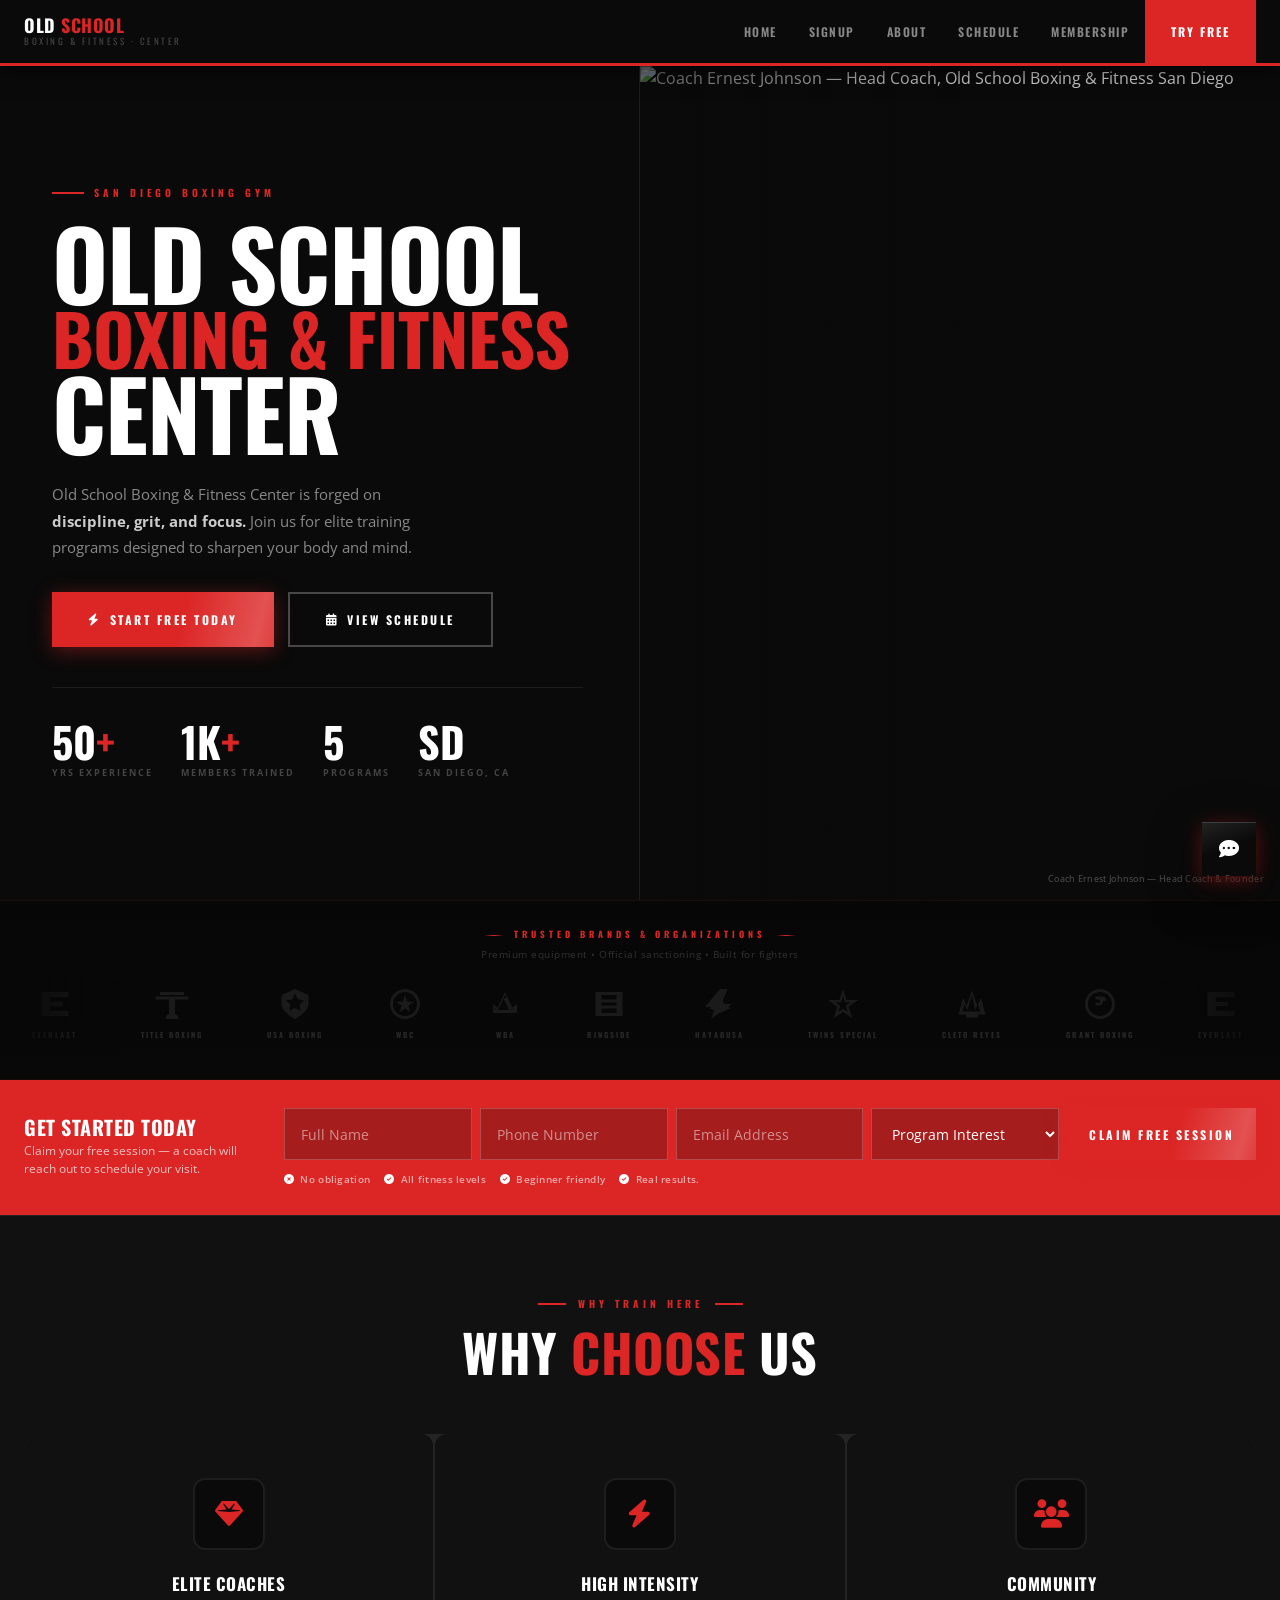
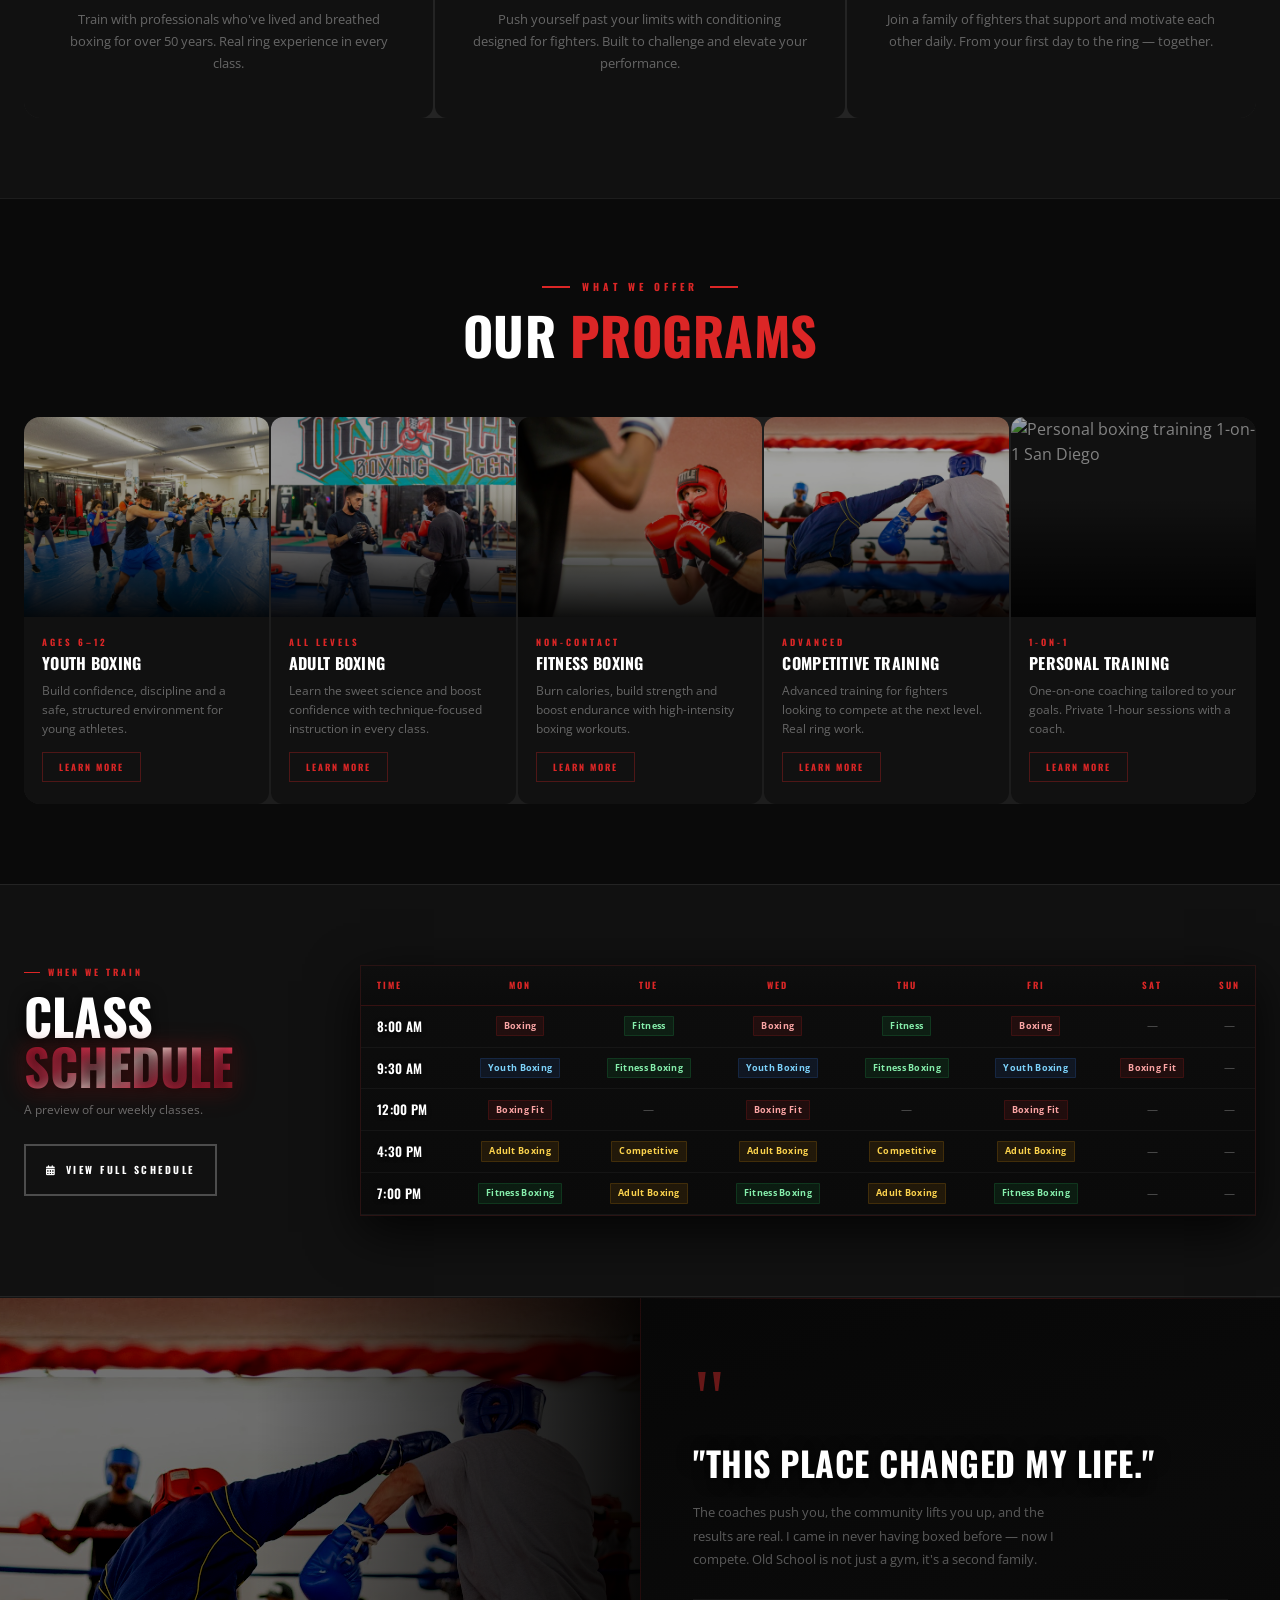
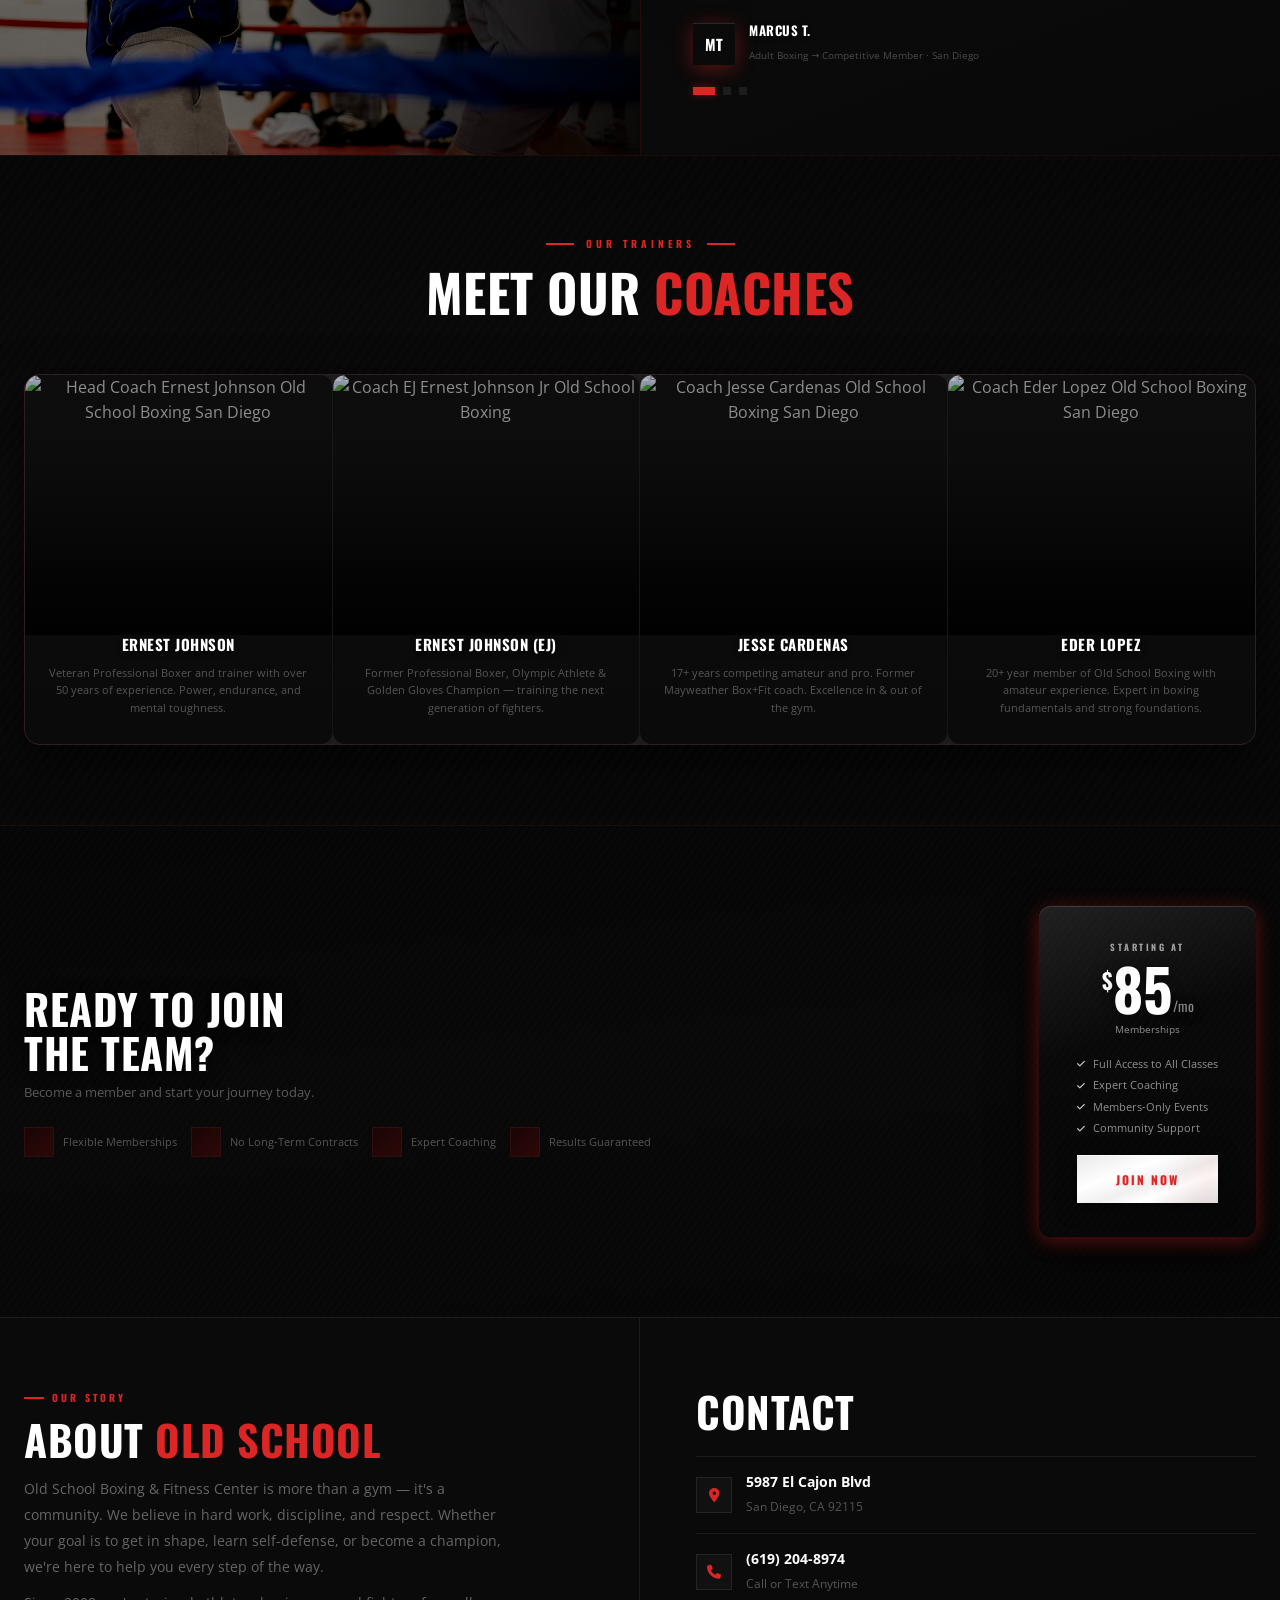
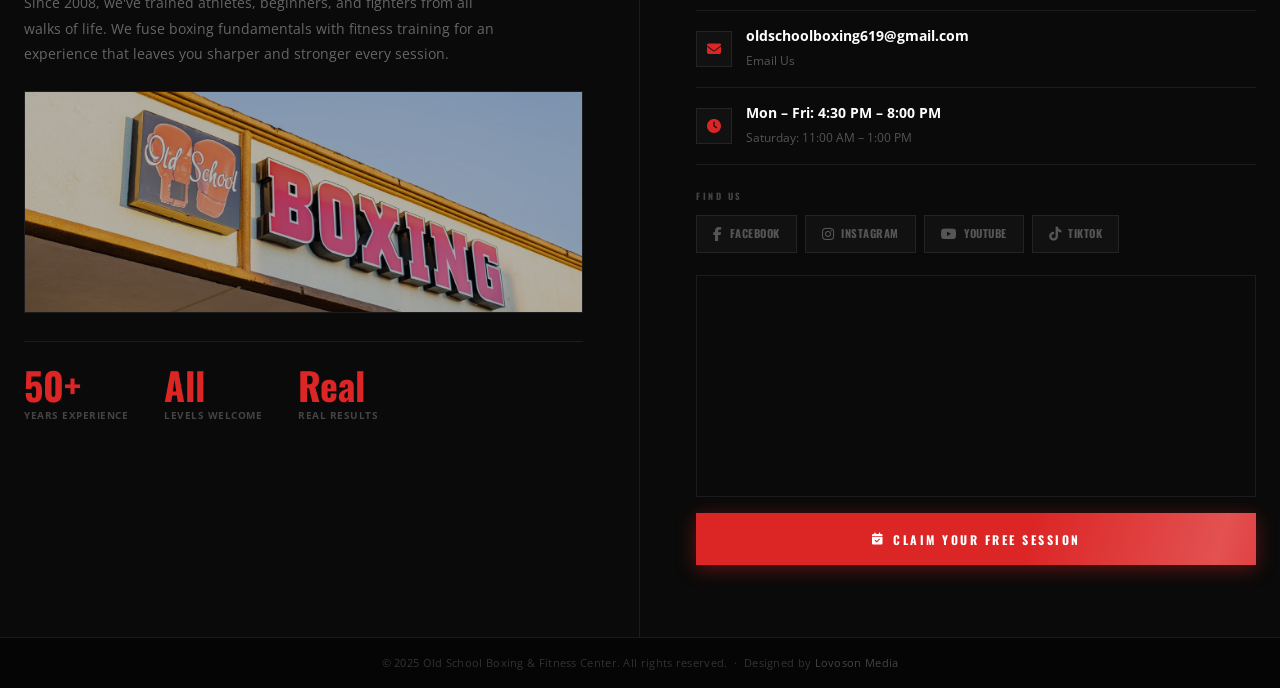
==== index.html @ 8ed9dffb "🥊 Old School Boxing & Fitness — full site launch - Rebuilt About, Programs, Contact pages with corre" ====
<!DOCTYPE html>
<html lang="en">
<head>
<meta charset="UTF-8">
<meta name="viewport" content="width=device-width, initial-scale=1.0">
<title>Old School Boxing & Fitness | San Diego Boxing Gym</title>
<meta name="description" content="Join Old School Boxing & Fitness in San Diego. Boxing classes, kids' boxing, personal training, and fitness programs for all levels. Claim your free session today.">
<meta name="keywords" content="San Diego boxing gym, boxing classes San Diego, kids boxing, boxing training, personal training boxing, Old School Boxing">
<meta property="og:title" content="Old School Boxing & Fitness | San Diego Boxing Gym">
<meta property="og:description" content="Train with professionals who've lived and breathed boxing for over 50 years.">
<meta property="og:type" content="website">
<meta property="og:url" content="https://oldschoolboxingandfitnesscenter.com/">
<link rel="preconnect" href="https://fonts.googleapis.com">
<link rel="preconnect" href="https://fonts.gstatic.com" crossorigin>
<link href="https://fonts.googleapis.com/css2?family=Oswald:wght@400;500;600;700&family=Open+Sans:wght@400;500;600&display=swap" rel="stylesheet">
<link rel="stylesheet" href="https://cdnjs.cloudflare.com/ajax/libs/font-awesome/6.5.1/css/all.min.css">

<style>
/* ════════════════════════════════════════════
   RESET & GLOBAL
════════════════════════════════════════════ */
*,*::before,*::after{margin:0;padding:0;box-sizing:border-box}
html{scroll-behavior:smooth}
:root{
  /* Brand */
  --red:#dc2626;
  --red-dark:#b91c1c;
  --red-light:#ef4444;
  /* Backgrounds */
  --bg:#0a0a0a;
  --bg2:#111111;
  --bg3:#161616;
  --bg4:#1c1c1c;
  --bg5:#222222;
  /* Borders */
  --border:rgba(255,255,255,.08);
  --border-red:rgba(220,38,38,.3);
  /* Text */
  --muted:#6b6b6b;
  --text:#c8c8c8;
  --white:#ffffff;
  /* Type */
  --font:'Open Sans',system-ui,sans-serif;
  --head:'Oswald',sans-serif;
  /* Shadows */
  --sh-card:0 4px 24px rgba(0,0,0,.6);
  --sh-deep:0 16px 48px rgba(0,0,0,.8);
  --sh-red:0 4px 20px rgba(220,38,38,.4);
}

body{
  font-family:var(--font);
  background:var(--bg);
  color:var(--text);
  line-height:1.6;
  overflow-x:hidden;
  -webkit-font-smoothing:antialiased;
}



a{text-decoration:none;color:inherit}
img{display:block;max-width:100%}

.text-red{color:var(--red)}

/* ════════════════════════════════════════════
   NAVBAR — clean sticky, pro gym style
════════════════════════════════════════════ */
.nav{
  background:#0a0a0a;
  border-bottom:3px solid var(--red);
  position:sticky;top:0;z-index:999;height:66px;
  box-shadow:0 2px 20px rgba(0,0,0,.8);
}
.nav-inner{max-width:1280px;margin:0 auto;padding:0 24px;height:100%;display:flex;align-items:center;justify-content:space-between}
.nav-logo{font-family:var(--head);font-size:18px;font-weight:700;color:var(--white);text-transform:uppercase;letter-spacing:.5px;line-height:1.1}
.nav-logo span{color:var(--red)}
.nav-logo small{display:block;font-size:9px;font-weight:400;color:#444;letter-spacing:2.5px;text-transform:uppercase;margin-top:1px}
.nav-links{display:flex;list-style:none;align-items:center}
.nav-links li a{
  font-family:var(--head);font-size:12px;font-weight:600;letter-spacing:1.5px;text-transform:uppercase;
  color:#888;padding:0 16px;height:66px;display:flex;align-items:center;
  border-bottom:3px solid transparent;margin-bottom:-3px;transition:.15s;
}
.nav-links li a:hover{color:var(--white);border-bottom-color:var(--red)}
.nav-cta{
  background:var(--red)!important;color:var(--white)!important;
  font-family:var(--head)!important;font-size:12px!important;font-weight:700!important;
  letter-spacing:2px!important;text-transform:uppercase!important;
  padding:0 26px!important;height:66px!important;
  display:flex!important;align-items:center!important;border:none!important;
  cursor:pointer;border-bottom:none!important;margin-bottom:0!important;
  transition:.15s!important;
}
.nav-cta:hover{background:var(--red-dark)!important}
.nav-ham{display:none;flex-direction:column;gap:5px;background:none;border:none;cursor:pointer;padding:4px}
.nav-ham span{width:22px;height:2px;background:#666;display:block;transition:.2s}
@media(max-width:768px){
  .nav-ham{display:flex}
  .nav-links{display:none;position:fixed;inset:0;background:#0a0a0a;flex-direction:column;justify-content:center;align-items:center;z-index:9999}
  .nav-links.open{display:flex}
  .nav-links li a{font-size:22px;height:auto;padding:18px 24px;border-bottom:none;margin-bottom:0}
  .nav-cta{height:auto!important;padding:16px 40px!important;font-size:14px!important;margin-top:18px}
}

/* ════════════════════════════════════════════
   HERO — bold full-weight, text left / photo right
   Planet Fitness / 24hr style: stark, punchy, clear
════════════════════════════════════════════ */
.hero{
  display:grid;
  grid-template-columns:1fr 1fr;
  min-height:calc(100vh - 66px);
}
@media(max-width:900px){
  .hero{grid-template-columns:1fr;min-height:auto;display:flex;flex-direction:column}
  .hero-right{order:-1}
}
.hero-left{
  background:#0a0a0a;
  display:flex;flex-direction:column;justify-content:center;
  padding:80px 56px 80px 52px;
  position:relative;
  border-right:1px solid var(--border);
}
@media(max-width:1100px){.hero-left{padding:60px 40px}}
@media(max-width:900px){.hero-left{padding:40px 24px 52px;border-right:none}}
@media(max-width:480px){.hero-left{padding:32px 20px 44px}}
.hero-eyebrow{
  font-family:var(--head);font-size:10px;font-weight:700;letter-spacing:4px;text-transform:uppercase;
  color:var(--red);margin-bottom:18px;display:flex;align-items:center;gap:10px;
  animation:fdD .5s .1s both;
}
.hero-eyebrow::before{content:'';width:32px;height:2px;background:var(--red);display:inline-block}
.hero-h1{
  font-family:var(--head);font-weight:700;text-transform:uppercase;line-height:.9;
  margin-bottom:26px;animation:fdD .6s .2s both;
}
.hero-h1 .l1,.hero-h1 .l3{
  font-size:clamp(46px,7.5vw,110px);color:var(--white);
  display:block;letter-spacing:-1px;
}
.hero-h1 .l2{
  font-size:clamp(30px,5.5vw,78px);display:block;
  color:var(--red);
}
.hero-sub{
  font-size:15px;color:#888;max-width:400px;line-height:1.75;
  margin-bottom:32px;animation:fdD .6s .35s both;
}
.hero-sub strong{color:#ccc}
.hero-btns{
  display:flex;gap:14px;flex-wrap:wrap;animation:fdD .6s .5s both;
}
@media(max-width:480px){
  .hero-btns{gap:10px}
  .hero-btns .btn{flex:1;min-width:0}
}
/* Stats strip inside hero-left */
.hero-stats{
  display:flex;gap:28px;margin-top:40px;padding-top:32px;
  border-top:1px solid var(--border);
  animation:fdD .6s .65s both;
}
.hs{
  display:flex;flex-direction:column;
}
.hs-num{
  font-family:var(--head);font-size:clamp(28px,4vw,42px);font-weight:700;
  color:var(--white);line-height:1;
}
.hs-num span{color:var(--red)}
.hs-label{
  font-size:9px;font-weight:700;letter-spacing:2px;text-transform:uppercase;
  color:#444;margin-top:4px;
}
@media(max-width:480px){
  .hero-stats{gap:20px;margin-top:28px;padding-top:22px}
  .hs-num{font-size:26px}
}

/* ════════════════════════════════════════════
   BUTTONS — clean, sharp, gym-grade
════════════════════════════════════════════ */
.btn{
  font-family:var(--head);font-size:12px;font-weight:700;letter-spacing:2.5px;text-transform:uppercase;
  padding:16px 36px;border:none;cursor:pointer;transition:all .18s ease;
  display:inline-flex;align-items:center;justify-content:center;gap:8px;text-decoration:none;
  position:relative;overflow:hidden;min-height:52px;touch-action:manipulation;
  -webkit-tap-highlight-color:transparent;
}
@keyframes shimmerSweep{
  0%{background-position:-200% center}
  100%{background-position:200% center}
}
.btn-red{
  background:var(--red);
  color:#fff;
  box-shadow:var(--sh-red);
}
.btn-red::before{
  content:'';
  position:absolute;inset:0;
  background:linear-gradient(105deg,transparent 30%,rgba(255,255,255,.2) 47%,rgba(255,255,255,.08) 53%,transparent 70%);
  background-size:200% 100%;
  background-position:-200% center;
  transition:none;pointer-events:none;
}
.btn-red:hover::before{animation:shimmerSweep .6s ease forwards}
.btn-red:hover{background:var(--red-dark);box-shadow:0 6px 28px rgba(220,38,38,.55);transform:translateY(-2px)}
.btn-red:active{transform:translateY(0)}
.btn-outline{
  background:transparent;color:#fff;
  border:2px solid rgba(255,255,255,.25);
}
.btn-outline:hover{border-color:#fff;background:rgba(255,255,255,.06);transform:translateY(-1px)}
.btn-outline:active{transform:scale(.98)}
.btn-full{width:100%;justify-content:center}

.hero-right{position:relative;overflow:hidden;min-height:480px}
@media(max-width:900px){.hero-right{min-height:55vw;max-height:520px}}
@media(max-width:480px){.hero-right{min-height:72vw;max-height:360px}}
.hero-right img{width:100%;height:100%;object-fit:cover;object-position:center top;display:block}
.hero-right::before{
  content:'';position:absolute;inset:0;
  background:linear-gradient(90deg,rgba(10,10,10,.5) 0%,transparent 50%);
  z-index:1;
}
.hero-caption{
  position:absolute;bottom:14px;right:16px;z-index:2;
  font-size:9px;color:rgba(255,255,255,.3);letter-spacing:.3px;text-align:right;
}
@media(max-width:480px){.hero-caption{display:none}}

/* ════════════════════════════════════════════
   LEAD BAR — high conversion capture
════════════════════════════════════════════ */
.lead-bar{
  background:var(--red);
  padding:28px 0;
}
.lead-inner{max-width:1280px;margin:0 auto;padding:0 24px;display:grid;grid-template-columns:220px 1fr;gap:40px;align-items:center}
@media(max-width:900px){.lead-inner{grid-template-columns:1fr;gap:20px}}
.lead-copy h3{font-family:var(--head);font-size:20px;font-weight:700;color:#fff;text-transform:uppercase;letter-spacing:.5px;line-height:1}
.lead-copy p{font-size:12px;color:rgba(255,255,255,.7);margin-top:5px;line-height:1.5}
.lead-form-wrap{display:flex;flex-direction:column;gap:9px}
.lead-fields{display:flex;gap:8px;flex-wrap:wrap}
.lead-fields input,.lead-fields select{
  background:rgba(0,0,0,.25);
  border:1px solid rgba(255,255,255,.2);
  color:#fff;padding:14px 16px;font-family:var(--font);font-size:14px;
  outline:none;flex:1;min-width:140px;transition:.15s;
  min-height:52px;
}
.lead-fields input::placeholder{color:rgba(255,255,255,.5)}
.lead-fields select option{background:#111;color:#fff}
@media(max-width:768px){
  .lead-fields{flex-direction:column}
  .lead-fields input,.lead-fields select{min-width:100%;font-size:16px;min-height:52px}
}
.lead-fields input:focus,.lead-fields select:focus{border-color:#fff;background:rgba(0,0,0,.35)}
.lead-trust{display:flex;flex-wrap:wrap;gap:14px;margin-top:2px}
.lt-chip{display:flex;align-items:center;gap:6px;font-size:10px;font-weight:600;color:rgba(255,255,255,.6);letter-spacing:.3px}
.lt-chip i{color:#fff;font-size:10px}

/* ════════════════════════════════════════════
   SECTIONS — clean alternating dark
════════════════════════════════════════════ */
.section{padding:80px 0;position:relative}
@media(max-width:768px){.section{padding:56px 0}}
@media(max-width:480px){.section{padding:44px 0}}
.wrap{max-width:1280px;margin:0 auto;padding:0 24px}
@media(max-width:480px){.wrap{padding:0 20px}}
.sec-head{text-align:center;margin-bottom:56px}
@media(max-width:480px){.sec-head{margin-bottom:36px}}
.sec-tag{
  font-family:var(--head);font-size:10px;font-weight:700;letter-spacing:4px;text-transform:uppercase;
  color:var(--red);margin-bottom:14px;display:flex;align-items:center;justify-content:center;gap:12px;
}
.sec-tag::before,.sec-tag::after{content:'';display:inline-block;width:28px;height:2px;background:var(--red)}
.sec-h2{
  font-family:var(--head);font-size:clamp(30px,5vw,52px);font-weight:700;
  color:var(--white);text-transform:uppercase;letter-spacing:.5px;line-height:1;
}
.sec-h2 .r{color:var(--red)}

/* ════════════════════════════════════════════
   SECTION DIVIDER
════════════════════════════════════════════ */
.metal-strip{height:3px;background:var(--red)}

/* ════════════════════════════════════════════
   WHY CHOOSE US — clean feature cards
════════════════════════════════════════════ */
.why-bg{background:#111;border-top:1px solid var(--border)}
.why-grid{display:grid;grid-template-columns:repeat(3,1fr);gap:2px;background:var(--border)}
@media(max-width:900px){.why-grid{grid-template-columns:1fr}}
.why-card{
  background:#111;padding:44px 36px;text-align:center;transition:.2s;
  position:relative;
}
.why-card::after{
  content:'';position:absolute;bottom:0;left:50%;transform:translateX(-50%);
  width:0;height:3px;background:var(--red);transition:.3s;
}
.why-card:hover::after{width:60%}
.why-card:hover{background:#161616}
.why-icon{
  width:72px;height:72px;
  background:var(--bg);
  border:2px solid var(--border);
  display:flex;align-items:center;justify-content:center;margin:0 auto 20px;
  transition:.2s;
}
.why-card:hover .why-icon{border-color:var(--red)}
.why-icon i{color:var(--red);font-size:28px}
.why-title{font-family:var(--head);font-size:17px;font-weight:700;color:var(--white);text-transform:uppercase;letter-spacing:.5px;margin-bottom:10px}
.why-body{font-size:13px;color:#666;line-height:1.7}

/* ════════════════════════════════════════════
   PROGRAMS — clean photo cards
════════════════════════════════════════════ */
.prog-bg{background:#0a0a0a;border-top:1px solid var(--border)}
.prog-grid{display:grid;grid-template-columns:repeat(5,1fr);gap:2px;background:var(--border)}
@media(max-width:1200px){.prog-grid{grid-template-columns:repeat(3,1fr)}}
@media(max-width:700px){.prog-grid{grid-template-columns:repeat(2,1fr)}}
@media(max-width:420px){.prog-grid{grid-template-columns:1fr}}
.prog-card{
  overflow:hidden;display:flex;flex-direction:column;transition:.25s;
  background:#111;
  position:relative;
}
.prog-card:hover{transform:translateY(-4px);box-shadow:0 16px 40px rgba(0,0,0,.8),0 0 0 2px var(--red)}
.prog-card:hover .prog-img{transform:scale(1.07);filter:brightness(.55)}
.prog-img-wrap{overflow:hidden;height:200px;flex-shrink:0;position:relative}
.prog-img-wrap::after{
  content:'';position:absolute;inset:0;
  background:linear-gradient(180deg,transparent 40%,rgba(0,0,0,.9) 100%);
}
.prog-img{width:100%;height:100%;object-fit:cover;object-position:center top;transition:transform .4s ease,filter .4s ease;display:block;filter:brightness(.65)}
.prog-body{padding:18px 18px 22px;flex:1;display:flex;flex-direction:column}
.prog-cat{font-family:var(--head);font-size:9px;font-weight:700;letter-spacing:3px;text-transform:uppercase;color:var(--red);margin-bottom:6px}
.prog-title{font-family:var(--head);font-size:16px;font-weight:700;color:#fff;text-transform:uppercase;letter-spacing:.3px;margin-bottom:8px;line-height:1.1}
.prog-desc{font-size:12px;color:#666;line-height:1.6;flex:1;margin-bottom:14px}
.prog-btn{
  font-family:var(--head);font-size:9px;font-weight:700;letter-spacing:2px;text-transform:uppercase;
  color:var(--red);background:none;border:1px solid var(--border-red);
  padding:7px 16px;cursor:pointer;transition:.2s;align-self:flex-start;
}
.prog-btn:hover{background:var(--red);color:#fff;border-color:var(--red)}

/* ════════════════════════════════════════════
   SCHEDULE
════════════════════════════════════════════ */
.sched-bg{background:#111;border-top:1px solid var(--border);border-bottom:1px solid var(--border)}
.sched-inner{display:grid;grid-template-columns:280px 1fr;gap:56px;align-items:start}
@media(max-width:900px){.sched-inner{grid-template-columns:1fr;gap:28px}}
.sched-label{font-family:var(--head);font-size:10px;font-weight:700;letter-spacing:3px;text-transform:uppercase;color:var(--red);margin-bottom:12px;display:flex;align-items:center;gap:8px}
.sched-label::before{content:'';display:inline-block;width:20px;height:2px;background:var(--red)}
.sched-h2{font-family:var(--head);font-size:clamp(30px,4vw,50px);font-weight:700;color:#fff;text-transform:uppercase;line-height:1;margin-bottom:12px}
.sched-h2 .r{color:var(--red)}
.sched-p{font-size:13px;color:#666;line-height:1.65;margin-bottom:24px}
.tbl-wrap{overflow-x:auto;border:1px solid var(--border)}
.tbl-wrap::-webkit-scrollbar{height:4px}
.tbl-wrap::-webkit-scrollbar-track{background:var(--bg2)}
.tbl-wrap::-webkit-scrollbar-thumb{background:var(--red)}
table.sched{width:100%;border-collapse:collapse;background:#161616}
.sched th{
  font-family:var(--head);font-size:10px;font-weight:700;letter-spacing:2px;text-transform:uppercase;
  color:var(--red);padding:14px 12px;border-bottom:2px solid var(--red);text-align:center;
  background:#1c1c1c;white-space:nowrap;
}
.sched th:first-child{text-align:left;padding-left:18px}
.sched td{
  padding:12px;border-bottom:1px solid var(--border);
  font-size:12px;color:#555;text-align:center;white-space:nowrap;transition:.12s;
}
.sched td:first-child{color:#fff;font-family:var(--head);font-size:14px;font-weight:700;text-align:left;padding-left:18px;letter-spacing:.3px}
.sched tr:hover td{background:rgba(220,38,38,.05);color:rgba(255,255,255,.7)}
.sc{font-size:9px;font-weight:700;padding:3px 8px;letter-spacing:.5px;display:inline-block}
.sc-y{background:rgba(59,130,246,.15);color:#93c5fd;border:1px solid rgba(59,130,246,.2)}
.sc-b{background:rgba(220,38,38,.12);color:#fca5a5;border:1px solid rgba(220,38,38,.2)}
.sc-f{background:rgba(34,197,94,.12);color:#86efac;border:1px solid rgba(34,197,94,.2)}
.sc-a{background:rgba(245,158,11,.12);color:#fcd34d;border:1px solid rgba(245,158,11,.2)}

/* ════════════════════════════════════════════
   TESTIMONIAL
════════════════════════════════════════════ */
.testi-section{background:#0a0a0a;overflow:hidden;border-top:1px solid var(--border)}
.testi-inner{display:grid;grid-template-columns:1fr 1fr;min-height:480px}
@media(max-width:768px){.testi-inner{grid-template-columns:1fr}}
@media(max-width:768px){.testi-img{min-height:260px}}
.testi-img{position:relative;overflow:hidden}
.testi-img img{width:100%;height:100%;min-height:480px;object-fit:cover;object-position:center;display:block;filter:brightness(.5)}
.testi-img::after{content:'';position:absolute;inset:0;background:linear-gradient(90deg,transparent 50%,#0a0a0a 100%)}
.testi-content{
  background:#0a0a0a;
  display:flex;flex-direction:column;justify-content:center;padding:64px 56px;
  border-left:3px solid var(--red);
}
@media(max-width:900px){.testi-content{padding:48px 32px}}
.testi-qm{font-family:Georgia,serif;font-size:96px;line-height:.8;margin-bottom:8px;display:block;color:var(--red);opacity:.6}
.testi-quote{font-family:var(--head);font-size:clamp(22px,3.5vw,38px);font-weight:700;color:#fff;text-transform:uppercase;letter-spacing:.5px;line-height:1.1;margin-bottom:20px}
.testi-body{font-size:14px;color:#666;line-height:1.8;margin-bottom:32px;max-width:400px}
.testi-author{display:flex;align-items:center;gap:14px;border-top:1px solid var(--border);padding-top:22px}
.testi-ava{width:44px;height:44px;background:var(--red);display:flex;align-items:center;justify-content:center;font-family:var(--head);font-weight:700;color:#fff;font-size:16px;flex-shrink:0}
.testi-author strong{display:block;font-family:var(--head);font-size:13px;color:#fff;text-transform:uppercase;letter-spacing:.5px}
.testi-author span{font-size:11px;color:#555}
.testi-dots{display:flex;gap:8px;margin-top:22px}
.t-dot{width:8px;height:8px;background:rgba(255,255,255,.1)}
.t-dot.on{background:var(--red);width:24px}

/* ════════════════════════════════════════════
   COACHES
════════════════════════════════════════════ */
.coaches-bg{background:#111;border-top:1px solid var(--border)}
.coaches-grid{display:grid;grid-template-columns:repeat(4,1fr);gap:2px;background:var(--border)}
@media(max-width:1000px){.coaches-grid{grid-template-columns:repeat(2,1fr)}}
@media(max-width:480px){.coaches-grid{grid-template-columns:1fr 1fr}}
.coach-card{
  background:#111;text-align:center;padding:0 0 28px 0;overflow:hidden;transition:.2s;
  position:relative;
}
.coach-card::after{content:'';position:absolute;top:0;left:0;right:0;height:3px;background:var(--red);transform:scaleX(0);transition:.3s;transform-origin:left}
.coach-card:hover::after{transform:scaleX(1)}
.coach-card:hover{background:#161616}
.coach-card:hover .coach-img-w img{transform:scale(1.05);filter:brightness(.6)}
.coach-img-w{height:280px;overflow:hidden;position:relative}
.coach-img-w::after{content:'';position:absolute;inset:0;background:linear-gradient(0deg,rgba(0,0,0,.9) 0%,transparent 60%)}
.coach-img-w img{width:100%;height:100%;object-fit:cover;object-position:top;transition:transform .4s ease,filter .4s ease;display:block;filter:brightness(.75)}
.coach-info{padding:0 20px;margin-top:-24px;position:relative;z-index:1}
.coach-role{font-family:var(--head);font-size:9px;font-weight:700;letter-spacing:3px;text-transform:uppercase;color:var(--red);margin-bottom:4px}
.coach-name{font-family:var(--head);font-size:16px;font-weight:700;color:#fff;text-transform:uppercase;letter-spacing:.5px;margin-bottom:8px}
.coach-bio{font-size:12px;color:#666;line-height:1.6}

/* ════════════════════════════════════════════
   JOIN / READY TO JOIN
════════════════════════════════════════════ */
.join-bg{background:var(--red);border-top:none}
.join-grid{display:grid;grid-template-columns:1fr auto;gap:56px;align-items:center}
@media(max-width:900px){.join-grid{grid-template-columns:1fr;gap:32px}}
@media(max-width:900px){.join-card{min-width:auto;width:100%;max-width:360px;margin:0 auto}}
.join-h2{font-family:var(--head);font-size:clamp(28px,4.5vw,52px);font-weight:700;color:#fff;text-transform:uppercase;letter-spacing:.5px;margin-bottom:10px;line-height:1}
.join-sub{font-size:14px;color:rgba(255,255,255,.75);margin-bottom:28px}
.join-chips{display:flex;flex-wrap:wrap;gap:14px}
.j-chip{display:flex;align-items:center;gap:9px;font-size:12px;color:rgba(255,255,255,.8)}
.j-chip i{width:28px;height:28px;background:rgba(0,0,0,.2);display:flex;align-items:center;justify-content:center;color:#fff;font-size:11px;flex-shrink:0}
.join-card{
  background:#fff;padding:36px 40px;text-align:center;min-width:220px;flex-shrink:0;
  box-shadow:0 8px 40px rgba(0,0,0,.3);
}
.jc-label{font-family:var(--head);font-size:10px;font-weight:700;letter-spacing:2.5px;text-transform:uppercase;color:var(--muted);margin-bottom:4px}
.jc-price{font-family:var(--head);font-size:64px;font-weight:700;color:var(--red);line-height:1;display:flex;align-items:flex-start;justify-content:center}
.jc-price sup{font-size:24px;margin-top:12px}
.jc-price sub{font-size:14px;font-weight:400;align-self:flex-end;margin-bottom:5px;color:#888}
.jc-note{font-size:11px;color:#888;margin:4px 0 18px}
.jc-checks{text-align:left;margin-bottom:18px}
.jc-check{display:flex;align-items:center;gap:8px;font-size:12px;color:#555;margin-bottom:5px}
.jc-check i{font-size:10px;color:var(--red)}
.btn-wh{
  background:var(--red);color:#fff;
  font-family:var(--head);font-size:13px;font-weight:700;letter-spacing:2px;text-transform:uppercase;
  padding:16px 28px;border:none;cursor:pointer;width:100%;transition:.15s;
  min-height:52px;touch-action:manipulation;
}
.btn-wh:hover{background:var(--red-dark)}
.btn-wh:active{transform:scale(.98)}
.sched-label{font-family:var(--head);font-size:9px;font-weight:700;letter-spacing:3px;text-transform:uppercase;color:var(--red);margin-bottom:10px;display:flex;align-items:center;gap:8px}
.sched-label::before{content:'';display:inline-block;width:16px;height:1px;background:var(--red)}
.sched-h2{
  font-family:var(--head);font-size:clamp(30px,4vw,50px);font-weight:700;
  color:var(--white);text-transform:uppercase;line-height:1;margin-bottom:10px;
  text-shadow:0 2px 16px rgba(0,0,0,.9);
}
.sched-h2 .r{
  background:linear-gradient(155deg,#7f1d1d,#c41e3a,#f43f5e,#fecaca,#f43f5e,#c41e3a,#7f1d1d);
  -webkit-background-clip:text;-webkit-text-fill-color:transparent;background-clip:text;
  filter:drop-shadow(0 0 10px rgba(220,38,38,.35));
}
.sched-p{font-size:12px;color:var(--muted);line-height:1.65;margin-bottom:24px}
.tbl-wrap{overflow-x:auto;border:1px solid rgba(220,38,38,.12);box-shadow:var(--sh-deep)}
table.sched{width:100%;border-collapse:collapse;background:linear-gradient(180deg,#0d0d0d,#0a0a0a)}
.sched th{
  font-family:var(--head);font-size:9px;font-weight:700;letter-spacing:2px;text-transform:uppercase;
  color:var(--red);padding:12px 10px;border-bottom:1px solid rgba(220,38,38,.2);text-align:center;
  background:linear-gradient(180deg,#0e0e0e,#0b0b0b);white-space:nowrap;
}
.sched th:first-child{text-align:left;padding-left:16px}
.sched td{
  padding:10px 10px;border-bottom:1px solid rgba(255,255,255,.04);
  font-size:11px;color:#555;text-align:center;white-space:nowrap;transition:.12s;
}
.sched td:first-child{color:var(--white);font-family:var(--head);font-size:13px;font-weight:600;text-align:left;padding-left:16px;letter-spacing:.3px;text-shadow:0 1px 4px rgba(0,0,0,.8)}
.sched tr:hover td{background:rgba(220,38,38,.04);color:rgba(255,255,255,.6)}
.sc{font-size:9px;font-weight:700;padding:2px 7px;letter-spacing:.3px;display:inline-block;border-radius:1px}
.sc-y{background:rgba(59,130,246,.1);color:#7dd3fc;border:1px solid rgba(59,130,246,.15)}
.sc-b{background:rgba(220,38,38,.1);color:#fca5a5;border:1px solid rgba(220,38,38,.15)}
.sc-f{background:rgba(34,197,94,.1);color:#86efac;border:1px solid rgba(34,197,94,.15)}
.sc-a{background:rgba(245,158,11,.1);color:#fcd34d;border:1px solid rgba(245,158,11,.15)}

/* ════════════════════════════════════════════
   TESTIMONIAL
════════════════════════════════════════════ */
.testi-section{background:#000;overflow:hidden;box-shadow:var(--sh-deep)}
.testi-inner{display:grid;grid-template-columns:1fr 1fr;min-height:440px}
@media(max-width:768px){.testi-inner{grid-template-columns:1fr}}
@media(max-width:768px){.testi-img{min-height:250px}}
.testi-img{position:relative;overflow:hidden}
.testi-img img{width:100%;height:100%;min-height:440px;object-fit:cover;object-position:center;display:block;filter:brightness(.45) contrast(1.15)}
.testi-img::after{content:'';position:absolute;inset:0;background:linear-gradient(90deg,transparent 40%,rgba(0,0,0,.9) 100%)}
.testi-content{
  background:linear-gradient(160deg,#070707 0%,#0a0a0a 60%,#080808 100%);
  display:flex;flex-direction:column;justify-content:center;padding:60px 52px;
  border-left:1px solid rgba(220,38,38,.12);
  position:relative;
}
.testi-content::before{content:'';position:absolute;top:0;left:0;right:0;height:1px;background:linear-gradient(90deg,transparent,rgba(220,38,38,.3),transparent)}
@media(max-width:900px){.testi-content{padding:44px 32px}}
.testi-qm{font-family:Georgia,serif;font-size:80px;line-height:1;margin-bottom:6px;display:block;
  background:linear-gradient(155deg,#7f1d1d,#dc2626,#f87171);
  -webkit-background-clip:text;-webkit-text-fill-color:transparent;background-clip:text;opacity:.7;
}
.testi-quote{
  font-family:var(--head);font-size:clamp(20px,3.2vw,34px);font-weight:700;
  color:var(--white);text-transform:uppercase;letter-spacing:.5px;line-height:1.1;margin-bottom:20px;
  text-shadow:0 2px 16px rgba(0,0,0,.9);
}
.testi-body{font-size:13px;color:#5a5a5a;line-height:1.8;margin-bottom:28px;max-width:380px}
.testi-author{display:flex;align-items:center;gap:14px;border-top:1px solid rgba(255,255,255,.05);padding-top:20px}
.testi-ava{
  width:42px;height:42px;
  background:var(--red-metal);
  display:flex;align-items:center;justify-content:center;
  font-family:var(--head);font-weight:700;color:#fff;font-size:15px;flex-shrink:0;
  box-shadow:var(--sh-red),inset 0 1px 0 rgba(255,255,255,.12);
  text-shadow:0 1px 3px rgba(0,0,0,.5);
}
.testi-author strong{display:block;font-family:var(--head);font-size:13px;color:var(--white);text-transform:uppercase;letter-spacing:.5px;text-shadow:0 1px 4px rgba(0,0,0,.8)}
.testi-author span{font-size:10px;color:#4a4a4a}
.testi-dots{display:flex;gap:8px;margin-top:20px}
.t-dot{width:8px;height:8px;background:rgba(255,255,255,.08)}
.t-dot.on{background:var(--red);width:22px;box-shadow:0 0 8px rgba(220,38,38,.4)}

/* ════════════════════════════════════════════
   COACHES
════════════════════════════════════════════ */
.coaches-bg{
  background:linear-gradient(180deg,#060606 0%,#0a0a0a 50%,#070707 100%);
  position:relative;border-top:1px solid rgba(220,38,38,.1);
}
.coaches-bg::before{content:'';position:absolute;inset:0;background:repeating-linear-gradient(-55deg,transparent,transparent 4px,rgba(255,255,255,.007) 4px,rgba(255,255,255,.007) 8px);pointer-events:none}
.coaches-grid{display:grid;grid-template-columns:repeat(4,1fr);gap:0;border:1px solid rgba(220,38,38,.1);box-shadow:var(--sh-deep)}
@media(max-width:1000px){.coaches-grid{grid-template-columns:repeat(2,1fr)}}
@media(max-width:480px){.coaches-grid{grid-template-columns:1fr 1fr}}
.coach-card{
  background:linear-gradient(180deg,#0d0d0d,#0a0a0a);
  border-right:1px solid rgba(255,255,255,.05);
  text-align:center;padding:0 0 28px 0;overflow:hidden;transition:.25s;
}
.coach-card:last-child{border-right:none}
.coach-card:hover{background:linear-gradient(180deg,#111,#0e0e0e)}
.coach-card:hover .coach-img-w img{transform:scale(1.06);filter:brightness(.65) contrast(1.1)}
.coach-img-w{height:260px;overflow:hidden;position:relative;margin-bottom:0}
.coach-img-w::after{
  content:'';position:absolute;inset:0;
  background:linear-gradient(0deg,rgba(0,0,0,.95) 0%,rgba(0,0,0,.4) 40%,transparent 70%);
}
.coach-img-w img{width:100%;height:100%;object-fit:cover;object-position:top;transition:transform .45s ease,filter .45s ease;display:block;filter:brightness(.7) contrast(1.05)}
.coach-info{padding:0 20px;margin-top:-20px;position:relative;z-index:1}
.coach-role{
  font-family:var(--head);font-size:8px;font-weight:700;letter-spacing:2.5px;text-transform:uppercase;
  color:var(--red);margin-bottom:4px;
  background:var(--red-metal);-webkit-background-clip:text;-webkit-text-fill-color:transparent;background-clip:text;
}
.coach-name{font-family:var(--head);font-size:15px;font-weight:700;color:var(--white);text-transform:uppercase;letter-spacing:.5px;margin-bottom:8px;text-shadow:0 1px 6px rgba(0,0,0,.9)}
.coach-bio{font-size:11px;color:#555;line-height:1.6}

/* ════════════════════════════════════════════
   JOIN / READY TO JOIN
════════════════════════════════════════════ */
.join-bg{
  background:linear-gradient(175deg,#050505 0%,#080808 50%,#060606 100%);
  border-top:1px solid rgba(220,38,38,.12);
  position:relative;
}
.join-bg::before{content:'';position:absolute;inset:0;background:repeating-linear-gradient(-55deg,transparent,transparent 3px,rgba(255,255,255,.006) 3px,rgba(255,255,255,.006) 6px);pointer-events:none}
.join-grid{display:grid;grid-template-columns:1fr auto;gap:52px;align-items:center;position:relative;z-index:1}
@media(max-width:900px){.join-grid{grid-template-columns:1fr;gap:32px}}
@media(max-width:900px){.join-card{min-width:auto;width:100%;max-width:320px;margin:0 auto}}
.join-h2{
  font-family:var(--head);font-size:clamp(24px,4vw,42px);font-weight:700;
  color:var(--white);text-transform:uppercase;letter-spacing:.5px;margin-bottom:8px;line-height:1.05;
  text-shadow:0 2px 16px rgba(0,0,0,.9);
}
.join-sub{font-size:13px;color:#5a5a5a;margin-bottom:24px}
.join-chips{display:flex;flex-wrap:wrap;gap:14px}
.j-chip{display:flex;align-items:center;gap:9px;font-size:11px;color:#555}
.j-chip i{
  width:30px;height:30px;
  background:linear-gradient(135deg,#1a0505,#2d0808);
  border:1px solid rgba(220,38,38,.2);
  display:flex;align-items:center;justify-content:center;
  color:transparent;font-size:11px;flex-shrink:0;
  background-clip:padding-box;
}
.j-chip i::before{
  color:transparent;
  background:var(--red-metal);-webkit-background-clip:text;-webkit-text-fill-color:transparent;background-clip:text;
}
.join-card{
  background:var(--red-metal);padding:34px 38px;text-align:center;min-width:210px;flex-shrink:0;
  box-shadow:var(--sh-red),var(--sh-deep),inset 0 1px 0 rgba(255,255,255,.14),inset 0 -1px 0 rgba(0,0,0,.4);
  position:relative;overflow:hidden;
}
.join-card::after{content:'';position:absolute;inset:0;background:linear-gradient(160deg,rgba(255,255,255,.1) 0%,transparent 40%,transparent 60%,rgba(0,0,0,.1) 100%);pointer-events:none}
.jc-label{font-family:var(--head);font-size:9px;font-weight:700;letter-spacing:2.5px;text-transform:uppercase;color:rgba(255,255,255,.6);margin-bottom:4px;position:relative;z-index:1}
.jc-price{font-family:var(--head);font-size:58px;font-weight:700;color:#fff;line-height:1;display:flex;align-items:flex-start;justify-content:center;text-shadow:0 2px 12px rgba(0,0,0,.5);position:relative;z-index:1}
.jc-price sup{font-size:22px;margin-top:10px}
.jc-price sub{font-size:14px;font-weight:400;align-self:flex-end;margin-bottom:4px}
.jc-note{font-size:10px;color:rgba(255,255,255,.55);margin:4px 0 18px;position:relative;z-index:1}
.jc-checks{text-align:left;margin-bottom:18px;position:relative;z-index:1}
.jc-check{display:flex;align-items:center;gap:8px;font-size:11px;color:rgba(255,255,255,.55);margin-bottom:4px}
.jc-check i{font-size:9px;color:rgba(255,255,255,.8)}
.btn-wh{
  background:linear-gradient(160deg,#e8e8e8 0%,#fff 35%,#f0f0f0 55%,#fff 70%,#e0e0e0 100%);
  color:var(--red);font-family:var(--head);font-size:12px;font-weight:700;letter-spacing:2px;text-transform:uppercase;
  padding:14px 28px;border:none;cursor:pointer;width:100%;transition:.2s;
  box-shadow:0 4px 20px rgba(0,0,0,.5),inset 0 1px 0 rgba(255,255,255,.8);
  text-shadow:0 1px 2px rgba(220,38,38,.2);
  position:relative;z-index:1;overflow:hidden;
  min-height:48px;touch-action:manipulation;-webkit-tap-highlight-color:transparent;
}
.btn-wh::before{
  content:'';
  position:absolute;inset:0;
  background:linear-gradient(105deg,transparent 30%,rgba(220,38,38,.06) 47%,rgba(220,38,38,.02) 53%,transparent 70%);
  background-size:200% 100%;background-position:-200% center;
  pointer-events:none;
}
.btn-wh:hover::before{animation:shimmerSweep .7s ease forwards}
.btn-wh:hover{filter:brightness(1.04);box-shadow:0 6px 28px rgba(0,0,0,.6)}
.btn-wh:active{transform:scale(.98)}

/* ════════════════════════════════════════════
   ABOUT + CONTACT
════════════════════════════════════════════ */
.ac-bg{background:#0a0a0a;border-top:1px solid var(--border)}
.ac-grid{display:grid;grid-template-columns:1fr 1fr;gap:0}
@media(max-width:900px){.ac-grid{grid-template-columns:1fr}}
.ac-about{padding:72px 56px 72px 0;border-right:1px solid var(--border)}
@media(max-width:900px){.ac-about{padding:52px 0 40px 0;border-right:none;border-bottom:1px solid var(--border)}}
@media(max-width:480px){.ac-about{padding:40px 0 32px 0}}
.ac-contact{padding:72px 0 72px 56px}
@media(max-width:900px){.ac-contact{padding:40px 0 52px 0}}
@media(max-width:480px){.ac-contact{padding:32px 0 40px 0}}
.ac-label{font-family:var(--head);font-size:10px;font-weight:700;letter-spacing:3px;text-transform:uppercase;color:var(--red);margin-bottom:12px;display:flex;align-items:center;gap:8px}
.ac-label::before{content:'';display:inline-block;width:20px;height:2px;background:var(--red)}
.ac-h2{font-family:var(--head);font-size:clamp(26px,3.5vw,42px);font-weight:700;color:#fff;text-transform:uppercase;letter-spacing:.5px;line-height:1;margin-bottom:16px}
.ac-h2 .r{color:var(--red)}
.ac-body{font-size:14px;color:#666;line-height:1.85;margin-bottom:10px;max-width:480px}
.ac-img{margin-top:24px;overflow:hidden;border:1px solid var(--border)}
.ac-img img{width:100%;height:220px;object-fit:cover;object-position:center;display:block;filter:brightness(.7)}
.ac-stats{display:flex;gap:36px;margin-top:28px;flex-wrap:wrap;padding-top:24px;border-top:1px solid var(--border)}
.ac-stat strong{font-family:var(--head);font-size:38px;font-weight:700;display:block;line-height:1;color:var(--red)}
.ac-stat span{font-size:10px;font-weight:700;color:#444;letter-spacing:.5px;text-transform:uppercase;margin-top:3px;display:block}
.contact-h2{font-family:var(--head);font-size:clamp(26px,3.5vw,42px);font-weight:700;color:#fff;text-transform:uppercase;letter-spacing:.5px;line-height:1;margin-bottom:24px}
.c-items{display:flex;flex-direction:column;gap:0;margin-bottom:24px}
.c-item{display:flex;align-items:center;gap:14px;padding:14px 0;border-bottom:1px solid var(--border);text-decoration:none;transition:.15s}
.c-item:first-child{border-top:1px solid var(--border)}
.c-item:hover{padding-left:6px}
.c-item:hover .c-icon{background:var(--red);border-color:var(--red)}
.c-item:hover .c-icon i{color:#fff}
.c-icon{width:36px;height:36px;background:var(--bg2);border:1px solid var(--border);display:flex;align-items:center;justify-content:center;color:var(--red);font-size:14px;flex-shrink:0;transition:.15s}
.c-item strong{display:block;font-size:14px;font-weight:700;color:#fff}
.c-item span{font-size:12px;color:#555}
.find-label{font-family:var(--head);font-size:9px;font-weight:700;letter-spacing:2.5px;text-transform:uppercase;color:#444;margin-bottom:12px}
.socials{display:flex;gap:8px;flex-wrap:wrap}
.soc-btn{display:flex;align-items:center;gap:7px;background:var(--bg2);border:1px solid var(--border);color:#555;padding:9px 16px;font-size:11px;font-weight:700;font-family:var(--head);letter-spacing:.5px;text-transform:uppercase;transition:.15s;text-decoration:none}
.soc-btn:hover{border-color:var(--red);color:var(--red)}
.soc-btn i{font-size:14px}
.map-wrap{margin-top:22px;border:1px solid var(--border)}

/* ════════════════════════════════════════════
   SYSTEMS
════════════════════════════════════════════ */
.sys-bg{background:#111;border-top:1px solid var(--border)}
.sys-head{text-align:center;margin-bottom:44px}
.sys-grid{display:grid;grid-template-columns:repeat(5,1fr);gap:2px;background:var(--border)}
@media(max-width:1000px){.sys-grid{grid-template-columns:repeat(3,1fr)}}
@media(max-width:600px){.sys-grid{grid-template-columns:1fr 1fr}}
@media(max-width:360px){.sys-grid{grid-template-columns:1fr}}
.sys-card{background:#111;text-align:center;padding:32px 18px;transition:.2s;position:relative}
.sys-card::after{content:'';position:absolute;top:0;left:50%;transform:translateX(-50%);width:0;height:2px;background:var(--red);transition:.3s}
.sys-card:hover::after{width:70%}
.sys-card:hover{background:#161616}
.sys-icon{width:52px;height:52px;background:var(--bg);border:1px solid var(--border);display:flex;align-items:center;justify-content:center;margin:0 auto 14px;transition:.2s}
.sys-card:hover .sys-icon{border-color:var(--red)}
.sys-icon i{color:var(--red);font-size:20px}
.sys-title{font-family:var(--head);font-size:13px;font-weight:700;color:#fff;text-transform:uppercase;letter-spacing:.5px;margin-bottom:6px}
.sys-body{font-size:11px;color:#555;line-height:1.6}

/* ════════════════════════════════════════════
   LOVOSON BAR
════════════════════════════════════════════ */
.lov-bar{background:#080808;border-top:1px solid var(--border);padding:30px 0}
.lov-head{font-family:var(--head);font-size:9px;font-weight:700;letter-spacing:3px;text-transform:uppercase;color:#333;text-align:center;margin-bottom:5px}
.lov-sub{font-size:9px;color:#2a2a2a;text-align:center;letter-spacing:3px;text-transform:uppercase;margin-bottom:18px}
.lov-logos{display:flex;flex-wrap:wrap;justify-content:center;gap:8px}
.lov-chip{display:flex;align-items:center;gap:6px;background:rgba(255,255,255,.02);border:1px solid rgba(255,255,255,.05);padding:7px 16px;font-family:var(--head);font-size:10px;font-weight:700;color:#2a2a2a;letter-spacing:.5px;text-transform:uppercase}
.lov-chip i{font-size:12px;color:#222}

/* ════════════════════════════════════════════
   FOOTER
════════════════════════════════════════════ */
.footer{background:#050505;border-top:1px solid var(--border);padding:16px 0;text-align:center;font-size:11px;color:#333;letter-spacing:.3px}

/* ════════════════════════════════════════════
   MOBILE STICKY
════════════════════════════════════════════ */
.mob-stick{
  display:none;position:fixed;bottom:0;left:0;right:0;
  background:#0a0a0a;
  border-top:3px solid var(--red);
  padding:10px 12px calc(10px + env(safe-area-inset-bottom));
  z-index:9990;gap:8px;box-shadow:0 -4px 24px rgba(0,0,0,.8);
}
@media(max-width:768px){.mob-stick{display:flex}}
.ms-btn{
  flex:1;padding:13px 6px;font-family:var(--head);font-size:10px;font-weight:700;
  letter-spacing:.5px;text-transform:uppercase;border:1px solid var(--border);
  background:var(--bg2);color:#555;cursor:pointer;text-align:center;
  text-decoration:none;display:flex;align-items:center;justify-content:center;
  gap:5px;transition:.15s;min-height:48px;touch-action:manipulation;
  -webkit-tap-highlight-color:transparent;
}
.ms-btn-r{
  background:var(--red);color:#fff!important;border-color:transparent;
  box-shadow:var(--sh-red);
}
.ms-btn-r:hover{background:var(--red-dark)}
@media(max-width:768px){body{padding-bottom:68px}}

/* ════════════════════════════════════════════
   CHAT WIDGET
════════════════════════════════════════════ */
.wa-w{position:fixed;bottom:24px;right:24px;z-index:9995}
.wa-notif{
  position:absolute;bottom:68px;right:0;
  background:linear-gradient(160deg,#0d0d0d,#111);
  color:var(--white);padding:9px 14px;font-size:11px;font-weight:700;white-space:nowrap;
  border:1px solid rgba(220,38,38,.2);border-top:2px solid var(--red);
  opacity:0;transform:translateY(6px) scale(.94);transition:all .3s cubic-bezier(.34,1.56,.64,1);pointer-events:auto;cursor:pointer;
  box-shadow:var(--sh-deep);
}
.wa-notif.show{opacity:1;transform:translateY(0) scale(1)}
.wa-notif::before{content:'';display:inline-block;width:6px;height:6px;background:var(--red);border-radius:50%;margin-right:7px;vertical-align:middle;animation:blink 1.2s infinite;box-shadow:0 0 6px rgba(220,38,38,.6)}
@keyframes blink{0%,100%{opacity:1}50%{opacity:.2}}
.wa-fab{
  width:54px;height:54px;
  background:var(--red-metal);
  color:#fff;font-size:20px;display:flex;align-items:center;justify-content:center;
  box-shadow:var(--sh-red),var(--sh-deep),inset 0 1px 0 rgba(255,255,255,.14);
  cursor:pointer;border:none;position:relative;overflow:hidden;
}
.wa-fab::after{content:'';position:absolute;inset:0;background:linear-gradient(160deg,rgba(255,255,255,.1) 0%,transparent 50%);pointer-events:none}
.wa-pulse{position:absolute;inset:-4px;border:1px solid var(--red);animation:waPulse 2s ease-in-out infinite}
@keyframes waPulse{0%,100%{opacity:.4;transform:scale(1)}50%{opacity:0;transform:scale(1.5)}}
.wa-win{
  position:absolute;bottom:68px;right:0;width:295px;
  background:linear-gradient(180deg,#0d0d0d,#0a0a0a);
  border:1px solid rgba(220,38,38,.15);border-top:2px solid var(--red);
  display:none;flex-direction:column;box-shadow:var(--sh-deep);
}
.wa-win.open{display:flex}
.wa-hd{background:linear-gradient(180deg,#0a0a0a,#080808);border-bottom:1px solid rgba(255,255,255,.05);padding:12px 14px;display:flex;justify-content:space-between;align-items:center}
.wa-hi{display:flex;align-items:center;gap:10px}
.wa-av{width:32px;height:32px;background:var(--red-metal);display:flex;align-items:center;justify-content:center;color:#fff;font-size:12px;position:relative;flex-shrink:0;box-shadow:var(--sh-red);overflow:hidden}
.wa-av::after{content:'';position:absolute;inset:0;background:linear-gradient(160deg,rgba(255,255,255,.1) 0%,transparent 50%);pointer-events:none}
.wa-on{position:absolute;bottom:1px;right:1px;width:7px;height:7px;background:#22c55e;border-radius:50%;border:1.5px solid #0a0a0a;box-shadow:0 0 6px rgba(34,197,94,.5)}
.wa-hi strong{color:var(--white);font-size:12px;font-weight:700;display:block;font-family:var(--head);letter-spacing:.3px;text-transform:uppercase;text-shadow:0 1px 4px rgba(0,0,0,.8)}
.wa-st{font-size:9px;color:#4a4a4a}
.wa-x{background:none;border:none;color:#4a4a4a;font-size:18px;cursor:pointer;transition:.2s}
.wa-x:hover{color:var(--white)}
.wa-bd{flex:1;max-height:190px;overflow-y:auto;padding:11px;display:flex;flex-direction:column;gap:7px;background:#080808}
.wa-msg{padding:8px 11px;font-size:11px;line-height:1.55;max-width:88%}
.wa-bot{background:linear-gradient(160deg,#131313,#0f0f0f);border:1px solid rgba(255,255,255,.06);border-left:2px solid var(--red);color:var(--text);align-self:flex-start;box-shadow:0 2px 8px rgba(0,0,0,.5)}
.wa-user{background:var(--red-metal);color:#fff;align-self:flex-end;box-shadow:var(--sh-red)}
.wa-time{font-size:9px;color:#3a3a3a;margin-top:3px;display:block}
.wa-qs{padding:7px 11px 4px;background:#080808;display:flex;flex-wrap:wrap;gap:5px}
.wa-q{background:rgba(255,255,255,.03);border:1px solid rgba(255,255,255,.06);color:#4a4a4a;padding:4px 9px;font-size:9px;font-weight:700;cursor:pointer;transition:.2s;font-family:var(--head);letter-spacing:.5px;text-transform:uppercase}
.wa-q:hover{border-color:rgba(220,38,38,.3);color:var(--red)}
.wa-ir{display:flex;align-items:center;gap:7px;padding:8px 11px;border-top:1px solid rgba(255,255,255,.04);background:#0a0a0a}
.wa-ir input{flex:1;background:rgba(255,255,255,.04);border:1px solid rgba(255,255,255,.07);border-bottom:1px solid rgba(220,38,38,.2);color:#fff;padding:7px 9px;font-size:11px;outline:none}
.wa-ir input:focus{border-color:var(--red)}
.wa-send{background:var(--red-metal);border:none;color:#fff;width:28px;height:28px;cursor:pointer;display:flex;align-items:center;justify-content:center;font-size:11px;flex-shrink:0;transition:.2s;box-shadow:var(--sh-red)}
.wa-fl{padding:7px 11px;border-top:1px solid rgba(255,255,255,.04);background:#090909}
.wa-fl a{display:flex;align-items:center;justify-content:center;gap:7px;font-size:10px;font-weight:700;font-family:var(--head);letter-spacing:.5px;text-transform:uppercase;text-decoration:none;
  background:var(--red-metal);-webkit-background-clip:text;-webkit-text-fill-color:transparent;background-clip:text;
}

/* ════════════════════════════════════════════
   MODALS
════════════════════════════════════════════ */
.m-ov{position:fixed;inset:0;background:rgba(0,0,0,.95);z-index:10001;display:none;align-items:center;justify-content:center;padding:20px;backdrop-filter:blur(8px)}
.m-ov.on{display:flex}
.m-box{
  background:linear-gradient(160deg,#0f0f0f,#0c0c0c);
  border:1px solid rgba(220,38,38,.2);border-top:2px solid var(--red);
  padding:34px;max-width:480px;width:100%;position:relative;
  box-shadow:var(--sh-deep),0 0 60px rgba(220,38,38,.06);
}
.m-x{position:absolute;top:12px;right:12px;background:rgba(255,255,255,.04);border:1px solid rgba(255,255,255,.08);color:#4a4a4a;width:28px;height:28px;font-size:14px;cursor:pointer;display:flex;align-items:center;justify-content:center;transition:.2s}
.m-x:hover{background:var(--red-metal);color:#fff;box-shadow:var(--sh-red)}
.m-h2{font-family:var(--head);font-size:24px;font-weight:700;color:#fff;text-transform:uppercase;letter-spacing:.5px;margin-bottom:6px;text-shadow:0 2px 8px rgba(0,0,0,.9)}
.m-h2 i{background:var(--red-metal);-webkit-background-clip:text;-webkit-text-fill-color:transparent;background-clip:text}
.m-sub{color:#4a4a4a;font-size:12px;margin-bottom:18px}
.fg{display:flex;flex-direction:column;gap:5px;margin-bottom:11px}
.fg label{font-size:9px;font-weight:700;letter-spacing:1.5px;text-transform:uppercase;color:#4a4a4a}
.fg input,.fg select,.fg textarea{
  background:rgba(255,255,255,.04);border:1px solid rgba(255,255,255,.07);
  border-bottom:1px solid rgba(220,38,38,.2);color:#fff;padding:13px 12px;
  font-family:var(--font);font-size:16px;outline:none;transition:.15s;  /* 16px prevents iOS zoom */
  box-shadow:inset 0 2px 8px rgba(0,0,0,.4);min-height:48px;
  -webkit-appearance:none;appearance:none;border-radius:0;
}
.fg input:focus,.fg select:focus,.fg textarea:focus{border-color:var(--red);box-shadow:inset 0 2px 8px rgba(0,0,0,.5),0 0 0 1px rgba(220,38,38,.1)}
.fg input::placeholder,.fg textarea::placeholder{color:#2a2a2a}
.fg select option{background:#0d0d0d;color:#fff}
.fg-row{display:grid;grid-template-columns:1fr 1fr;gap:10px}
@media(max-width:500px){.fg-row{grid-template-columns:1fr}}
/* Review */
.rev-center{text-align:center}
.rev-icon{font-size:40px;margin-bottom:12px}
.stars{display:flex;justify-content:center;gap:7px;margin:16px 0}
.star{font-size:38px;color:#1a1a1a;background:none;border:none;cursor:pointer;transition:.18s;padding:0 2px}
.star:hover,.star.on{
  background:var(--red-metal);-webkit-background-clip:text;-webkit-text-fill-color:transparent;background-clip:text;
  filter:drop-shadow(0 0 8px rgba(220,38,38,.5));transform:scale(1.12);
}
.rev-step.hidden{display:none}
/* Entry Modal */
.em-ov{position:fixed;inset:0;background:rgba(0,0,0,.96);z-index:10002;display:flex;align-items:center;justify-content:center;padding:20px;backdrop-filter:blur(8px)}
.em-ov.hidden{display:none}
.em-card{
  background:linear-gradient(160deg,#0f0f0f,#0c0c0c);
  border:1px solid rgba(220,38,38,.2);border-top:3px solid;
  border-top-color:var(--red);
  max-width:440px;width:100%;
  box-shadow:var(--sh-deep),0 0 60px rgba(220,38,38,.08);
  animation:emIn .35s cubic-bezier(.34,1.56,.64,1);
  position:relative;overflow:hidden;
}
.em-card::after{content:'';position:absolute;top:0;left:0;right:0;height:1px;background:linear-gradient(90deg,transparent,rgba(255,255,255,.06),transparent)}
@keyframes emIn{from{opacity:0;transform:scale(.94) translateY(12px)}to{opacity:1;transform:scale(1) translateY(0)}}
.em-top{padding:34px 28px 26px;border-bottom:1px solid rgba(255,255,255,.04);position:relative;text-align:center}
.em-x{position:absolute;top:10px;right:12px;background:rgba(255,255,255,.04);border:1px solid rgba(255,255,255,.08);color:#4a4a4a;width:26px;height:26px;font-size:13px;cursor:pointer;display:flex;align-items:center;justify-content:center;transition:.2s}
.em-x:hover{background:var(--red-metal);color:#fff}
.em-badge{display:inline-flex;align-items:center;gap:6px;border:1px solid rgba(220,38,38,.3);color:var(--red);font-family:var(--head);font-size:9px;font-weight:700;letter-spacing:1.5px;text-transform:uppercase;padding:4px 14px;margin-bottom:14px;
  background:linear-gradient(155deg,#7f1d1d,#c41e3a,#f43f5e,#fecaca,#f43f5e,#c41e3a,#7f1d1d);-webkit-background-clip:text;-webkit-text-fill-color:transparent;background-clip:text;
}
.em-h2{font-family:var(--head);font-size:28px;font-weight:700;color:#fff;text-transform:uppercase;line-height:1;margin-bottom:8px;text-shadow:0 2px 12px rgba(0,0,0,.9)}
.em-p{color:#4a4a4a;font-size:12px}
.em-stars{font-size:16px;margin-top:10px;letter-spacing:4px;
  background:var(--red-metal);-webkit-background-clip:text;-webkit-text-fill-color:transparent;background-clip:text;
  filter:drop-shadow(0 0 6px rgba(220,38,38,.3));
}
.em-bot{padding:24px 28px 26px}
.em-perks{display:grid;grid-template-columns:1fr 1fr;gap:8px;margin-bottom:18px}
.em-perk{display:flex;align-items:center;gap:7px;font-size:11px;font-weight:600;color:#4a4a4a}
.em-perk i{width:22px;height:22px;background:linear-gradient(135deg,#1a0505,#2d0808);border:1px solid rgba(220,38,38,.2);display:flex;align-items:center;justify-content:center;color:var(--red);font-size:10px;flex-shrink:0}
.em-cta{width:100%;padding:14px;background:var(--red-metal);color:#fff;border:none;font-family:var(--head);font-size:13px;font-weight:700;text-transform:uppercase;letter-spacing:.5px;cursor:pointer;display:flex;align-items:center;justify-content:center;gap:9px;transition:.2s;text-decoration:none;box-shadow:var(--sh-red),inset 0 1px 0 rgba(255,255,255,.12);text-shadow:0 1px 3px rgba(0,0,0,.5)}
.em-cta:hover{filter:brightness(1.1)}
.em-dis{width:100%;padding:10px;background:transparent;color:#3a3a3a;border:1px solid rgba(255,255,255,.06);font-size:11px;cursor:pointer;margin-top:8px;transition:.18s}
.em-dis:hover{border-color:rgba(220,38,38,.2);color:#555}

/* ════════════════════════════════════════════
   ANIMATIONS & SCROLL REVEALS
════════════════════════════════════════════ */
.up{opacity:0;transform:translateY(20px);transition:opacity .45s ease,transform .45s ease}
.up.in{opacity:1;transform:translateY(0)}
@keyframes fdD{from{opacity:0;transform:translateY(-12px)}to{opacity:1;transform:translateY(0)}}
/* Scroll reveal */
.reveal{opacity:0;transform:translateY(36px);transition:opacity .65s ease,transform .65s ease}
.reveal.visible{opacity:1;transform:none}
.reveal-l{opacity:0;transform:translateX(-32px);transition:opacity .65s ease,transform .65s ease}
.reveal-l.visible{opacity:1;transform:none}
.reveal-r{opacity:0;transform:translateX(32px);transition:opacity .65s ease,transform .65s ease}
.reveal-r.visible{opacity:1;transform:none}
/* Card radius upgrade */
.why-card,.prog-card,.coach-card,.sys-card,.join-card,.why-icon,.sys-icon,.why-icon{border-radius:12px}
.why-grid,.prog-grid,.coaches-grid,.sys-grid{border-radius:16px;overflow:hidden}
/* Diagonal section flow */
.diag-section{position:relative}
.diag-section::before{content:'';position:absolute;top:-40px;left:0;right:0;height:80px;background:inherit;clip-path:polygon(0 50%,100% 0,100% 100%,0 100%);z-index:1}
/* Floating accent */
@keyframes floatY{0%,100%{transform:translateY(0)}50%{transform:translateY(-12px)}}
.float-accent{animation:floatY 6s ease-in-out infinite}

/* ════════════════════════════════════════════
   PARTNER / PLATFORM CAROUSEL
   Infinite scroll • grayscale idle • brand color on hover
════════════════════════════════════════════ */
.partner-carousel{
  padding:26px 0 30px;
  background:linear-gradient(180deg,#060606 0%,#080808 100%);
  border-top:1px solid rgba(220,38,38,.1);
  border-bottom:1px solid rgba(220,38,38,.1);
  overflow:hidden;
  position:relative;
}
.pc-header{
  text-align:center;
  margin-bottom:16px;
  padding:0 24px;
}
.pc-tag{
  font-family:var(--head);
  font-size:9px;font-weight:700;letter-spacing:4px;
  text-transform:uppercase;color:var(--red);
  display:block;
}
.pc-tag::before,.pc-tag::after{
  content:'';
  display:inline-block;width:20px;height:1px;
  background:linear-gradient(90deg,transparent,var(--red),transparent);
  vertical-align:middle;margin:0 10px;
}
.pc-sub{
  font-size:10px;color:#323232;letter-spacing:.5px;
  display:block;margin-top:5px;
  font-family:var(--font);
}
/* Track wrap */
.pc-track-wrap{
  position:relative;
  overflow:hidden;
  contain:layout;
  cursor:default;
}
.pc-track{
  display:flex;
  width:max-content;
  animation:pcScroll 30s linear infinite;
  will-change:transform;
}
@keyframes pcScroll{
  from{transform:translateX(0)}
  to{transform:translateX(-50%)}
}
.pc-track-wrap:hover .pc-track{
  animation-play-state:paused;
}
@media(prefers-reduced-motion:reduce){
  .pc-track{animation:none}
}
/* Logo items */
.pc-item{
  display:flex;
  flex-direction:column;
  align-items:center;
  gap:7px;
  padding:8px 32px;
  min-width:92px;
  transition:transform .25s ease;
  position:relative;
}
.pc-item svg{
  width:36px;height:36px;
  fill:currentColor;
  color:rgba(255,255,255,.18);
  filter:grayscale(1) brightness(.45);
  transition:filter .25s ease,color .25s ease;
  flex-shrink:0;
  display:block;
}
.pc-name{
  font-family:var(--head);
  font-size:7.5px;font-weight:700;
  letter-spacing:2px;text-transform:uppercase;
  color:#282828;
  transition:color .25s ease;
  white-space:nowrap;
}
/* Hover */
.pc-item:hover{transform:translateY(-4px) scale(1.08)}
.pc-item:hover svg{filter:none}
.pc-item:hover .pc-name{color:rgba(255,255,255,.4)}
/* Brand colors on hover — Boxing brands */
.pc-item--everlast:hover svg{color:#E31E24}
.pc-item--title:hover svg{color:#d4a01a}
.pc-item--usaboxing:hover svg{color:#B22234}
.pc-item--wbc:hover svg{color:#1a7f1a}
.pc-item--wba:hover svg{color:#CC0000}
.pc-item--ringside:hover svg{color:#FF6600}
.pc-item--hayabusa:hover svg{color:#CC0000}
.pc-item--twins:hover svg{color:#e8001a}
.pc-item--cletoreyes:hover svg{color:#D4A017}
.pc-item--grant:hover svg{color:#003087}
/* Edge fade masks */
.pc-fade{
  position:absolute;top:0;bottom:0;width:120px;
  z-index:2;pointer-events:none;
}
.pc-fade-l{left:0;background:linear-gradient(90deg,#070707 0%,transparent 100%)}
.pc-fade-r{right:0;background:linear-gradient(270deg,#070707 0%,transparent 100%)}
/* Mobile */
@media(max-width:640px){
  .pc-item{padding:6px 18px;min-width:70px}
  .pc-item svg{width:28px;height:28px}
  .pc-track{animation-duration:20s}
  .pc-fade{width:60px}
}
</style>
</head>
<body>

<!-- ░░░░░░░░░░░░░ NAVBAR ░░░░░░░░░░░░░ -->
<nav class="nav" id="mainNav">
  <div class="nav-inner">
    <a href="index.html" class="nav-logo">
      OLD <span>SCHOOL</span>
      <small>Boxing & Fitness · Center</small>
    </a>
    <ul class="nav-links" id="navLinks">
      <li><a href="index.html">Home</a></li>
      <li><a href="enroll.html" target="_blank">Signup</a></li>
      <li><a href="about.html">About</a></li>
      <li><a href="schedule.html">Schedule</a></li>
      <li><a href="pricing.html">Membership</a></li>
      <li><button class="nav-cta" onclick="openTrial()">Try Free</button></li>
    </ul>
    <button class="nav-ham" id="navHam"><span></span><span></span><span></span></button>
  </div>
</nav>

<!-- ░░░░░░░░░░░░░ HERO ░░░░░░░░░░░░░ -->
<section class="hero" id="hero">
  <div class="hero-left">
    <div class="hero-eyebrow">San Diego Boxing Gym</div>
    <h1 class="hero-h1">
      <span class="l1">OLD SCHOOL</span>
      <span class="l2">BOXING &amp; FITNESS</span>
      <span class="l3">CENTER</span>
    </h1>
    <p class="hero-sub">Old School Boxing &amp; Fitness Center is forged on <strong>discipline, grit, and focus.</strong> Join us for elite training programs designed to sharpen your body and mind.</p>
    <div class="hero-btns">
      <button class="btn btn-red" onclick="openTrial()"><i class="fas fa-bolt"></i> Start Free Today</button>
      <a href="schedule.html" class="btn btn-outline"><i class="fas fa-calendar-alt"></i> View Schedule</a>
    </div>
    <div class="hero-stats">
      <div class="hs"><div class="hs-num">50<span>+</span></div><div class="hs-label">Yrs Experience</div></div>
      <div class="hs"><div class="hs-num">1K<span>+</span></div><div class="hs-label">Members Trained</div></div>
      <div class="hs"><div class="hs-num">5</div><div class="hs-label">Programs</div></div>
      <div class="hs"><div class="hs-num">SD</div><div class="hs-label">San Diego, CA</div></div>
    </div>
  </div>
  <div class="hero-right">
    <picture>
      <source srcset="https://res.cloudinary.com/ddnhp0hzd/image/upload/f_avif,q_auto,w_900/v1759370297/san-diego-boxing-gym-coach-headcoach-ernest-johnson_jpnbvg" type="image/avif">
      <source srcset="https://res.cloudinary.com/ddnhp0hzd/image/upload/f_webp,q_auto,w_900/v1759370297/san-diego-boxing-gym-coach-headcoach-ernest-johnson_jpnbvg" type="image/webp">
      <img src="https://res.cloudinary.com/ddnhp0hzd/image/upload/f_jpg,q_auto,w_900/v1759370297/san-diego-boxing-gym-coach-headcoach-ernest-johnson_jpnbvg"
           alt="Coach Ernest Johnson — Head Coach, Old School Boxing &amp; Fitness San Diego"
           loading="eager" fetchpriority="high"
           style="width:100%;height:100%;object-fit:cover;object-position:center top;display:block">
    </picture>
    <div class="hero-caption">Coach Ernest Johnson &mdash; Head Coach &amp; Founder</div>
  </div>
</section>

<!-- ░░░░░░░░░░░░░ PARTNER / PLATFORM CAROUSEL ░░░░░░░░░░░░░ -->
<section class="partner-carousel" aria-label="Trusted Boxing Partners">
  <div class="pc-header">
    <span class="pc-tag">Trusted Brands &amp; Organizations</span>
    <span class="pc-sub">Premium equipment &bull; Official sanctioning &bull; Built for fighters</span>
  </div>
  <div class="pc-track-wrap">
    <div class="pc-fade pc-fade-l" aria-hidden="true"></div>
    <div class="pc-fade pc-fade-r" aria-hidden="true"></div>
    <div class="pc-track" role="list">

      <!-- ═══ SET A ═══ -->
      <!-- Everlast -->
      <div class="pc-item pc-item--everlast" role="listitem">
        <svg viewBox="0 0 24 24" aria-label="Everlast" xmlns="http://www.w3.org/2000/svg">
          <path d="M3 4h18v3.5H8.5v3H17v3H8.5v3H21V20H3V4z"/>
        </svg>
        <span class="pc-name">Everlast</span>
      </div>
      <!-- Title Boxing -->
      <div class="pc-item pc-item--title" role="listitem">
        <svg viewBox="0 0 24 24" aria-label="Title Boxing" xmlns="http://www.w3.org/2000/svg">
          <path d="M1 7h22v2H14v12h-4V9H1V7zm3-3h16v2H4V4zm4 16l4-3 4 3v2H8v-2z"/>
        </svg>
        <span class="pc-name">Title Boxing</span>
      </div>
      <!-- USA Boxing -->
      <div class="pc-item pc-item--usaboxing" role="listitem">
        <svg viewBox="0 0 24 24" aria-label="USA Boxing" xmlns="http://www.w3.org/2000/svg">
          <path d="M12 2L3 6v6c0 5.25 9 10 9 10s9-4.75 9-10V6L12 2zm0 3l1.8 3.6L18 9.6l-3 2.9.7 4.1L12 14.5l-3.7 2.1.7-4.1-3-2.9 4.2-.6L12 5z"/>
        </svg>
        <span class="pc-name">USA Boxing</span>
      </div>
      <!-- WBC -->
      <div class="pc-item pc-item--wbc" role="listitem">
        <svg viewBox="0 0 24 24" aria-label="WBC" xmlns="http://www.w3.org/2000/svg">
          <path d="M12 2C6.48 2 2 6.48 2 12s4.48 10 10 10 10-4.48 10-10S17.52 2 12 2zm0 18c-4.41 0-8-3.59-8-8s3.59-8 8-8 8 3.59 8 8-3.59 8-8 8zm0-14l1.5 4.5H18l-3.75 2.7 1.4 4.3L12 15l-3.65 2.5 1.4-4.3L6 10.5h4.5L12 6z"/>
        </svg>
        <span class="pc-name">WBC</span>
      </div>
      <!-- WBA -->
      <div class="pc-item pc-item--wba" role="listitem">
        <svg viewBox="0 0 24 24" aria-label="WBA" xmlns="http://www.w3.org/2000/svg">
          <path d="M4 18V12l3 2.5L12 4l5 10.5 3-2.5v6H4zm3-2h10v-1l-2 1.5-4-8-4 8-2-1.5V16zm5-10l-1 2h2l-1-2z"/>
        </svg>
        <span class="pc-name">WBA</span>
      </div>
      <!-- Ringside -->
      <div class="pc-item pc-item--ringside" role="listitem">
        <svg viewBox="0 0 24 24" aria-label="Ringside" xmlns="http://www.w3.org/2000/svg">
          <path d="M3 4h2v16H3V4zm16 0h2v16h-2V4zM3 4h18v2H3V4zm0 14h18v2H3v-2zm2 0V6h2v12H5zm12 0V6h2v12h-2zM3 9h18v2H3V9zm0 4h18v2H3v-2z"/>
        </svg>
        <span class="pc-name">Ringside</span>
      </div>
      <!-- Hayabusa -->
      <div class="pc-item pc-item--hayabusa" role="listitem">
        <svg viewBox="0 0 24 24" aria-label="Hayabusa" xmlns="http://www.w3.org/2000/svg">
          <path d="M12 2L2 14h7l-3 8 14-10h-7l4-10-5 0zm0 5l-2 5h5L12 7zm-3 5l-4 2.8L12 18l7-3.2-4-2.8H9z"/>
        </svg>
        <span class="pc-name">Hayabusa</span>
      </div>
      <!-- Twins Special -->
      <div class="pc-item pc-item--twins" role="listitem">
        <svg viewBox="0 0 24 24" aria-label="Twins Special" xmlns="http://www.w3.org/2000/svg">
          <path d="M12 2l2.4 7.4H22l-6.2 4.5 2.4 7.4L12 17.3l-6.2 4.1 2.4-7.4L2 9.4h7.6L12 2z M12 6.8l-1.3 4H6.9l3.3 2.4-1.3 4 3.1-2.1 3.1 2.1-1.3-4 3.3-2.4h-3.8z"/>
        </svg>
        <span class="pc-name">Twins Special</span>
      </div>
      <!-- Cleto Reyes -->
      <div class="pc-item pc-item--cletoreyes" role="listitem">
        <svg viewBox="0 0 24 24" aria-label="Cleto Reyes" xmlns="http://www.w3.org/2000/svg">
          <path d="M3 19l3-11 2.5 5L12 3l3.5 10 2.5-5 3 11H3zm3.5-2h11l-1.5-5-2 4L12 6l-3 10-2-4-1.5 5z M8 19v2h8v-2H8z"/>
        </svg>
        <span class="pc-name">Cleto Reyes</span>
      </div>
      <!-- Grant Boxing -->
      <div class="pc-item pc-item--grant" role="listitem">
        <svg viewBox="0 0 24 24" aria-label="Grant Boxing" xmlns="http://www.w3.org/2000/svg">
          <path d="M12 2C6.48 2 2 6.48 2 12s4.48 10 10 10 10-4.48 10-10S17.52 2 12 2zm0 18c-4.41 0-8-3.59-8-8s3.59-8 8-8 8 3.59 8 8-3.59 8-8 8zm.5-13H9v2h3v2h-3v2h3c1.1 0 2-.9 2-2v-1h2v-1c0-1.1-.9-2-2-2h-.5z"/>
        </svg>
        <span class="pc-name">Grant Boxing</span>
      </div>

      <!-- ═══ SET B (aria-hidden seamless loop) ═══ -->
      <div class="pc-item pc-item--everlast" aria-hidden="true">
        <svg viewBox="0 0 24 24" xmlns="http://www.w3.org/2000/svg"><path d="M3 4h18v3.5H8.5v3H17v3H8.5v3H21V20H3V4z"/></svg>
        <span class="pc-name">Everlast</span>
      </div>
      <div class="pc-item pc-item--title" aria-hidden="true">
        <svg viewBox="0 0 24 24" xmlns="http://www.w3.org/2000/svg"><path d="M1 7h22v2H14v12h-4V9H1V7zm3-3h16v2H4V4zm4 16l4-3 4 3v2H8v-2z"/></svg>
        <span class="pc-name">Title Boxing</span>
      </div>
      <div class="pc-item pc-item--usaboxing" aria-hidden="true">
        <svg viewBox="0 0 24 24" xmlns="http://www.w3.org/2000/svg"><path d="M12 2L3 6v6c0 5.25 9 10 9 10s9-4.75 9-10V6L12 2zm0 3l1.8 3.6L18 9.6l-3 2.9.7 4.1L12 14.5l-3.7 2.1.7-4.1-3-2.9 4.2-.6L12 5z"/></svg>
        <span class="pc-name">USA Boxing</span>
      </div>
      <div class="pc-item pc-item--wbc" aria-hidden="true">
        <svg viewBox="0 0 24 24" xmlns="http://www.w3.org/2000/svg"><path d="M12 2C6.48 2 2 6.48 2 12s4.48 10 10 10 10-4.48 10-10S17.52 2 12 2zm0 18c-4.41 0-8-3.59-8-8s3.59-8 8-8 8 3.59 8 8-3.59 8-8 8zm0-14l1.5 4.5H18l-3.75 2.7 1.4 4.3L12 15l-3.65 2.5 1.4-4.3L6 10.5h4.5L12 6z"/></svg>
        <span class="pc-name">WBC</span>
      </div>
      <div class="pc-item pc-item--wba" aria-hidden="true">
        <svg viewBox="0 0 24 24" xmlns="http://www.w3.org/2000/svg"><path d="M4 18V12l3 2.5L12 4l5 10.5 3-2.5v6H4zm3-2h10v-1l-2 1.5-4-8-4 8-2-1.5V16zm5-10l-1 2h2l-1-2z"/></svg>
        <span class="pc-name">WBA</span>
      </div>
      <div class="pc-item pc-item--ringside" aria-hidden="true">
        <svg viewBox="0 0 24 24" xmlns="http://www.w3.org/2000/svg"><path d="M3 4h2v16H3V4zm16 0h2v16h-2V4zM3 4h18v2H3V4zm0 14h18v2H3v-2zm2 0V6h2v12H5zm12 0V6h2v12h-2zM3 9h18v2H3V9zm0 4h18v2H3v-2z"/></svg>
        <span class="pc-name">Ringside</span>
      </div>
      <div class="pc-item pc-item--hayabusa" aria-hidden="true">
        <svg viewBox="0 0 24 24" xmlns="http://www.w3.org/2000/svg"><path d="M12 2L2 14h7l-3 8 14-10h-7l4-10-5 0zm0 5l-2 5h5L12 7zm-3 5l-4 2.8L12 18l7-3.2-4-2.8H9z"/></svg>
        <span class="pc-name">Hayabusa</span>
      </div>
      <div class="pc-item pc-item--twins" aria-hidden="true">
        <svg viewBox="0 0 24 24" xmlns="http://www.w3.org/2000/svg"><path d="M12 2l2.4 7.4H22l-6.2 4.5 2.4 7.4L12 17.3l-6.2 4.1 2.4-7.4L2 9.4h7.6L12 2z M12 6.8l-1.3 4H6.9l3.3 2.4-1.3 4 3.1-2.1 3.1 2.1-1.3-4 3.3-2.4h-3.8z"/></svg>
        <span class="pc-name">Twins Special</span>
      </div>
      <div class="pc-item pc-item--cletoreyes" aria-hidden="true">
        <svg viewBox="0 0 24 24" xmlns="http://www.w3.org/2000/svg"><path d="M3 19l3-11 2.5 5L12 3l3.5 10 2.5-5 3 11H3zm3.5-2h11l-1.5-5-2 4L12 6l-3 10-2-4-1.5 5z M8 19v2h8v-2H8z"/></svg>
        <span class="pc-name">Cleto Reyes</span>
      </div>
      <div class="pc-item pc-item--grant" aria-hidden="true">
        <svg viewBox="0 0 24 24" xmlns="http://www.w3.org/2000/svg"><path d="M12 2C6.48 2 2 6.48 2 12s4.48 10 10 10 10-4.48 10-10S17.52 2 12 2zm0 18c-4.41 0-8-3.59-8-8s3.59-8 8-8 8 3.59 8 8-3.59 8-8 8zm.5-13H9v2h3v2h-3v2h3c1.1 0 2-.9 2-2v-1h2v-1c0-1.1-.9-2-2-2h-.5z"/></svg>
        <span class="pc-name">Grant Boxing</span>
      </div>


    </div><!-- /.pc-track -->
  </div><!-- /.pc-track-wrap -->
</section>

<!-- ░░░░░░░░░░░░░ LEAD BAR ░░░░░░░░░░░░░ -->

<div class="lead-bar">
  <div class="lead-inner">
    <div class="lead-copy">
      <h3>Get Started <span>Today</span></h3>
      <p>Claim your free session — a coach will reach out to schedule your visit.</p>
    </div>
    <div class="lead-form-wrap">
      <form id="leadForm" action="https://formsubmit.co/oldschoolboxing619@gmail.com" method="POST">
        <input type="hidden" name="_captcha" value="false">
        <input type="hidden" name="_subject" value="New Free Trial Request — Old School Boxing">
        <div class="lead-fields">
          <input type="text" name="name" placeholder="Full Name" required>
          <input type="tel" name="phone" placeholder="Phone Number" required>
          <input type="email" name="email" placeholder="Email Address" required>
          <select name="program">
            <option value="">Program Interest</option>
            <option>Youth Boxing (Ages 6–12)</option>
            <option>Beginning Boxing</option>
            <option>Advanced Boxing</option>
            <option>Fitness Boxing</option>
            <option>Personal Training</option>
          </select>
          <button type="submit" class="btn btn-red" style="white-space:nowrap;padding:11px 22px">Claim Free Session</button>
        </div>
      </form>
      <div class="lead-trust">
        <div class="lt-chip"><i class="fas fa-times-circle"></i> No obligation</div>
        <div class="lt-chip"><i class="fas fa-check-circle"></i> All fitness levels</div>
        <div class="lt-chip"><i class="fas fa-check-circle"></i> Beginner friendly</div>
        <div class="lt-chip"><i class="fas fa-check-circle"></i> Real results.</div>
      </div>
    </div>
  </div>
</div>

<!-- ░░░░░░░░░░░░░ WHY CHOOSE US ░░░░░░░░░░░░░ -->
<section class="section why-bg" id="why">
  <div class="wrap">
    <div class="sec-head up">
      <div class="sec-tag">Why Train Here</div>
      <h2 class="sec-h2">WHY <span class="r">CHOOSE</span> US</h2>
    </div>
    <div class="why-grid">
      <div class="why-card up">
        <div class="why-icon"><i class="fas fa-gem"></i></div>
        <div class="why-title">Elite Coaches</div>
        <p class="why-body">Train with professionals who've lived and breathed boxing for over 50 years. Real ring experience in every class.</p>
      </div>
      <div class="why-card up">
        <div class="why-icon"><i class="fas fa-bolt"></i></div>
        <div class="why-title">High Intensity</div>
        <p class="why-body">Push yourself past your limits with conditioning designed for fighters. Built to challenge and elevate your performance.</p>
      </div>
      <div class="why-card up">
        <div class="why-icon"><i class="fas fa-users"></i></div>
        <div class="why-title">Community</div>
        <p class="why-body">Join a family of fighters that support and motivate each other daily. From your first day to the ring — together.</p>
      </div>
    </div>
  </div>
</section>

<!-- ░░░░░░░░░░░░░ PROGRAMS ░░░░░░░░░░░░░ -->
<section class="section prog-bg" id="programs">
  <div class="wrap">
    <div class="sec-head up">
      <div class="sec-tag">What We Offer</div>
      <h2 class="sec-h2">OUR <span class="r">PROGRAMS</span></h2>
    </div>
    <div class="prog-grid">
      <div class="prog-card up">
        <div class="prog-img-wrap"><img class="prog-img" src="obi-fullclass.jpg" alt="Youth boxing program kids ages 6-12 San Diego"></div>
        <div class="prog-body">
          <div class="prog-cat">Ages 6–12</div>
          <div class="prog-title">Youth Boxing</div>
          <p class="prog-desc">Build confidence, discipline and a safe, structured environment for young athletes.</p>
          <button class="prog-btn" onclick="openTrial()">Learn More</button>
        </div>
      </div>
      <div class="prog-card up">
        <div class="prog-img-wrap"><img class="prog-img" src="obi-coachmits.jpg" alt="Adult boxing classes all levels San Diego"></div>
        <div class="prog-body">
          <div class="prog-cat">All Levels</div>
          <div class="prog-title">Adult Boxing</div>
          <p class="prog-desc">Learn the sweet science and boost confidence with technique-focused instruction in every class.</p>
          <button class="prog-btn" onclick="openTrial()">Learn More</button>
        </div>
      </div>
      <div class="prog-card up">
        <div class="prog-img-wrap"><img class="prog-img" src="obi-ring.jpg" alt="Fitness boxing high intensity San Diego gym"></div>
        <div class="prog-body">
          <div class="prog-cat">Non-Contact</div>
          <div class="prog-title">Fitness Boxing</div>
          <p class="prog-desc">Burn calories, build strength and boost endurance with high-intensity boxing workouts.</p>
          <button class="prog-btn" onclick="openTrial()">Learn More</button>
        </div>
      </div>
      <div class="prog-card up">
        <div class="prog-img-wrap"><img class="prog-img" src="obi-in-ring.jpg" alt="Competitive boxing training fighters San Diego"></div>
        <div class="prog-body">
          <div class="prog-cat">Advanced</div>
          <div class="prog-title">Competitive Training</div>
          <p class="prog-desc">Advanced training for fighters looking to compete at the next level. Real ring work.</p>
          <button class="prog-btn" onclick="openTrial()">Learn More</button>
        </div>
      </div>
      <div class="prog-card up">
        <div class="prog-img-wrap">
          <img class="prog-img" src="https://res.cloudinary.com/ddnhp0hzd/image/upload/v1759370297/san-diego-boxing-gym-coach-headcoach-ernest-johnson_jpnbvg.jpg" alt="Personal boxing training 1-on-1 San Diego">
        </div>
        <div class="prog-body">
          <div class="prog-cat">1-on-1</div>
          <div class="prog-title">Personal Training</div>
          <p class="prog-desc">One-on-one coaching tailored to your goals. Private 1-hour sessions with a coach.</p>
          <button class="prog-btn" onclick="openTrial()">Learn More</button>
        </div>
      </div>
    </div>
  </div>
</section>

<!-- ░░░░░░░░░░░░░ SCHEDULE ░░░░░░░░░░░░░ -->
<section class="section sched-bg" id="schedule-sec">
  <div class="wrap">
    <div class="sched-inner">
      <div class="up">
        <div class="sched-label">When We Train</div>
        <h2 class="sched-h2">CLASS<br><span class="r">SCHEDULE</span></h2>
        <p class="sched-p">A preview of our weekly classes.</p>
        <a href="schedule.html" class="btn btn-outline" style="font-size:10px;padding:11px 20px;display:inline-flex"><i class="fas fa-calendar-alt"></i> View Full Schedule</a>
      </div>
      <div class="up">
        <div class="tbl-wrap">
          <table class="sched">
            <thead>
              <tr>
                <th>Time</th>
                <th>Mon</th><th>Tue</th><th>Wed</th><th>Thu</th><th>Fri</th><th>Sat</th><th>Sun</th>
              </tr>
            </thead>
            <tbody>
              <tr>
                <td>8:00 AM</td>
                <td><span class="sc sc-b">Boxing</span></td>
                <td><span class="sc sc-f">Fitness</span></td>
                <td><span class="sc sc-b">Boxing</span></td>
                <td><span class="sc sc-f">Fitness</span></td>
                <td><span class="sc sc-b">Boxing</span></td>
                <td>—</td><td>—</td>
              </tr>
              <tr>
                <td>9:30 AM</td>
                <td><span class="sc sc-y">Youth Boxing</span></td>
                <td><span class="sc sc-f">Fitness Boxing</span></td>
                <td><span class="sc sc-y">Youth Boxing</span></td>
                <td><span class="sc sc-f">Fitness Boxing</span></td>
                <td><span class="sc sc-y">Youth Boxing</span></td>
                <td><span class="sc sc-b">Boxing Fit</span></td>
                <td>—</td>
              </tr>
              <tr>
                <td>12:00 PM</td>
                <td><span class="sc sc-b">Boxing Fit</span></td>
                <td>—</td>
                <td><span class="sc sc-b">Boxing Fit</span></td>
                <td>—</td>
                <td><span class="sc sc-b">Boxing Fit</span></td>
                <td>—</td><td>—</td>
              </tr>
              <tr>
                <td>4:30 PM</td>
                <td><span class="sc sc-a">Adult Boxing</span></td>
                <td><span class="sc sc-a">Competitive</span></td>
                <td><span class="sc sc-a">Adult Boxing</span></td>
                <td><span class="sc sc-a">Competitive</span></td>
                <td><span class="sc sc-a">Adult Boxing</span></td>
                <td>—</td><td>—</td>
              </tr>
              <tr>
                <td>7:00 PM</td>
                <td><span class="sc sc-f">Fitness Boxing</span></td>
                <td><span class="sc sc-a">Adult Boxing</span></td>
                <td><span class="sc sc-f">Fitness Boxing</span></td>
                <td><span class="sc sc-a">Adult Boxing</span></td>
                <td><span class="sc sc-f">Fitness Boxing</span></td>
                <td>—</td><td>—</td>
              </tr>
            </tbody>
          </table>
        </div>
      </div>
    </div>
  </div>
</section>

<!-- ░░░░░░░░░░░░░ TESTIMONIAL ░░░░░░░░░░░░░ -->
<section class="testi-section" id="testimonial">
  <div class="testi-inner">
    <div class="testi-img">
      <img src="obi-in-ring.jpg" alt="Old School Boxing ring San Diego training">
    </div>
    <div class="testi-content">
      <span class="testi-qm">"</span>
      <blockquote class="testi-quote">"This Place Changed My Life."</blockquote>
      <p class="testi-body">The coaches push you, the community lifts you up, and the results are real. I came in never having boxed before — now I compete. Old School is not just a gym, it's a second family.</p>
      <div class="testi-author">
        <div class="testi-ava">MT</div>
        <div>
          <strong>Marcus T.</strong>
          <span>Adult Boxing → Competitive Member · San Diego</span>
        </div>
      </div>
      <div class="testi-dots">
        <div class="t-dot on"></div>
        <div class="t-dot"></div>
        <div class="t-dot"></div>
      </div>
    </div>
  </div>
</section>

<!-- ░░░░░░░░░░░░░ COACHES ░░░░░░░░░░░░░ -->
<section class="section coaches-bg" id="coaches">
  <div class="wrap">
    <div class="sec-head up">
      <div class="sec-tag">Our Trainers</div>
      <h2 class="sec-h2">MEET OUR <span class="r">COACHES</span></h2>
    </div>
    <div class="coaches-grid">
      <div class="coach-card up">
        <div class="coach-img-w">
          <picture>
            <source srcset="https://res.cloudinary.com/ddnhp0hzd/image/upload/v1759370293/san-diego-boxing-gym-coach-headcoach-ernest-johnson_mawiq3.avif" type="image/avif">
            <source srcset="https://res.cloudinary.com/ddnhp0hzd/image/upload/v1759370293/san-diego-boxing-gym-coach-headcoach-ernest-johnson_vzfc3o.webp" type="image/webp">
            <img src="https://res.cloudinary.com/ddnhp0hzd/image/upload/v1759370297/san-diego-boxing-gym-coach-headcoach-ernest-johnson_jpnbvg.jpg" alt="Head Coach Ernest Johnson Old School Boxing San Diego">
          </picture>
        </div>
        <div class="coach-info">
          <div class="coach-role">Head Coach</div>
          <div class="coach-name">Ernest Johnson</div>
          <p class="coach-bio">Veteran Professional Boxer and trainer with over 50 years of experience. Power, endurance, and mental toughness.</p>
        </div>
      </div>
      <div class="coach-card up">
        <div class="coach-img-w">
          <picture>
            <source srcset="https://res.cloudinary.com/ddnhp0hzd/image/upload/v1759370294/san-diego-boxing-gym-coach-ej_nqggjw.avif" type="image/avif">
            <source srcset="https://res.cloudinary.com/ddnhp0hzd/image/upload/v1759370293/san-diego-boxing-gym-coach-ej_kytvya.webp" type="image/webp">
            <img src="https://res.cloudinary.com/ddnhp0hzd/image/upload/v1759370294/san-diego-boxing-gym-coach-ej_svowec.jpg" alt="Coach EJ Ernest Johnson Jr Old School Boxing">
          </picture>
        </div>
        <div class="coach-info">
          <div class="coach-role">Assistant Coach</div>
          <div class="coach-name">Ernest Johnson (EJ)</div>
          <p class="coach-bio">Former Professional Boxer, Olympic Athlete &amp; Golden Gloves Champion — training the next generation of fighters.</p>
        </div>
      </div>
      <div class="coach-card up">
        <div class="coach-img-w">
          <picture>
            <source srcset="https://res.cloudinary.com/ddnhp0hzd/image/upload/v1759423003/san-diego-boxing-gym-coach-jesse-cardenas_e8djz5.avif" type="image/avif">
            <source srcset="https://res.cloudinary.com/ddnhp0hzd/image/upload/v1759423002/san-diego-boxing-gym-coach-jesse-cardenas_c2tlyy.webp" type="image/webp">
            <img src="https://res.cloudinary.com/ddnhp0hzd/image/upload/v1759423004/san-diego-boxing-gym-coach-jesse-cardenas_osxzex.jpg" alt="Coach Jesse Cardenas Old School Boxing San Diego">
          </picture>
        </div>
        <div class="coach-info">
          <div class="coach-role">Assistant Coach</div>
          <div class="coach-name">Jesse Cardenas</div>
          <p class="coach-bio">17+ years competing amateur and pro. Former Mayweather Box+Fit coach. Excellence in &amp; out of the gym.</p>
        </div>
      </div>
      <div class="coach-card up">
        <div class="coach-img-w">
          <picture>
            <source srcset="https://res.cloudinary.com/ddnhp0hzd/image/upload/v1759436406/san-diego-boxing-gym-coach-eder-lopez_pq3ek6.avif" type="image/avif">
            <source srcset="https://res.cloudinary.com/ddnhp0hzd/image/upload/v1759436405/san-diego-boxing-gym-coach-eder-lopez_mxhd7s.webp" type="image/webp">
            <img src="https://res.cloudinary.com/ddnhp0hzd/image/upload/v1759436407/san-diego-boxing-gym-coach-eder-lopez_ly8kys.jpg" alt="Coach Eder Lopez Old School Boxing San Diego">
          </picture>
        </div>
        <div class="coach-info">
          <div class="coach-role">Fundamentals Coach</div>
          <div class="coach-name">Eder Lopez</div>
          <p class="coach-bio">20+ year member of Old School Boxing with amateur experience. Expert in boxing fundamentals and strong foundations.</p>
        </div>
      </div>
    </div>
  </div>
</section>

<!-- ░░░░░░░░░░░░░ READY TO JOIN ░░░░░░░░░░░░░ -->
<section class="section join-bg" id="join">
  <div class="wrap">
    <div class="join-grid">
      <div class="up">
        <h2 class="join-h2">Ready to Join<br>the Team?</h2>
        <p class="join-sub">Become a member and start your journey today.</p>
        <div class="join-chips">
          <div class="j-chip"><i class="fas fa-exchange-alt"></i> Flexible Memberships</div>
          <div class="j-chip"><i class="fas fa-times"></i> No Long-Term Contracts</div>
          <div class="j-chip"><i class="fas fa-chalkboard-teacher"></i> Expert Coaching</div>
          <div class="j-chip"><i class="fas fa-chart-line"></i> Results Guaranteed</div>
        </div>
      </div>
      <div class="join-card up">
        <div class="jc-label">Starting At</div>
        <div class="jc-price"><sup>$</sup>85<sub>/mo</sub></div>
        <div class="jc-note">Memberships</div>
        <div class="jc-checks">
          <div class="jc-check"><i class="fas fa-check"></i> Full Access to All Classes</div>
          <div class="jc-check"><i class="fas fa-check"></i> Expert Coaching</div>
          <div class="jc-check"><i class="fas fa-check"></i> Members-Only Events</div>
          <div class="jc-check"><i class="fas fa-check"></i> Community Support</div>
        </div>
        <button class="btn-wh" onclick="openTrial()">Join Now</button>
      </div>
    </div>
  </div>
</section>

<!-- ░░░░░░░░░░░░░ ABOUT + CONTACT ░░░░░░░░░░░░░ -->
<section class="ac-bg" id="about">
  <div class="wrap">
    <div class="ac-grid">
      <div class="ac-about">
        <div class="ac-label">Our Story</div>
        <h2 class="ac-h2">ABOUT <span class="r">OLD SCHOOL</span></h2>
        <p class="ac-body">Old School Boxing &amp; Fitness Center is more than a gym — it's a community. We believe in hard work, discipline, and respect. Whether your goal is to get in shape, learn self-defense, or become a champion, we're here to help you every step of the way.</p>
        <p class="ac-body">Since 2008, we've trained athletes, beginners, and fighters from all walks of life. We fuse boxing fundamentals with fitness training for an experience that leaves you sharper and stronger every session.</p>
        <div class="ac-img">
          <img src="obi-building.jpg" alt="Old School Boxing & Fitness Center building exterior San Diego">
        </div>
        <div class="ac-stats">
          <div class="ac-stat"><strong>50+</strong><span>Years Experience</span></div>
          <div class="ac-stat"><strong>All</strong><span>Levels Welcome</span></div>
          <div class="ac-stat"><strong>Real</strong><span>Real Results</span></div>
        </div>
      </div>
      <div class="ac-contact">
        <h2 class="contact-h2">CONTACT</h2>
        <div class="c-items">
          <a href="https://maps.google.com/?q=5987+El+Cajon+Blvd+San+Diego+CA+92115" target="_blank" class="c-item">
            <div class="c-icon"><i class="fas fa-map-marker-alt"></i></div>
            <div><strong>5987 El Cajon Blvd</strong><span>San Diego, CA 92115</span></div>
          </a>
          <a href="tel:6192048974" class="c-item">
            <div class="c-icon"><i class="fas fa-phone"></i></div>
            <div><strong>(619) 204-8974</strong><span>Call or Text Anytime</span></div>
          </a>
          <a href="mailto:oldschoolboxing619@gmail.com" class="c-item">
            <div class="c-icon"><i class="fas fa-envelope"></i></div>
            <div><strong>oldschoolboxing619@gmail.com</strong><span>Email Us</span></div>
          </a>
          <div class="c-item">
            <div class="c-icon"><i class="fas fa-clock"></i></div>
            <div><strong>Mon – Fri: 4:30 PM – 8:00 PM</strong><span>Saturday: 11:00 AM – 1:00 PM</span></div>
          </div>
        </div>
        <div class="find-label">Find Us</div>
        <div class="socials">
          <a href="https://www.facebook.com/oldschoolboxingcenter" target="_blank" class="soc-btn"><i class="fab fa-facebook-f"></i> Facebook</a>
          <a href="https://www.instagram.com/oldschoolboxingandfittness/" target="_blank" class="soc-btn"><i class="fab fa-instagram"></i> Instagram</a>
          <a href="https://www.youtube.com/channel/UCie4n2H1hRaS2XsUFpGyjkA" target="_blank" class="soc-btn"><i class="fab fa-youtube"></i> YouTube</a>
          <a href="https://www.tiktok.com/@oldschoolboxingcenter" target="_blank" class="soc-btn"><i class="fab fa-tiktok"></i> TikTok</a>
        </div>
        <div class="map-wrap">
          <iframe src="https://www.google.com/maps/embed?pb=!1m18!1m12!1m3!1d3351.9479222120937!2d-117.0684213!3d32.7603804!2m3!1f0!2f0!3f0!3m2!1i1024!2i768!4f13.1!3m3!1m2!1s0x80d95699c870c555%3A0x1fe52e744e1eff0c!2sOld%20School%20Boxing%20And%20Fitness%20Center!5e0!3m2!1sen!2sus!4v1694988888888"
            width="100%" height="220" style="border:0;display:block;filter:invert(90%) hue-rotate(180deg)" allowfullscreen loading="lazy"
            title="Old School Boxing location San Diego"></iframe>
        </div>
        <div style="margin-top:16px">
          <button class="btn btn-red btn-full" onclick="openTrial()"><i class="fas fa-calendar-check"></i> Claim Your Free Session</button>
        </div>
      </div>
    </div>
  </div>
</section>


<!-- ░░░░░░░░░░░░░ FOOTER ░░░░░░░░░░░░░ -->
<footer class="footer">
  © 2025 Old School Boxing &amp; Fitness Center. All rights reserved. &nbsp;·&nbsp; Designed by <a href="https://lovoson.com" target="_blank" rel="noopener" style="color:#444;transition:.15s" onmouseover="this.style.color='#dc2626'" onmouseout="this.style.color='#444'">Lovoson Media</a>
</footer>


<!-- ░░░░░░░░░░░░░ MOBILE STICKY ░░░░░░░░░░░░░ -->
<div class="mob-stick">
  <a href="tel:6192048974" class="ms-btn ms-btn-r"><i class="fas fa-phone"></i> Call</a>
  <button class="ms-btn" onclick="openTrial()"><i class="fas fa-calendar-check"></i> Free Trial</button>
  <button class="ms-btn" id="mobRevBtn"><i class="fas fa-star"></i> Review</button>
</div>

<!-- ░░░░░░░░░░░░░ CHAT WIDGET ░░░░░░░░░░░░░ -->
<div class="wa-w" id="waW">
  <div class="wa-notif" id="waN">Book your FREE trial 🥊</div>
  <button class="wa-fab" id="waFab"><div class="wa-pulse"></div><i class="fas fa-comment-dots"></i></button>
  <div class="wa-win" id="waWin">
    <div class="wa-hd">
      <div class="wa-hi">
        <div class="wa-av"><i class="fas fa-fist-raised" style="font-size:12px"></i><div class="wa-on"></div></div>
        <div><strong>Old School Boxing</strong><span class="wa-st">Online · Replies instantly</span></div>
      </div>
      <button class="wa-x" id="waX">×</button>
    </div>
    <div class="wa-bd" id="waBd">
      <div class="wa-msg wa-bot"><p>Hey! 👊 Welcome to Old School Boxing & Fitness. How can we help you get started?</p><span class="wa-time">Now</span></div>
    </div>
    <div class="wa-qs" id="waQs">
      <button class="wa-q" data-m="How do I book a free trial?">Book a trial</button>
      <button class="wa-q" data-m="What programs do you offer?">Programs</button>
      <button class="wa-q" data-m="What is the membership pricing?">Pricing</button>
      <button class="wa-q" data-m="Do you have youth boxing?">Youth boxing</button>
    </div>
    <div class="wa-ir">
      <input type="text" id="waIn" placeholder="Ask us anything...">
      <button class="wa-send" id="waSnd"><i class="fas fa-paper-plane"></i></button>
    </div>
    <div class="wa-fl"><a href="tel:6192048974"><i class="fas fa-phone"></i> Call (619) 204-8974</a></div>
  </div>
</div>

<!-- ░░░░░░░░░░░░░ TRIAL MODAL ░░░░░░░░░░░░░ -->
<div class="m-ov" id="trialModal" style="display:none">
  <div class="m-box">
    <button class="m-x" id="trialClose">×</button>
    <h2 class="m-h2"><i class="fas fa-calendar-check"></i> Free Trial Class</h2>
    <p class="m-sub">No experience needed. No commitment. Come train and see if we're your gym.</p>
    <form id="trialForm" action="https://formsubmit.co/oldschoolboxing619@gmail.com" method="POST">
      <input type="hidden" name="_captcha" value="false">
      <input type="hidden" name="_subject" value="Free Trial Class Request — Old School Boxing">
      <div class="fg-row">
        <div class="fg"><label>Name</label><input type="text" name="name" placeholder="Your Name" required></div>
        <div class="fg"><label>Phone</label><input type="tel" name="phone" placeholder="(619) 000-0000" required></div>
      </div>
      <div class="fg"><label>Email</label><input type="email" name="email" placeholder="you@email.com" required></div>
      <div class="fg"><label>Program</label>
        <select name="program">
          <option value="">Select a Program</option>
          <option>Youth Boxing (Ages 6–12)</option>
          <option>Beginning Boxing</option>
          <option>Advanced Boxing</option>
          <option>Fitness Boxing</option>
          <option>Personal Training — $100/session</option>
        </select>
      </div>
      <div class="fg"><label>Message</label><textarea name="message" rows="2" placeholder="Tell us your goals..."></textarea></div>
      <button type="submit" class="btn btn-red btn-full"><i class="fas fa-paper-plane"></i> Book My Free Session</button>
    </form>
  </div>
</div>

<!-- ░░░░░░░░░░░░░ REVIEW MODAL ░░░░░░░░░░░░░ -->
<div class="m-ov" id="revModal" style="display:none">
  <div class="m-box">
    <button class="m-x" id="revClose">×</button>
    <div class="rev-center">
      <div id="rS1" class="rev-step">
        <div class="rev-icon">🥊</div>
        <h2 class="m-h2">Rate Your Experience</h2>
        <p class="m-sub">How are we doing? Your feedback helps us grow.</p>
        <div class="stars" id="starRow">
          <button class="star" data-v="1">★</button><button class="star" data-v="2">★</button>
          <button class="star" data-v="3">★</button><button class="star" data-v="4">★</button>
          <button class="star" data-v="5">★</button>
        </div>
      </div>
      <div id="rSfb" class="rev-step hidden">
        <div class="rev-icon">🙏</div>
        <h2 class="m-h2">How Can We Improve?</h2>
        <p class="m-sub">Tell us what happened so we can do better.</p>
        <form id="fbForm">
          <div class="fg"><label>Your Feedback</label><textarea name="feedback" rows="4" placeholder="Tell us what happened..."></textarea></div>
          <div class="fg"><label>Name (Optional)</label><input type="text" name="name" placeholder="Your Name"></div>
          <button type="submit" class="btn btn-red btn-full">Send Feedback</button>
        </form>
        <button id="rSkip" class="btn btn-outline btn-full" style="margin-top:8px;font-size:10px">Skip</button>
      </div>
      <div id="rSgg" class="rev-step hidden">
        <div class="rev-icon">⭐</div>
        <h2 class="m-h2">Share It on Google!</h2>
        <p class="m-sub">Help others find us by leaving a Google review.</p>
        <a href="https://search.google.com/local/writereview?placeid=ChIJVcVwyCmW2YARDf_ugLJe_h8" target="_blank" class="btn btn-red btn-full" style="margin-top:12px"><i class="fab fa-google"></i> Leave Google Review</a>
      </div>
      <div id="rSdn" class="rev-step hidden">
        <div class="rev-icon">✅</div>
        <h2 class="m-h2">Thank You!</h2>
        <p class="m-sub">Your feedback means everything. See you on the floor! 👊</p>
        <button class="btn btn-red btn-full" id="rDone" style="margin-top:12px">Done</button>
      </div>
    </div>
  </div>
</div>

<!-- ░░░░░░░░░░░░░ ENTRY MODAL ░░░░░░░░░░░░░ -->
<div class="em-ov hidden" id="emOv">
  <div class="em-card">
    <div class="em-top">
      <button class="em-x" id="emX">×</button>
      <div class="em-badge"><i class="fas fa-calendar-check"></i> Limited Spots</div>
      <h2 class="em-h2">Your First Class<br>Is FREE</h2>
      <p class="em-p">No experience needed. No commitment.<br>Just come train with us.</p>
      <div class="em-stars">★★★★★</div>
    </div>
    <div class="em-bot">
      <div class="em-perks">
        <div class="em-perk"><i class="fas fa-check"></i> All Fitness Levels</div>
        <div class="em-perk"><i class="fas fa-users"></i> Expert Coaches</div>
        <div class="em-perk"><i class="fas fa-child"></i> Youth & Adults</div>
        <div class="em-perk"><i class="fas fa-trophy"></i> Real Results</div>
      </div>
      <button class="em-cta" id="emCta" onclick="closeEm();openTrial()"><i class="fas fa-calendar-check"></i> Claim My Free Session</button>
      <button class="em-dis" id="emDis">I'll check back later</button>
    </div>
  </div>
</div>

<script>
/* NAV */
const navHam=document.getElementById('navHam'),navLinks=document.getElementById('navLinks');
if(navHam&&navLinks){navHam.addEventListener('click',()=>navLinks.classList.toggle('open'));navLinks.querySelectorAll('a,button').forEach(e=>e.addEventListener('click',()=>navLinks.classList.remove('open')));}

/* SCROLL ANIMATIONS */
const ups=document.querySelectorAll('.up');
if(ups.length){const ob=new IntersectionObserver(es=>{es.forEach(e=>{if(e.isIntersecting){const p=e.target.parentElement;const gs=['why-grid','prog-grid','sys-grid','coaches-grid'];if(p&&gs.some(c=>p.classList.contains(c))){e.target.style.transitionDelay=Array.from(p.children).indexOf(e.target)*.08+'s';}e.target.classList.add('in');ob.unobserve(e.target);}});},{threshold:.06,rootMargin:'0px 0px -16px 0px'});ups.forEach(u=>ob.observe(u));}

/* FORM SUBMIT */
['leadForm','trialForm'].forEach(id=>{const f=document.getElementById(id);if(f){f.addEventListener('submit',e=>{e.preventDefault();const b=f.querySelector('button[type="submit"]');const o=b.innerHTML;b.innerHTML='<i class="fas fa-check"></i> Sent! We\'ll be in touch soon.';b.style.background='linear-gradient(135deg,#14532d,#166534)';b.disabled=true;setTimeout(()=>{b.innerHTML=o;b.style.background='';b.disabled=false;f.reset();if(id==='trialForm')closeTrial();},3500);});}});

/* TRIAL MODAL */
const trialMod=document.getElementById('trialModal'),trialCls=document.getElementById('trialClose');
function openTrial(){if(!trialMod)return;trialMod.style.display='flex';requestAnimationFrame(()=>trialMod.classList.add('on'));document.body.style.overflow='hidden';}
function closeTrial(){if(!trialMod)return;trialMod.classList.remove('on');setTimeout(()=>trialMod.style.display='none',250);document.body.style.overflow='';}
if(trialCls)trialCls.addEventListener('click',closeTrial);
if(trialMod){trialMod.addEventListener('click',e=>{if(e.target===trialMod)closeTrial();});}

/* REVIEW MODAL */
const revMod=document.getElementById('revModal'),revCls=document.getElementById('revClose');
const RS={s1:document.getElementById('rS1'),fb:document.getElementById('rSfb'),gg:document.getElementById('rSgg'),dn:document.getElementById('rSdn')};
function showRS(k){Object.values(RS).forEach(s=>s&&s.classList.add('hidden'));if(RS[k])RS[k].classList.remove('hidden');}
function openRev(){showRS('s1');if(!revMod)return;revMod.style.display='flex';requestAnimationFrame(()=>revMod.classList.add('on'));document.body.style.overflow='hidden';}
function closeRev(){if(!revMod)return;revMod.classList.remove('on');setTimeout(()=>revMod.style.display='none',250);document.body.style.overflow='';}
if(revCls)revCls.addEventListener('click',closeRev);
if(revMod){revMod.style.display='none';revMod.addEventListener('click',e=>{if(e.target===revMod)closeRev();});}
document.getElementById('mobRevBtn')&&document.getElementById('mobRevBtn').addEventListener('click',openRev);
document.querySelectorAll('.star').forEach((s,_,arr)=>{s.addEventListener('mouseenter',()=>arr.forEach((x,i)=>x.classList.toggle('on',i<=parseInt(s.dataset.v)-1)));s.addEventListener('mouseleave',()=>arr.forEach(x=>x.classList.remove('on')));s.addEventListener('click',()=>setTimeout(()=>showRS(parseInt(s.dataset.v)<=3?'fb':'gg'),200));});
const fbF=document.getElementById('fbForm');if(fbF)fbF.addEventListener('submit',e=>{e.preventDefault();const b=fbF.querySelector('button[type="submit"]');b.textContent='Sending…';b.disabled=true;setTimeout(()=>{fbF.reset();showRS('dn');},1200);});
document.getElementById('rSkip')&&document.getElementById('rSkip').addEventListener('click',closeRev);
document.getElementById('rDone')&&document.getElementById('rDone').addEventListener('click',closeRev);

/* ENTRY MODAL */
const emOv=document.getElementById('emOv'),emX=document.getElementById('emX'),emDis=document.getElementById('emDis');
function closeEm(){if(emOv){emOv.classList.add('hidden');document.body.style.overflow='';sessionStorage.setItem('obi_em','1');}}
if(emOv&&!sessionStorage.getItem('obi_em')){setTimeout(()=>{emOv.classList.remove('hidden');document.body.style.overflow='hidden';},6000);if(emX)emX.addEventListener('click',closeEm);if(emDis)emDis.addEventListener('click',closeEm);emOv.addEventListener('click',e=>{if(e.target===emOv)closeEm();});}

/* CHAT WIDGET */
const KB={
  trial:"🥊 Your first class is FREE!\n\nCall us at (619) 204-8974 or click the form on this page to schedule.\n\nNo experience needed — we'll take care of everything!",
  youth:"👦 Youth Boxing — Ages 6–12!\n\nMon/Wed/Fri at 4:30 PM\n$85/month unlimited classes\n\nCall: 📞 (619) 204-8974",
  programs:"🥊 Programs:\n• Youth Boxing (Ages 6–12)\n• Beginning Boxing\n• Advanced Boxing\n• Fitness Boxing\n• Personal Training ($100/session)\n\nMon–Fri evenings + Saturday mornings!",
  pricing:"💳 Memberships:\n• Month-to-Month: $150/mo\n• 6-Month: $125/mo\n• 1-Year: $100/mo\n• Children's: $85/mo\n• Day Pass: $25\n• 1-on-1: $100/session\n\n*$75 Initiation Fee.",
  schedule:"📅 Schedule:\n• 4:30 PM Youth (Mon/Wed/Fri)\n• 5:30 PM Beginning\n• 6:30 PM Advanced\n• 11:00 AM Saturday Morning\n\nsee schedule.html for full details",
  contact:"📍 5987 El Cajon Blvd, San Diego CA 92115\n📞 (619) 204-8974\n📧 oldschoolboxing619@gmail.com\n\n⏰ Mon–Fri: 4:30–8:00 PM\n⏰ Saturday: 11:00 AM–1:00 PM"
};
function getR(m){const q=m.toLowerCase();if(q.includes('trial')||q.includes('free')||q.includes('book')||q.includes('start'))return KB.trial;if(q.includes('youth')||q.includes('kid')||q.includes('child'))return KB.youth;if(q.includes('program')||q.includes('class')||q.includes('offer'))return KB.programs;if(q.includes('price')||q.includes('cost')||q.includes('membership')||q.includes('how much'))return KB.pricing;if(q.includes('schedule')||q.includes('time')||q.includes('when')||q.includes('hour'))return KB.schedule;if(q.includes('contact')||q.includes('address')||q.includes('phone')||q.includes('location'))return KB.contact;return "Thanks! 👊 I can help with:\n• Free trial booking\n• Programs & classes\n• Membership pricing\n• Schedule & hours\n• Location & contact\n\nOr call: 📞 (619) 204-8974";}
function addMsg(t,u){const d=document.createElement('div');d.className='wa-msg '+(u?'wa-user':'wa-bot');const now=new Date().toLocaleTimeString([],{hour:'2-digit',minute:'2-digit'});d.innerHTML='<p>'+t.replace(/\n/g,'<br>')+'</p><span class="wa-time">'+now+'</span>';const qs=document.getElementById('waQs'),bd=document.getElementById('waBd');if(qs)bd.insertBefore(d,qs);else bd.appendChild(d);bd.scrollTop=bd.scrollHeight;}
function handleMsg(m){if(!m.trim())return;addMsg(m,true);const inp=document.getElementById('waIn');if(inp)inp.value='';const qs=document.getElementById('waQs');if(qs)qs.style.display='none';const t=document.createElement('div');t.className='wa-msg wa-bot';t.innerHTML='<p>✏️ typing...</p>';const bd=document.getElementById('waBd');if(bd){bd.appendChild(t);bd.scrollTop=bd.scrollHeight;}setTimeout(()=>{if(t.parentNode)t.remove();addMsg(getR(m),false);},700+Math.random()*300);}
const waFab=document.getElementById('waFab'),waWin=document.getElementById('waWin'),waX=document.getElementById('waX'),waIn=document.getElementById('waIn'),waSnd=document.getElementById('waSnd'),waN=document.getElementById('waN');
if(waFab&&waWin){waFab.addEventListener('click',()=>{waWin.classList.toggle('open');if(waN)waN.classList.remove('show');});}
if(waX)waX.addEventListener('click',()=>waWin&&waWin.classList.remove('open'));
if(waSnd)waSnd.addEventListener('click',()=>handleMsg(waIn?waIn.value:''));
if(waIn)waIn.addEventListener('keypress',e=>{if(e.key==='Enter')handleMsg(waIn.value);});
document.querySelectorAll('.wa-q').forEach(b=>b.addEventListener('click',()=>handleMsg(b.dataset.m)));
let nDis=false,nI=0;const nMs=['Book your FREE trial! 🥊','Youth boxing — ages 6-12!','50+ years of experience!','Starting at $85/month!','(619) 204-8974'];
function showN(){if(nDis||!waN||waWin?.classList.contains('open'))return;waN.textContent=nMs[nI%nMs.length];nI++;waN.classList.add('show');setTimeout(()=>waN.classList.remove('show'),4200);}
if(waN){setTimeout(()=>{showN();setInterval(showN,9500);},3500);if(waFab)waFab.addEventListener('click',()=>{nDis=true;waN?.classList.remove('show');});waN.addEventListener('click',()=>{waWin?.classList.add('open');nDis=true;waN.classList.remove('show');});}

/* ── SCROLL REVEAL ── */
(function(){
  const obs = new IntersectionObserver(entries => {
    entries.forEach(e => {
      if (e.isIntersecting) {
        e.target.classList.add('visible', 'in');
        obs.unobserve(e.target);
      }
    });
  }, { threshold: 0.1, rootMargin: '0px 0px -40px 0px' });
  document.querySelectorAll('.reveal, .reveal-l, .reveal-r, .up').forEach(el => obs.observe(el));
})();
</script>
</body>
</html>
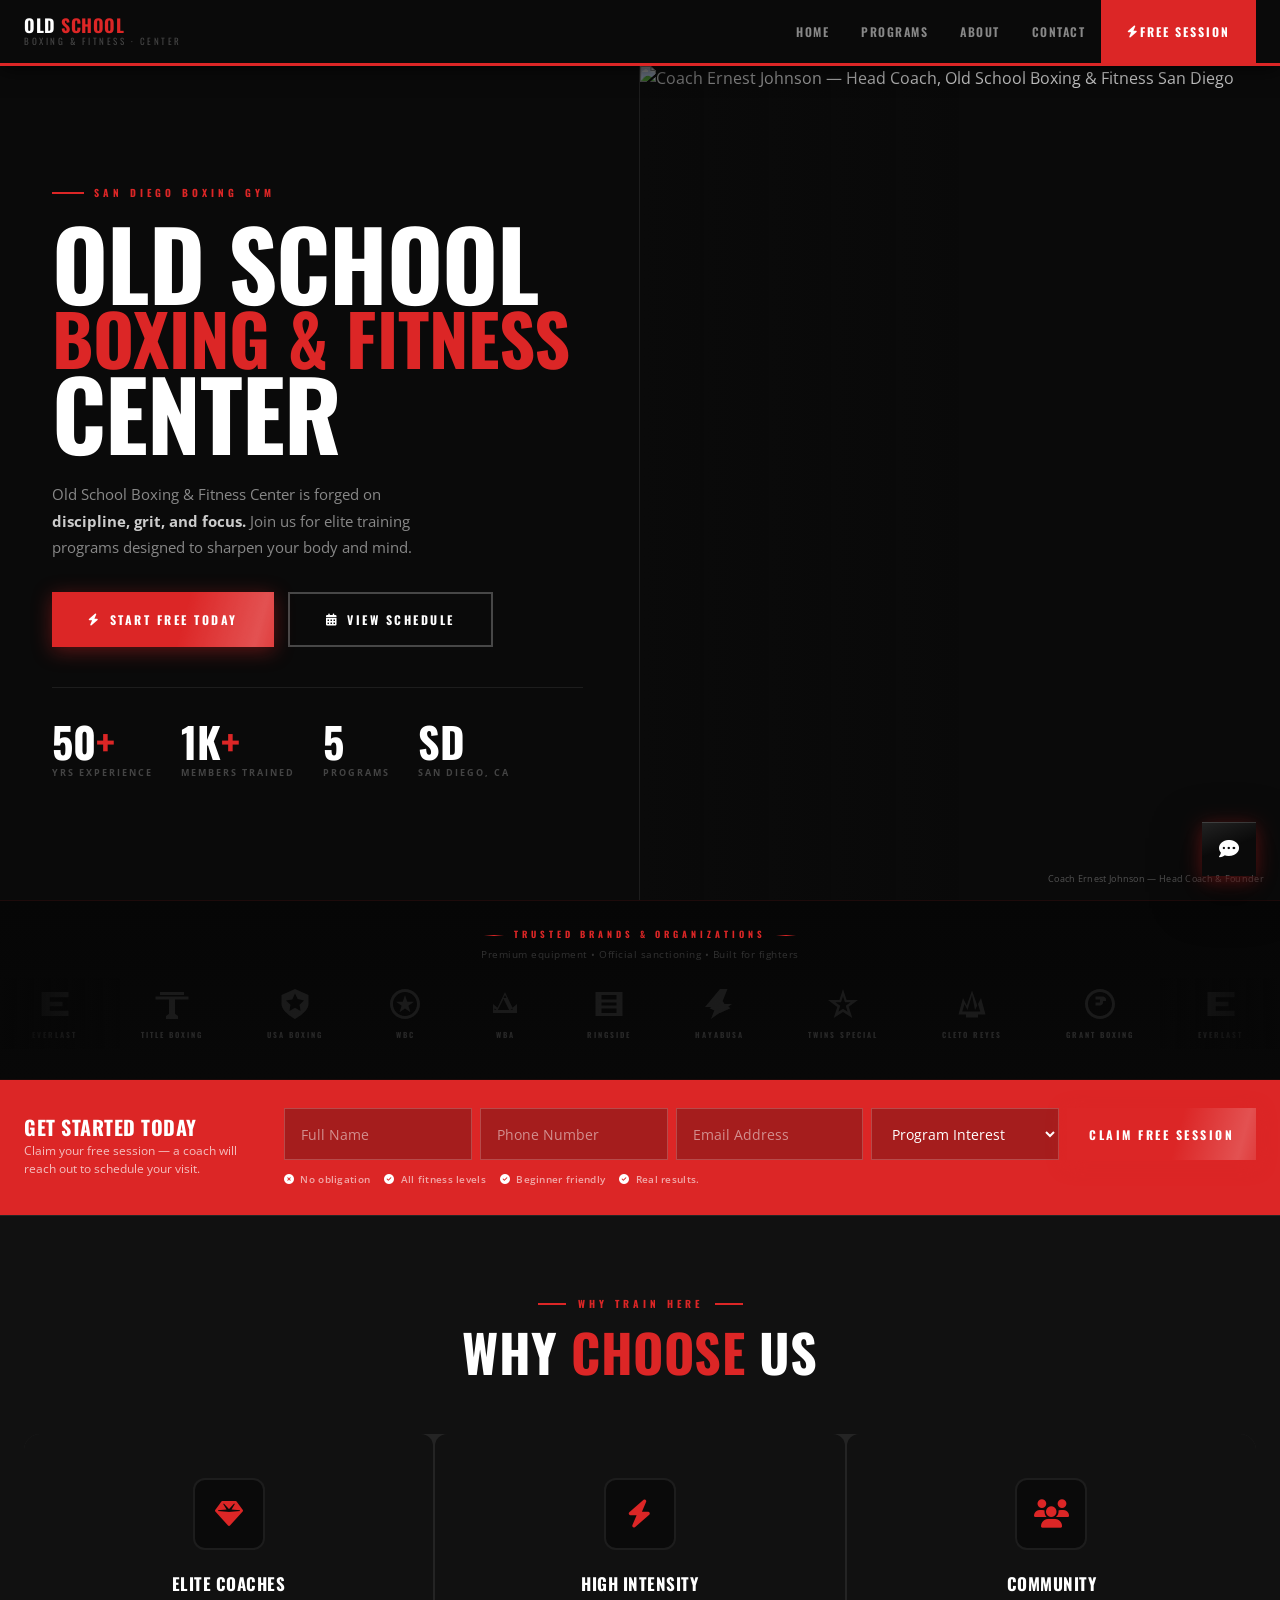
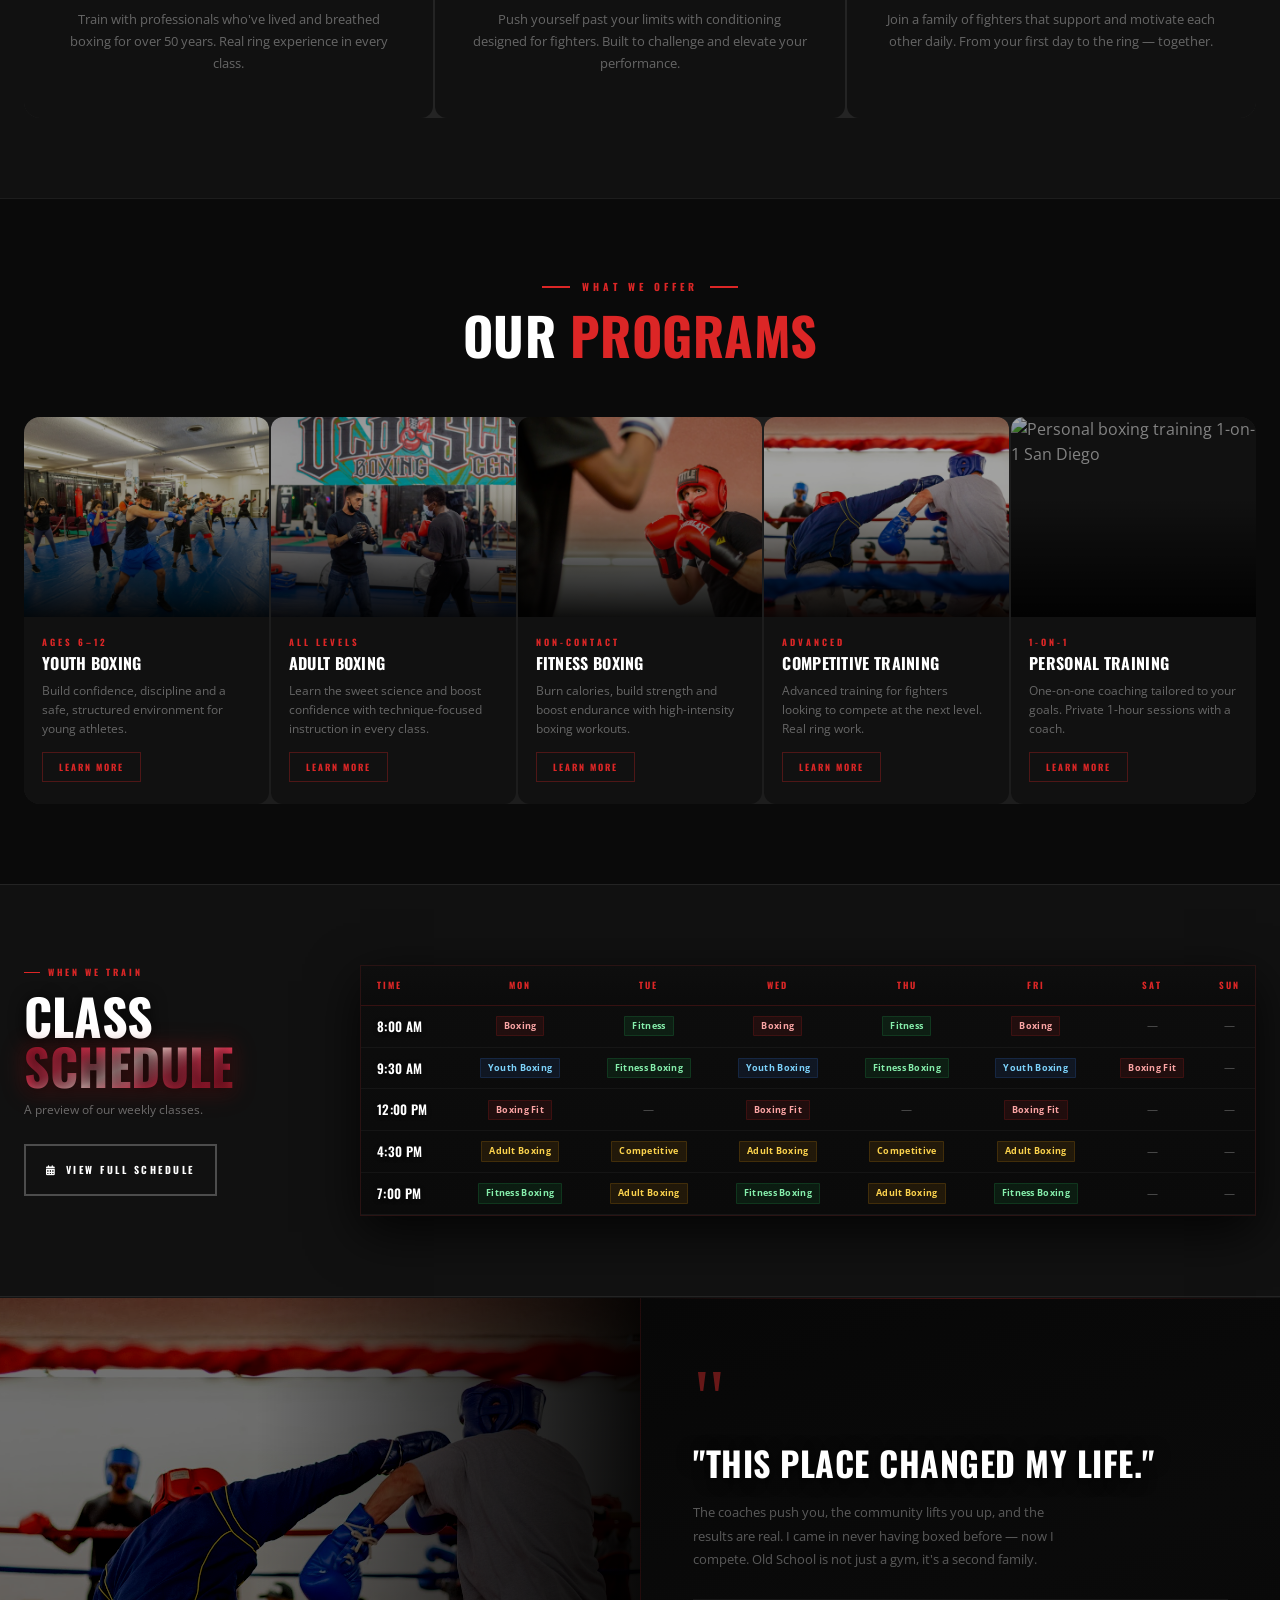
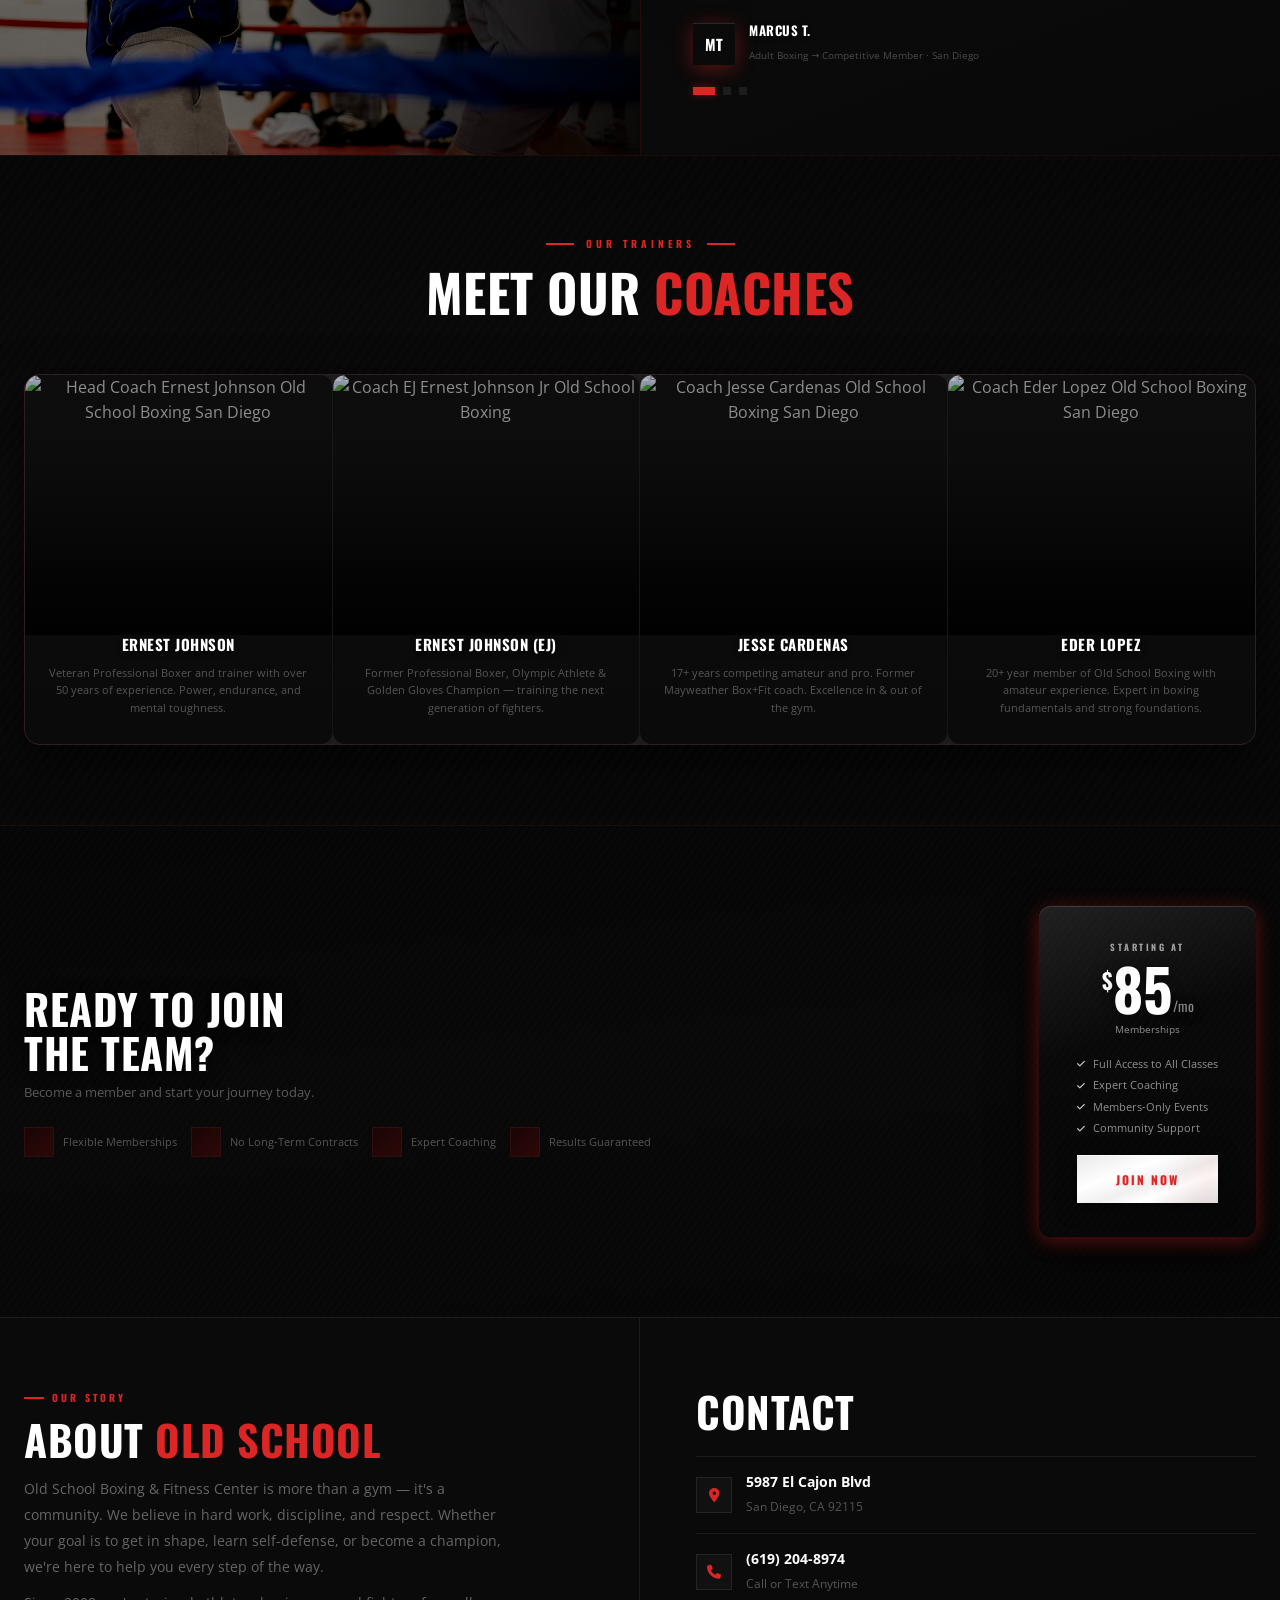
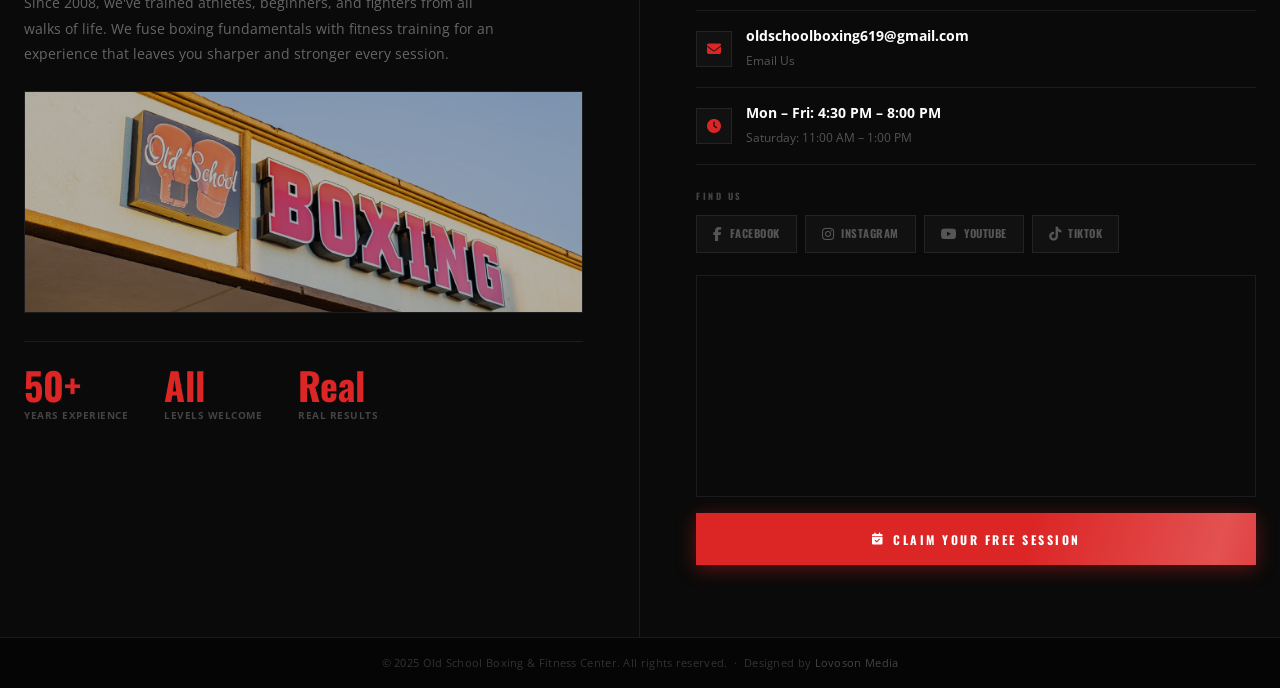
==== commit 274c740e: "fix: correct all pages — nav links, gallery rebuild, remove Systems/Lovoson sections - Fixed index.h" ====
--- a/index.html
+++ b/index.html
@@ -1023,12 +1023,11 @@
       <small>Boxing & Fitness · Center</small>
     </a>
     <ul class="nav-links" id="navLinks">
-      <li><a href="index.html">Home</a></li>
-      <li><a href="enroll.html" target="_blank">Signup</a></li>
-      <li><a href="about.html">About</a></li>
-      <li><a href="schedule.html">Schedule</a></li>
-      <li><a href="pricing.html">Membership</a></li>
-      <li><button class="nav-cta" onclick="openTrial()">Try Free</button></li>
+      <li><a href="/">Home</a></li>
+      <li><a href="/services/">Programs</a></li>
+      <li><a href="/about/">About</a></li>
+      <li><a href="/contact/">Contact</a></li>
+      <li><a href="/contact/" class="nav-cta"><i class="fas fa-bolt"></i> Free Session</a></li>
     </ul>
     <button class="nav-ham" id="navHam"><span></span><span></span><span></span></button>
   </div>
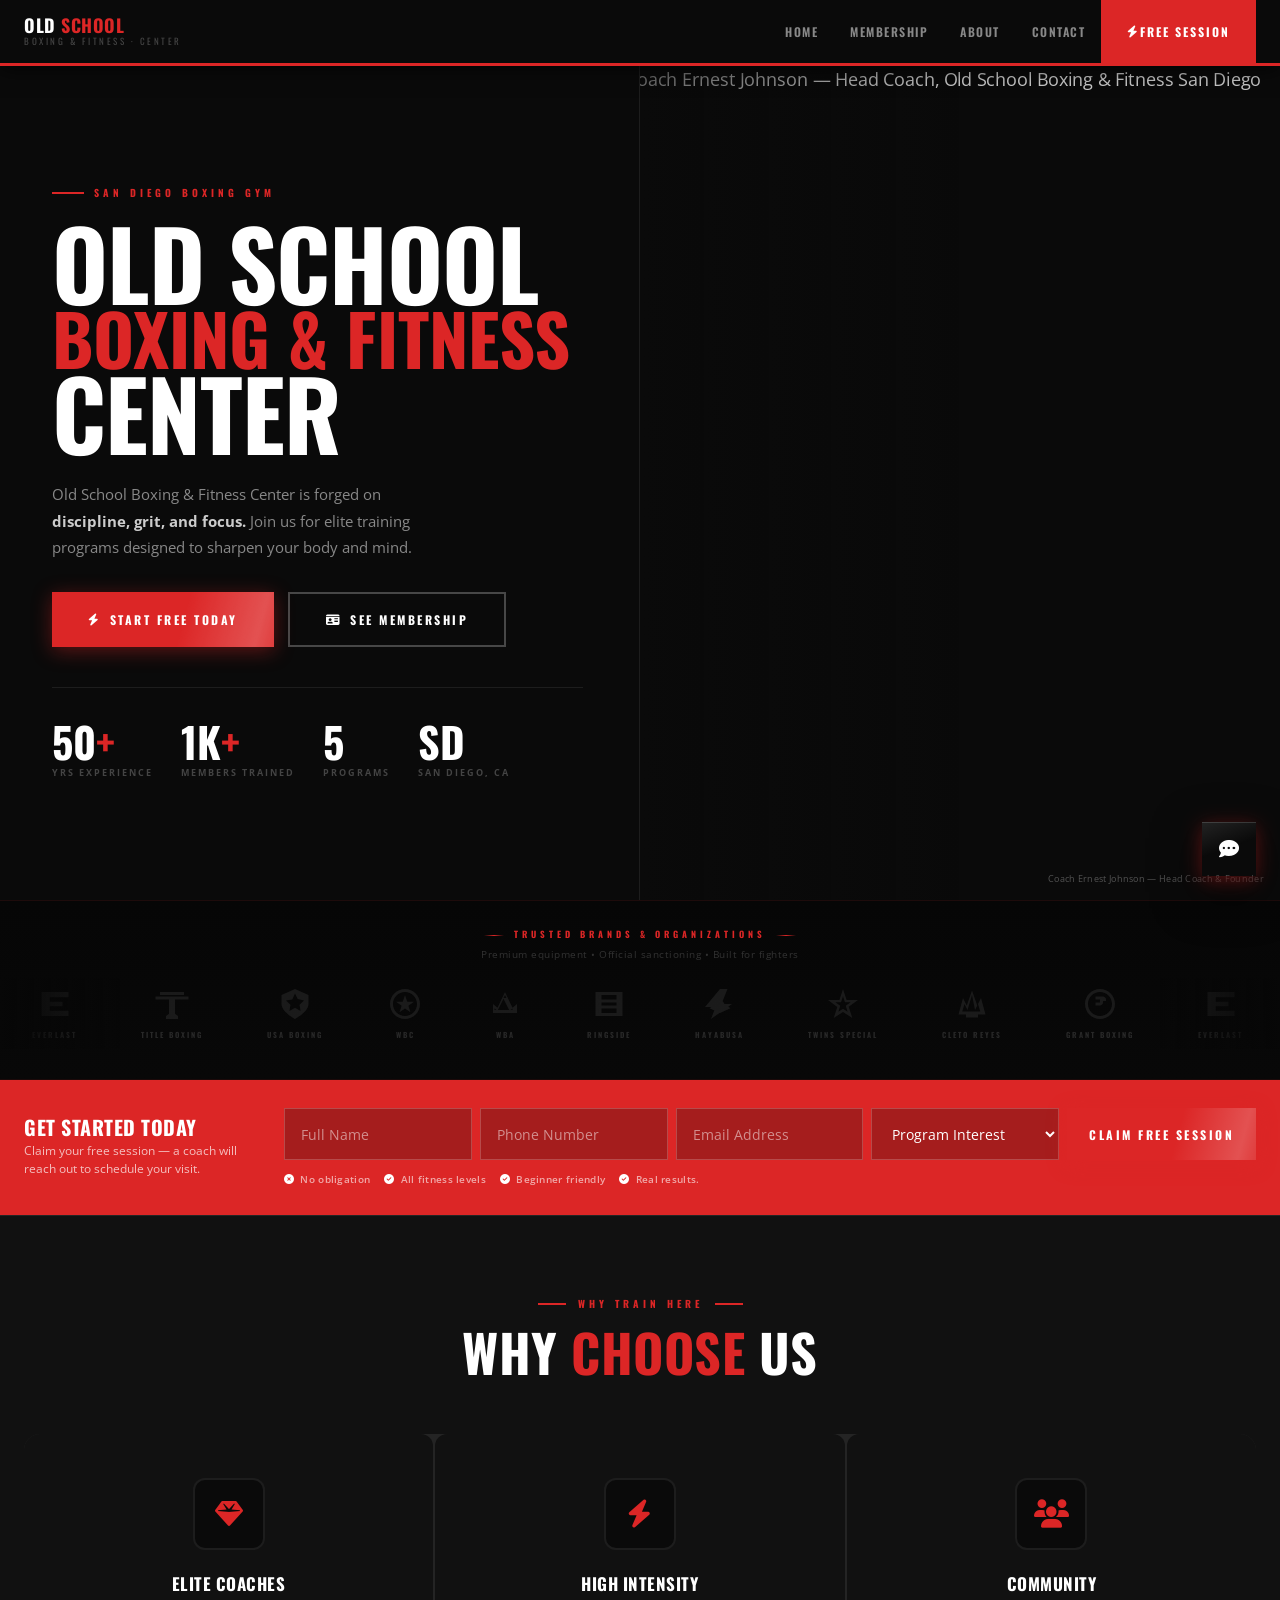
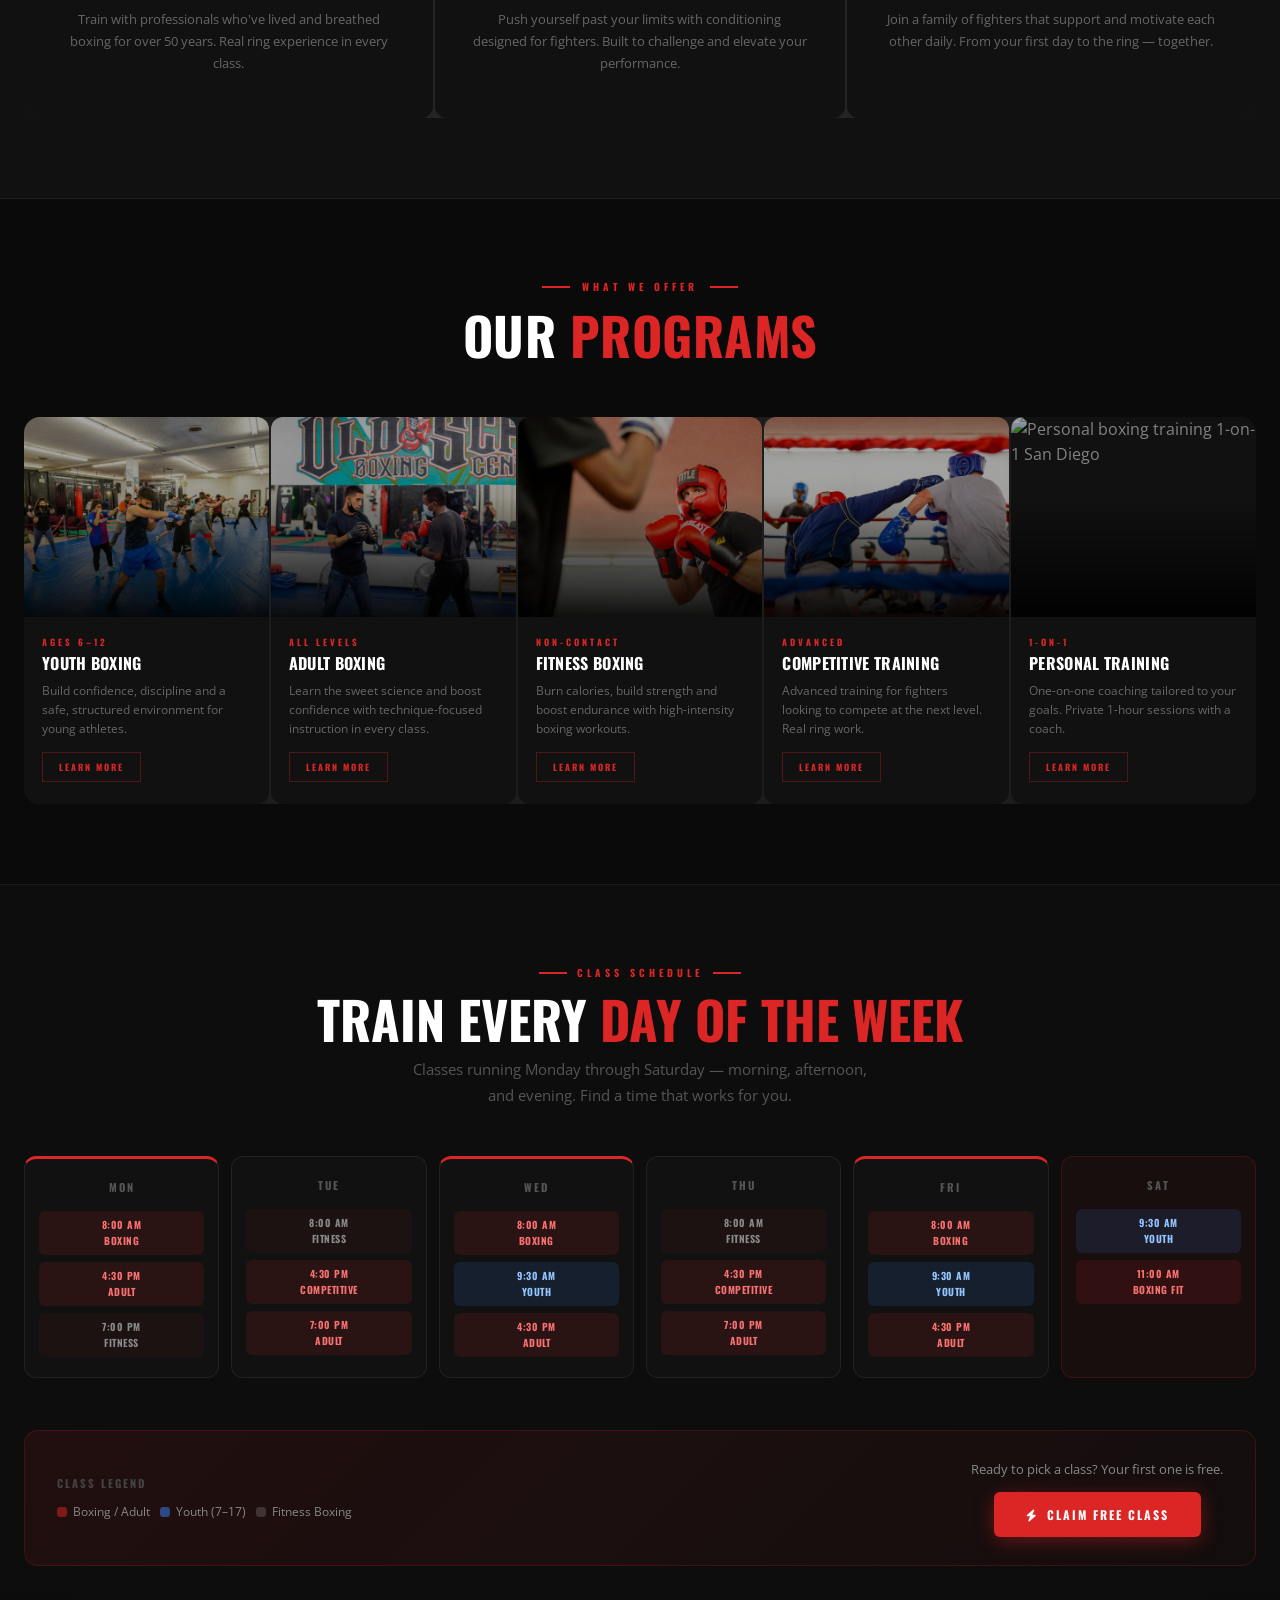
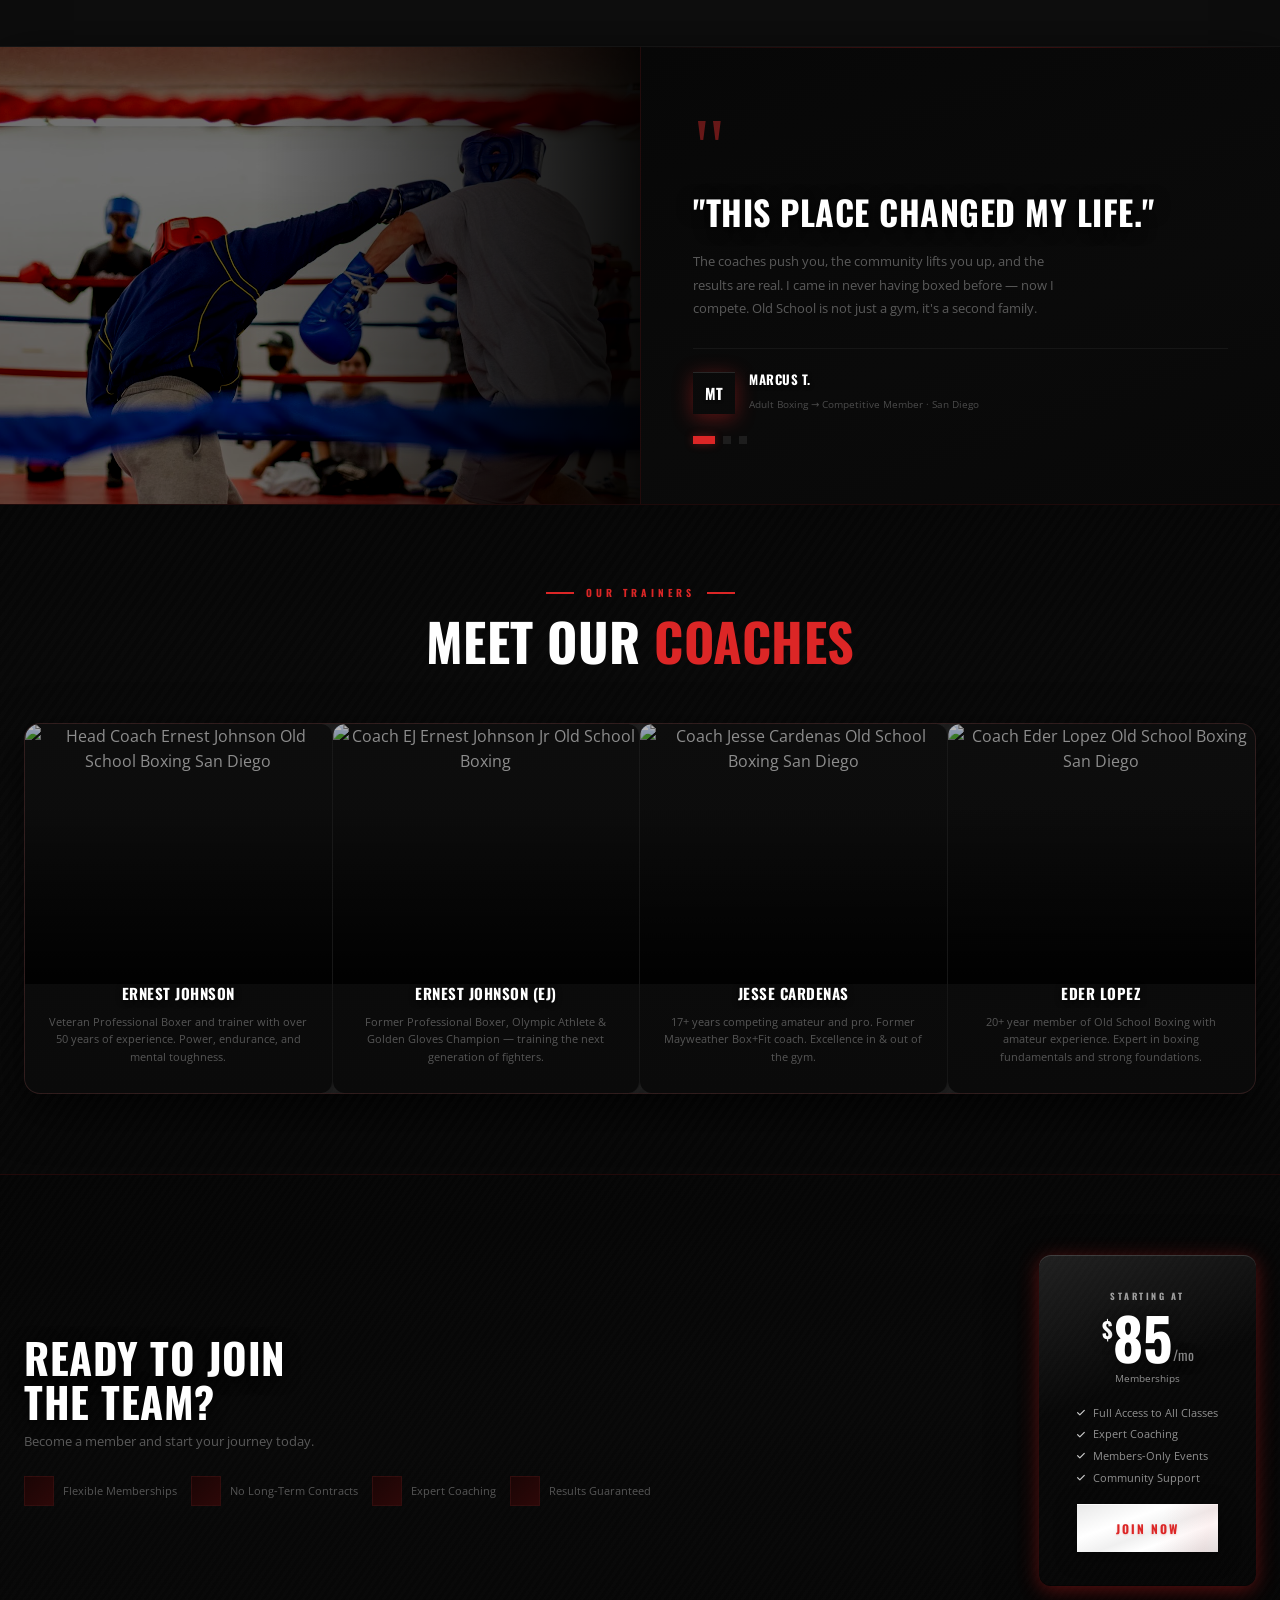
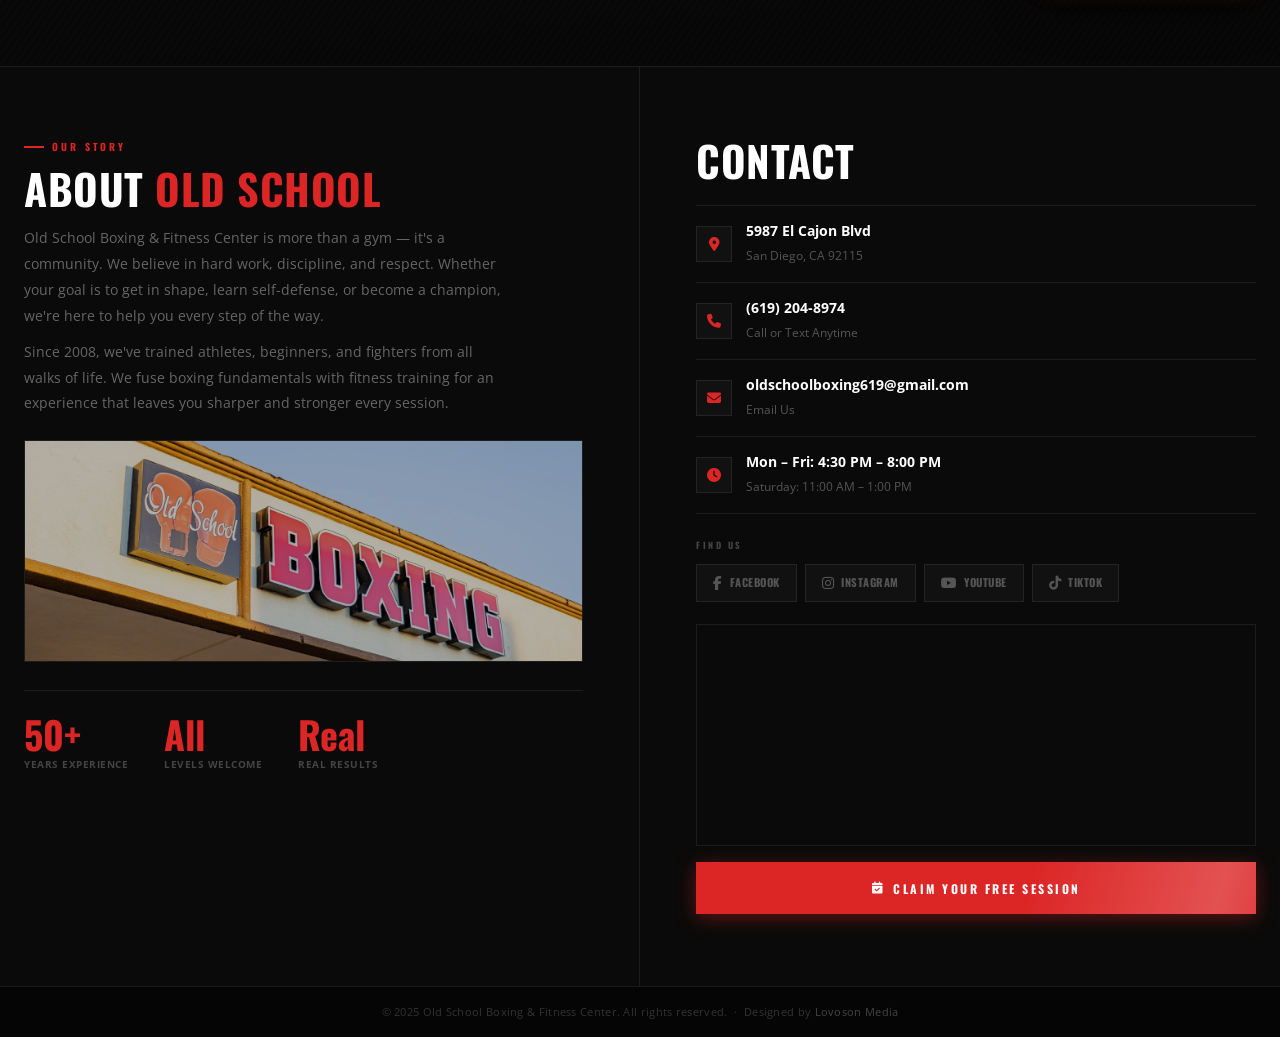
==== commit fd9974cc: "polish: hero zoom, schedule redesign, nav Programs→Membership, conversion CTAs - Hero image: scale(1" ====
--- a/index.html
+++ b/index.html
@@ -221,7 +221,7 @@
 .hero-right{position:relative;overflow:hidden;min-height:480px}
 @media(max-width:900px){.hero-right{min-height:55vw;max-height:520px}}
 @media(max-width:480px){.hero-right{min-height:72vw;max-height:360px}}
-.hero-right img{width:100%;height:100%;object-fit:cover;object-position:center top;display:block}
+.hero-right img{width:100%;height:100%;object-fit:cover;object-position:center top;display:block;transform:scale(1.1);transform-origin:center top}
 .hero-right::before{
   content:'';position:absolute;inset:0;
   background:linear-gradient(90deg,rgba(10,10,10,.5) 0%,transparent 50%);
@@ -1023,11 +1023,11 @@
       <small>Boxing & Fitness · Center</small>
     </a>
     <ul class="nav-links" id="navLinks">
-      <li><a href="/">Home</a></li>
-      <li><a href="/services/">Programs</a></li>
-      <li><a href="/about/">About</a></li>
-      <li><a href="/contact/">Contact</a></li>
-      <li><a href="/contact/" class="nav-cta"><i class="fas fa-bolt"></i> Free Session</a></li>
+      <li><a href="./">Home</a></li>
+      <li><a href="services/">Membership</a></li>
+      <li><a href="about/">About</a></li>
+      <li><a href="contact/">Contact</a></li>
+      <li><a href="contact/" class="nav-cta"><i class="fas fa-bolt"></i> Free Session</a></li>
     </ul>
     <button class="nav-ham" id="navHam"><span></span><span></span><span></span></button>
   </div>
@@ -1045,7 +1045,7 @@
     <p class="hero-sub">Old School Boxing &amp; Fitness Center is forged on <strong>discipline, grit, and focus.</strong> Join us for elite training programs designed to sharpen your body and mind.</p>
     <div class="hero-btns">
       <button class="btn btn-red" onclick="openTrial()"><i class="fas fa-bolt"></i> Start Free Today</button>
-      <a href="schedule.html" class="btn btn-outline"><i class="fas fa-calendar-alt"></i> View Schedule</a>
+      <a href="services/" class="btn btn-outline"><i class="fas fa-id-card"></i> See Membership</a>
     </div>
     <div class="hero-stats">
       <div class="hs"><div class="hs-num">50<span>+</span></div><div class="hs-label">Yrs Experience</div></div>
@@ -1321,74 +1321,76 @@
 </section>
 
 <!-- ░░░░░░░░░░░░░ SCHEDULE ░░░░░░░░░░░░░ -->
-<section class="section sched-bg" id="schedule-sec">
+<section id="schedule-sec" style="background:#0d0d0d;padding:80px 0;border-top:1px solid rgba(255,255,255,.06)">
   <div class="wrap">
-    <div class="sched-inner">
-      <div class="up">
-        <div class="sched-label">When We Train</div>
-        <h2 class="sched-h2">CLASS<br><span class="r">SCHEDULE</span></h2>
-        <p class="sched-p">A preview of our weekly classes.</p>
-        <a href="schedule.html" class="btn btn-outline" style="font-size:10px;padding:11px 20px;display:inline-flex"><i class="fas fa-calendar-alt"></i> View Full Schedule</a>
-      </div>
-      <div class="up">
-        <div class="tbl-wrap">
-          <table class="sched">
-            <thead>
-              <tr>
-                <th>Time</th>
-                <th>Mon</th><th>Tue</th><th>Wed</th><th>Thu</th><th>Fri</th><th>Sat</th><th>Sun</th>
-              </tr>
-            </thead>
-            <tbody>
-              <tr>
-                <td>8:00 AM</td>
-                <td><span class="sc sc-b">Boxing</span></td>
-                <td><span class="sc sc-f">Fitness</span></td>
-                <td><span class="sc sc-b">Boxing</span></td>
-                <td><span class="sc sc-f">Fitness</span></td>
-                <td><span class="sc sc-b">Boxing</span></td>
-                <td>—</td><td>—</td>
-              </tr>
-              <tr>
-                <td>9:30 AM</td>
-                <td><span class="sc sc-y">Youth Boxing</span></td>
-                <td><span class="sc sc-f">Fitness Boxing</span></td>
-                <td><span class="sc sc-y">Youth Boxing</span></td>
-                <td><span class="sc sc-f">Fitness Boxing</span></td>
-                <td><span class="sc sc-y">Youth Boxing</span></td>
-                <td><span class="sc sc-b">Boxing Fit</span></td>
-                <td>—</td>
-              </tr>
-              <tr>
-                <td>12:00 PM</td>
-                <td><span class="sc sc-b">Boxing Fit</span></td>
-                <td>—</td>
-                <td><span class="sc sc-b">Boxing Fit</span></td>
-                <td>—</td>
-                <td><span class="sc sc-b">Boxing Fit</span></td>
-                <td>—</td><td>—</td>
-              </tr>
-              <tr>
-                <td>4:30 PM</td>
-                <td><span class="sc sc-a">Adult Boxing</span></td>
-                <td><span class="sc sc-a">Competitive</span></td>
-                <td><span class="sc sc-a">Adult Boxing</span></td>
-                <td><span class="sc sc-a">Competitive</span></td>
-                <td><span class="sc sc-a">Adult Boxing</span></td>
-                <td>—</td><td>—</td>
-              </tr>
-              <tr>
-                <td>7:00 PM</td>
-                <td><span class="sc sc-f">Fitness Boxing</span></td>
-                <td><span class="sc sc-a">Adult Boxing</span></td>
-                <td><span class="sc sc-f">Fitness Boxing</span></td>
-                <td><span class="sc sc-a">Adult Boxing</span></td>
-                <td><span class="sc sc-f">Fitness Boxing</span></td>
-                <td>—</td><td>—</td>
-              </tr>
-            </tbody>
-          </table>
-        </div>
+    <div style="text-align:center;margin-bottom:48px" class="up">
+      <div style="font-family:var(--head);font-size:10px;font-weight:700;letter-spacing:4px;text-transform:uppercase;color:var(--red);margin-bottom:12px;display:flex;align-items:center;justify-content:center;gap:10px"><span style="display:inline-block;width:28px;height:2px;background:var(--red)"></span>Class Schedule<span style="display:inline-block;width:28px;height:2px;background:var(--red)"></span></div>
+      <h2 style="font-family:var(--head);font-size:clamp(30px,5vw,52px);font-weight:700;color:#fff;text-transform:uppercase;line-height:1;margin-bottom:12px">TRAIN EVERY <span style="color:var(--red)">DAY OF THE WEEK</span></h2>
+      <p style="font-size:15px;color:#555;max-width:480px;margin:0 auto;line-height:1.7">Classes running Monday through Saturday — morning, afternoon, and evening. Find a time that works for you.</p>
+    </div>
+    <!-- Day card grid -->
+    <div style="display:grid;grid-template-columns:repeat(6,1fr);gap:12px;margin-bottom:52px" class="up">
+      <div style="background:#111;border:1px solid rgba(255,255,255,.07);border-radius:12px;padding:20px 14px;text-align:center;border-top:3px solid var(--red)">
+        <div style="font-family:var(--head);font-size:11px;font-weight:700;letter-spacing:2px;text-transform:uppercase;color:#555;margin-bottom:14px">MON</div>
+        <div style="display:flex;flex-direction:column;gap:7px">
+          <span style="background:rgba(220,38,38,.12);color:#f87171;font-family:var(--head);font-size:10px;font-weight:700;letter-spacing:.5px;padding:6px 8px;border-radius:6px;text-transform:uppercase">8:00 AM<br>Boxing</span>
+          <span style="background:rgba(220,38,38,.12);color:#f87171;font-family:var(--head);font-size:10px;font-weight:700;letter-spacing:.5px;padding:6px 8px;border-radius:6px;text-transform:uppercase">4:30 PM<br>Adult</span>
+          <span style="background:rgba(220,38,38,.06);color:#888;font-family:var(--head);font-size:10px;font-weight:700;letter-spacing:.5px;padding:6px 8px;border-radius:6px;text-transform:uppercase">7:00 PM<br>Fitness</span>
+        </div>
+      </div>
+      <div style="background:#111;border:1px solid rgba(255,255,255,.07);border-radius:12px;padding:20px 14px;text-align:center">
+        <div style="font-family:var(--head);font-size:11px;font-weight:700;letter-spacing:2px;text-transform:uppercase;color:#555;margin-bottom:14px">TUE</div>
+        <div style="display:flex;flex-direction:column;gap:7px">
+          <span style="background:rgba(220,38,38,.06);color:#888;font-family:var(--head);font-size:10px;font-weight:700;letter-spacing:.5px;padding:6px 8px;border-radius:6px;text-transform:uppercase">8:00 AM<br>Fitness</span>
+          <span style="background:rgba(220,38,38,.12);color:#f87171;font-family:var(--head);font-size:10px;font-weight:700;letter-spacing:.5px;padding:6px 8px;border-radius:6px;text-transform:uppercase">4:30 PM<br>Competitive</span>
+          <span style="background:rgba(220,38,38,.12);color:#f87171;font-family:var(--head);font-size:10px;font-weight:700;letter-spacing:.5px;padding:6px 8px;border-radius:6px;text-transform:uppercase">7:00 PM<br>Adult</span>
+        </div>
+      </div>
+      <div style="background:#111;border:1px solid rgba(255,255,255,.07);border-radius:12px;padding:20px 14px;text-align:center;border-top:3px solid var(--red)">
+        <div style="font-family:var(--head);font-size:11px;font-weight:700;letter-spacing:2px;text-transform:uppercase;color:#555;margin-bottom:14px">WED</div>
+        <div style="display:flex;flex-direction:column;gap:7px">
+          <span style="background:rgba(220,38,38,.12);color:#f87171;font-family:var(--head);font-size:10px;font-weight:700;letter-spacing:.5px;padding:6px 8px;border-radius:6px;text-transform:uppercase">8:00 AM<br>Boxing</span>
+          <span style="background:rgba(59,130,246,.12);color:#93c5fd;font-family:var(--head);font-size:10px;font-weight:700;letter-spacing:.5px;padding:6px 8px;border-radius:6px;text-transform:uppercase">9:30 AM<br>Youth</span>
+          <span style="background:rgba(220,38,38,.12);color:#f87171;font-family:var(--head);font-size:10px;font-weight:700;letter-spacing:.5px;padding:6px 8px;border-radius:6px;text-transform:uppercase">4:30 PM<br>Adult</span>
+        </div>
+      </div>
+      <div style="background:#111;border:1px solid rgba(255,255,255,.07);border-radius:12px;padding:20px 14px;text-align:center">
+        <div style="font-family:var(--head);font-size:11px;font-weight:700;letter-spacing:2px;text-transform:uppercase;color:#555;margin-bottom:14px">THU</div>
+        <div style="display:flex;flex-direction:column;gap:7px">
+          <span style="background:rgba(220,38,38,.06);color:#888;font-family:var(--head);font-size:10px;font-weight:700;letter-spacing:.5px;padding:6px 8px;border-radius:6px;text-transform:uppercase">8:00 AM<br>Fitness</span>
+          <span style="background:rgba(220,38,38,.12);color:#f87171;font-family:var(--head);font-size:10px;font-weight:700;letter-spacing:.5px;padding:6px 8px;border-radius:6px;text-transform:uppercase">4:30 PM<br>Competitive</span>
+          <span style="background:rgba(220,38,38,.12);color:#f87171;font-family:var(--head);font-size:10px;font-weight:700;letter-spacing:.5px;padding:6px 8px;border-radius:6px;text-transform:uppercase">7:00 PM<br>Adult</span>
+        </div>
+      </div>
+      <div style="background:#111;border:1px solid rgba(255,255,255,.07);border-radius:12px;padding:20px 14px;text-align:center;border-top:3px solid var(--red)">
+        <div style="font-family:var(--head);font-size:11px;font-weight:700;letter-spacing:2px;text-transform:uppercase;color:#555;margin-bottom:14px">FRI</div>
+        <div style="display:flex;flex-direction:column;gap:7px">
+          <span style="background:rgba(220,38,38,.12);color:#f87171;font-family:var(--head);font-size:10px;font-weight:700;letter-spacing:.5px;padding:6px 8px;border-radius:6px;text-transform:uppercase">8:00 AM<br>Boxing</span>
+          <span style="background:rgba(59,130,246,.12);color:#93c5fd;font-family:var(--head);font-size:10px;font-weight:700;letter-spacing:.5px;padding:6px 8px;border-radius:6px;text-transform:uppercase">9:30 AM<br>Youth</span>
+          <span style="background:rgba(220,38,38,.12);color:#f87171;font-family:var(--head);font-size:10px;font-weight:700;letter-spacing:.5px;padding:6px 8px;border-radius:6px;text-transform:uppercase">4:30 PM<br>Adult</span>
+        </div>
+      </div>
+      <div style="background:rgba(220,38,38,.06);border:1px solid rgba(220,38,38,.2);border-radius:12px;padding:20px 14px;text-align:center">
+        <div style="font-family:var(--head);font-size:11px;font-weight:700;letter-spacing:2px;text-transform:uppercase;color:#555;margin-bottom:14px">SAT</div>
+        <div style="display:flex;flex-direction:column;gap:7px">
+          <span style="background:rgba(59,130,246,.12);color:#93c5fd;font-family:var(--head);font-size:10px;font-weight:700;letter-spacing:.5px;padding:6px 8px;border-radius:6px;text-transform:uppercase">9:30 AM<br>Youth</span>
+          <span style="background:rgba(220,38,38,.12);color:#f87171;font-family:var(--head);font-size:10px;font-weight:700;letter-spacing:.5px;padding:6px 8px;border-radius:6px;text-transform:uppercase">11:00 AM<br>Boxing Fit</span>
+        </div>
+      </div>
+    </div>
+    <!-- Legend + CTA -->
+    <div style="display:flex;align-items:center;justify-content:space-between;flex-wrap:wrap;gap:24px;padding:28px 32px;background:linear-gradient(135deg,rgba(220,38,38,.1) 0%,rgba(220,38,38,.03) 100%);border:1px solid rgba(220,38,38,.2);border-radius:14px" class="up">
+      <div>
+        <div style="font-family:var(--head);font-size:11px;font-weight:700;letter-spacing:2px;text-transform:uppercase;color:#444;margin-bottom:10px">Class Legend</div>
+        <div style="display:flex;flex-wrap:wrap;gap:10px">
+          <span style="display:flex;align-items:center;gap:6px;font-size:12px;color:#888"><span style="display:inline-block;width:10px;height:10px;background:rgba(220,38,38,.5);border-radius:3px"></span>Boxing / Adult</span>
+          <span style="display:flex;align-items:center;gap:6px;font-size:12px;color:#888"><span style="display:inline-block;width:10px;height:10px;background:rgba(59,130,246,.5);border-radius:3px"></span>Youth (7–17)</span>
+          <span style="display:flex;align-items:center;gap:6px;font-size:12px;color:#888"><span style="display:inline-block;width:10px;height:10px;background:rgba(255,255,255,.15);border-radius:3px"></span>Fitness Boxing</span>
+        </div>
+      </div>
+      <div style="text-align:center">
+        <p style="font-size:13px;color:#888;margin-bottom:12px">Ready to pick a class? Your first one is free.</p>
+        <button onclick="openTrial()" style="background:var(--red);color:#fff;font-family:var(--head);font-size:12px;font-weight:700;letter-spacing:2px;text-transform:uppercase;padding:14px 32px;border:none;border-radius:6px;cursor:pointer;box-shadow:0 4px 20px rgba(220,38,38,.4);transition:.15s" onmouseover="this.style.background='#b91c1c'" onmouseout="this.style.background='var(--red)'"><i class="fas fa-bolt" style="margin-right:8px"></i>Claim Free Class</button>
       </div>
     </div>
   </div>
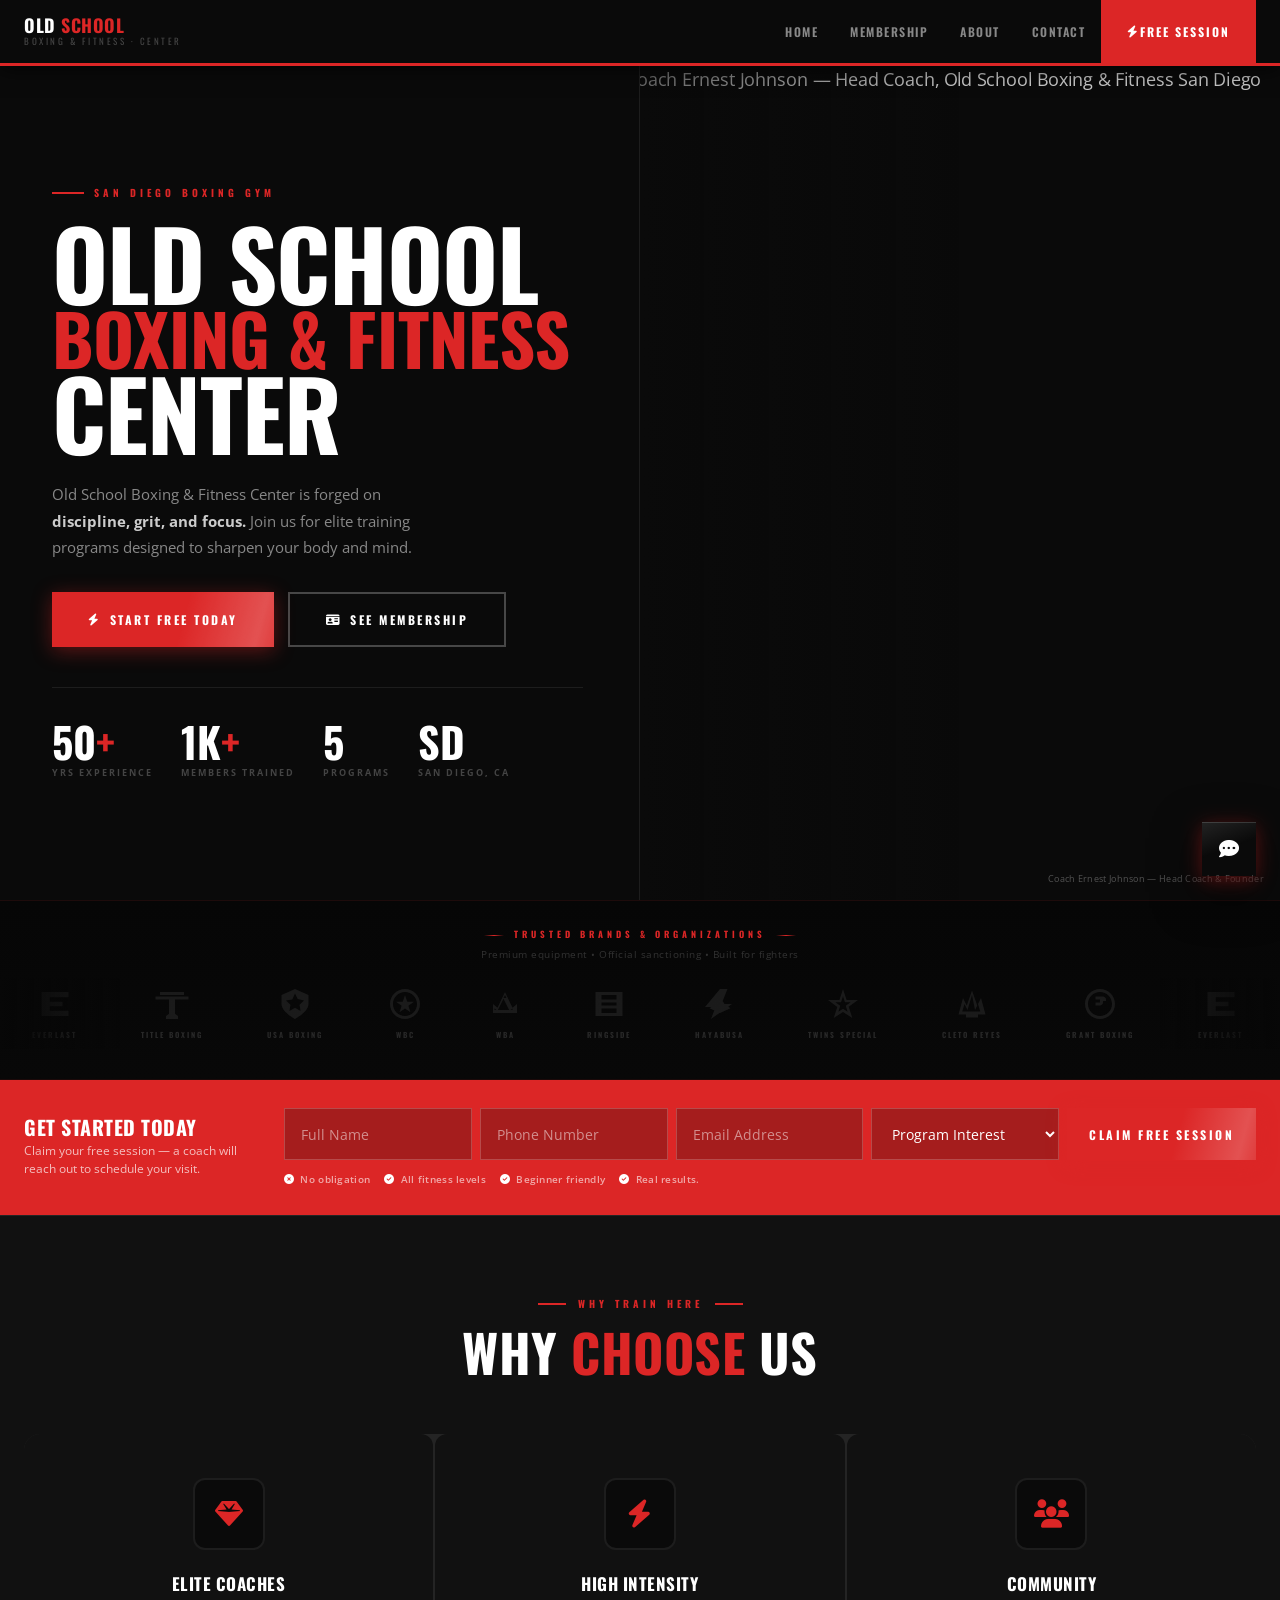
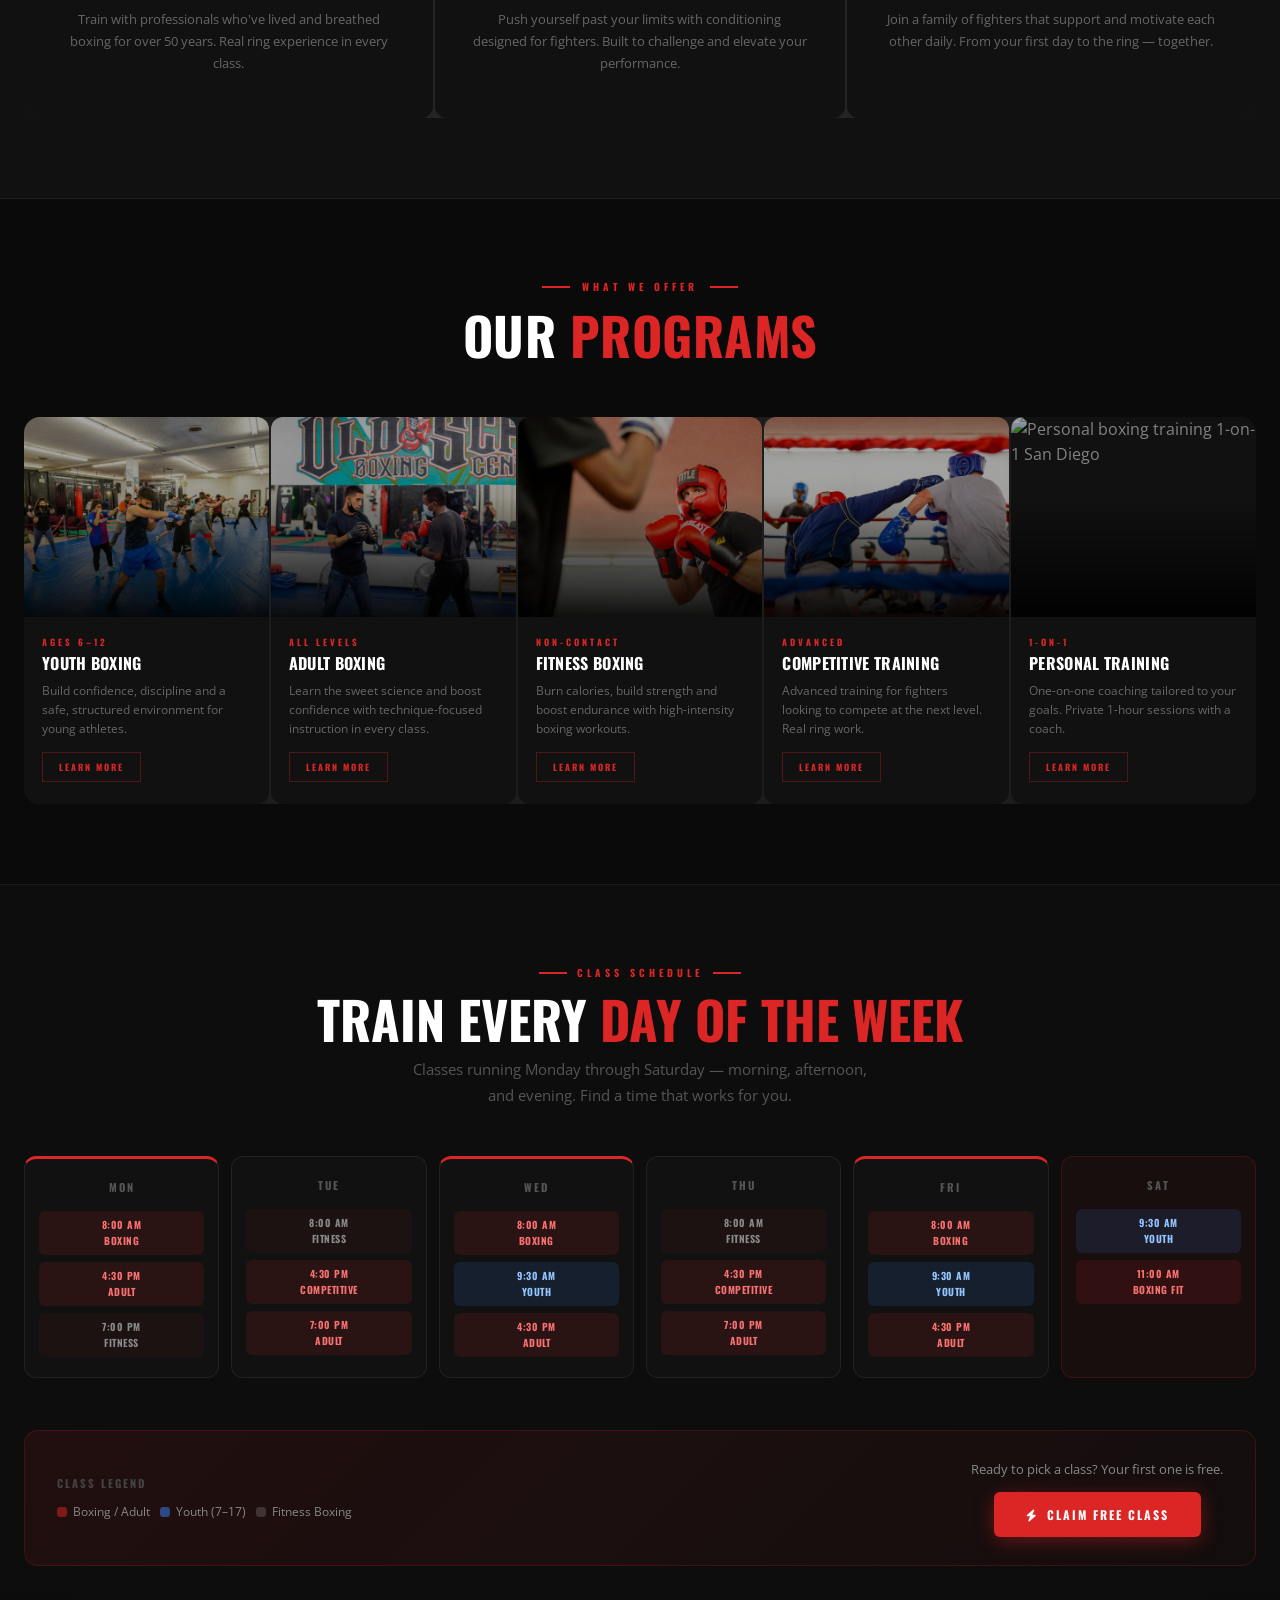
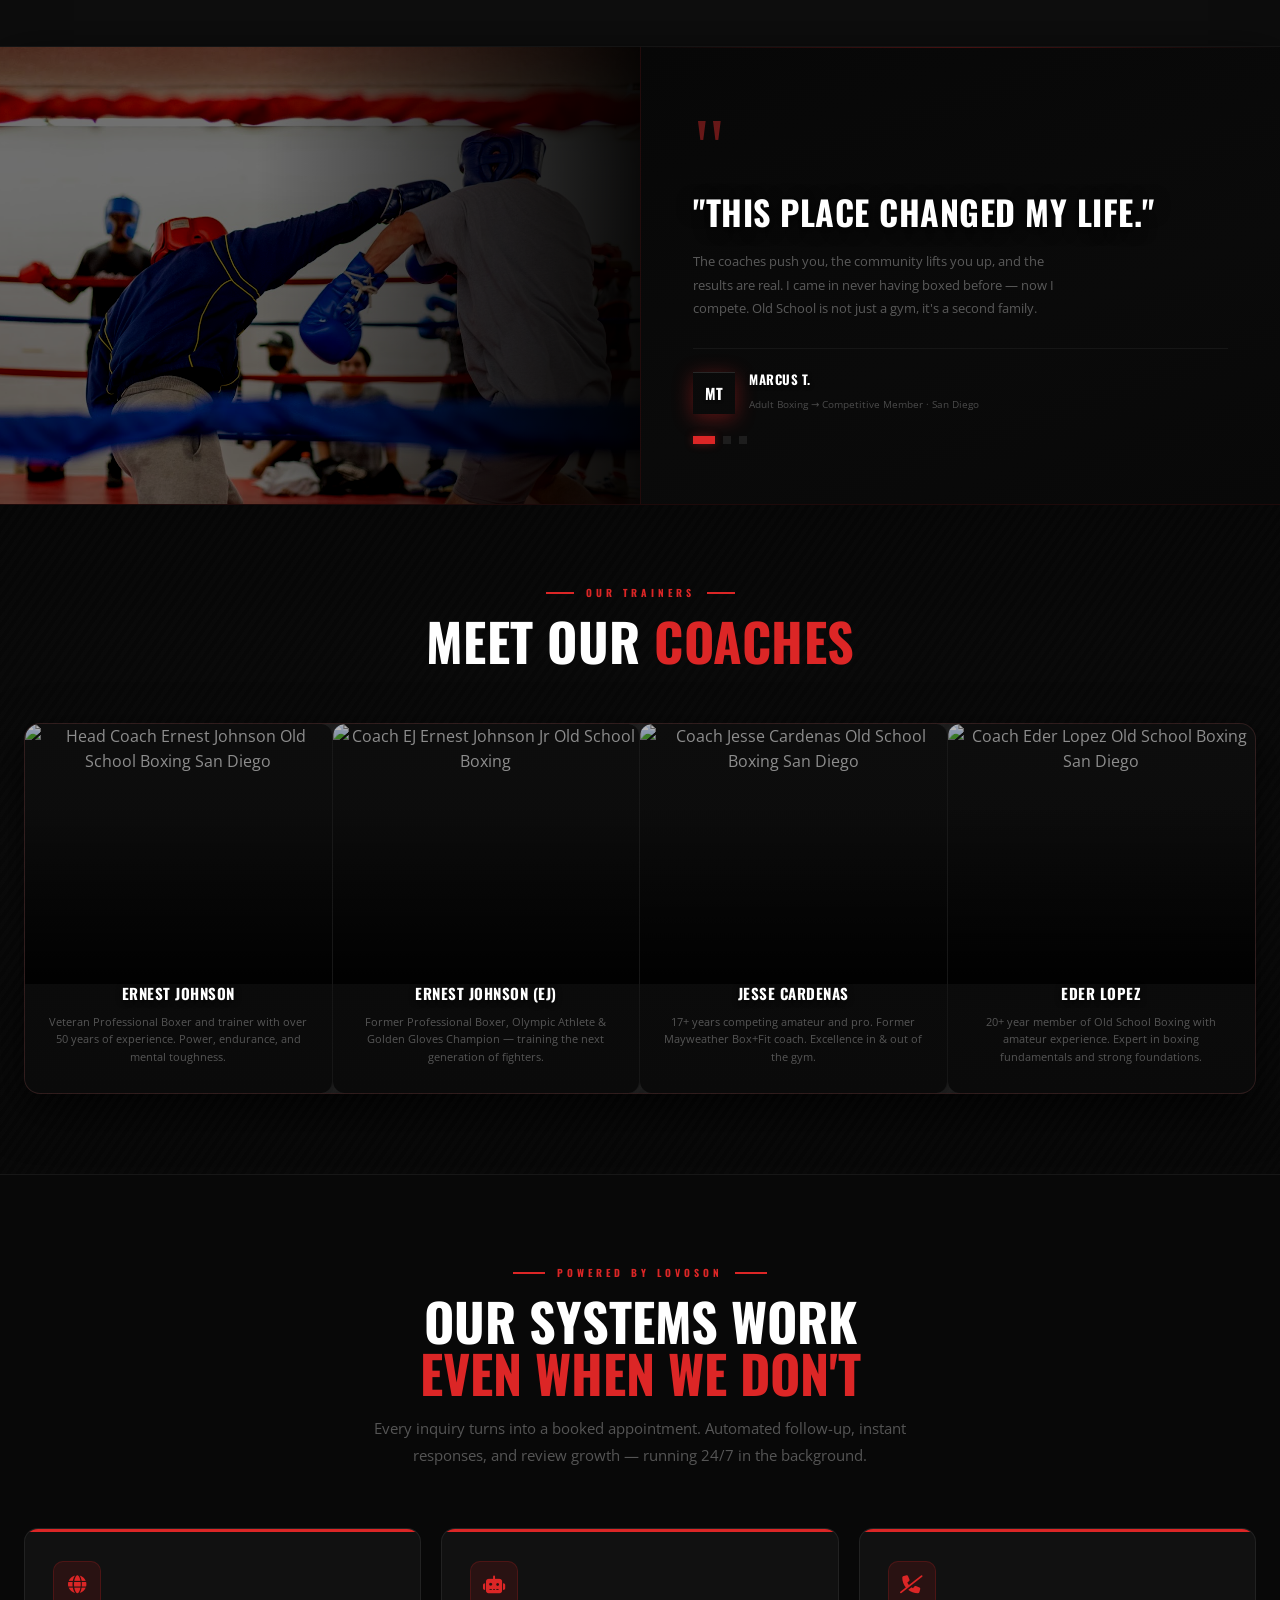
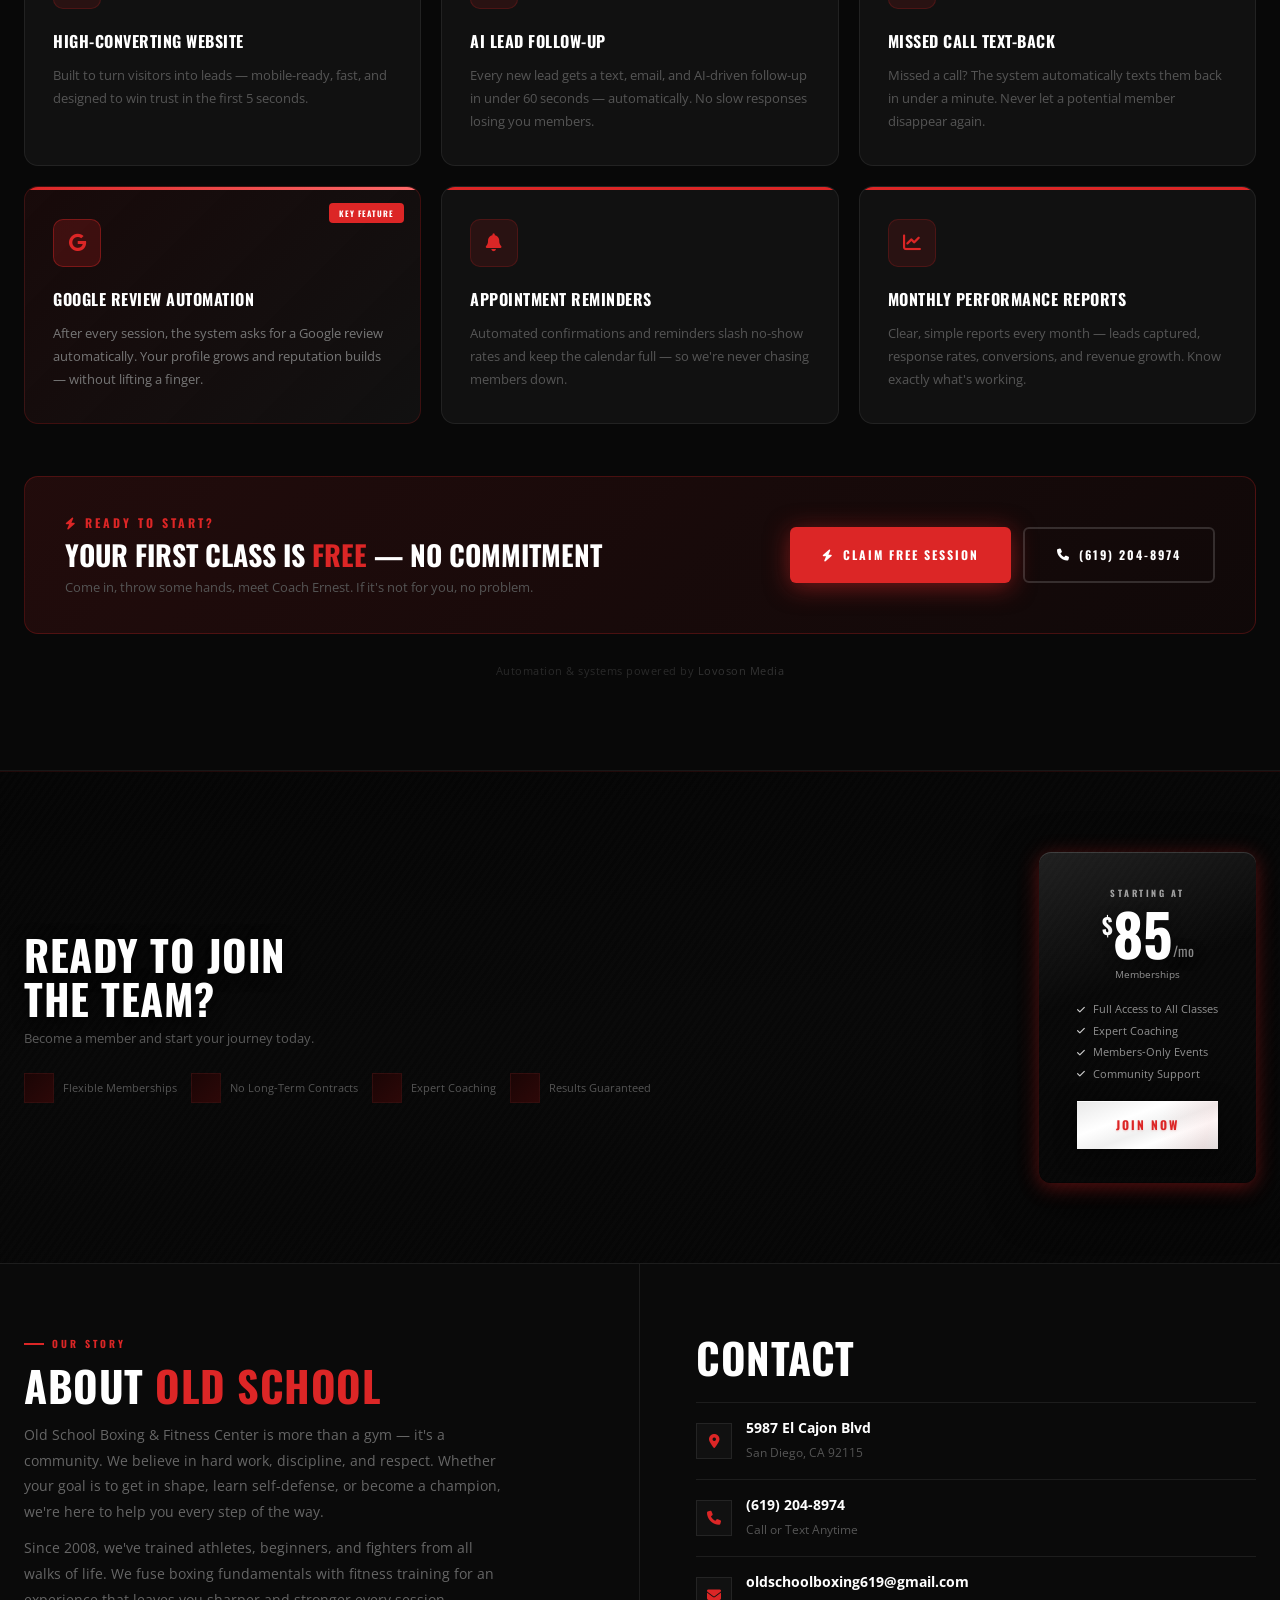
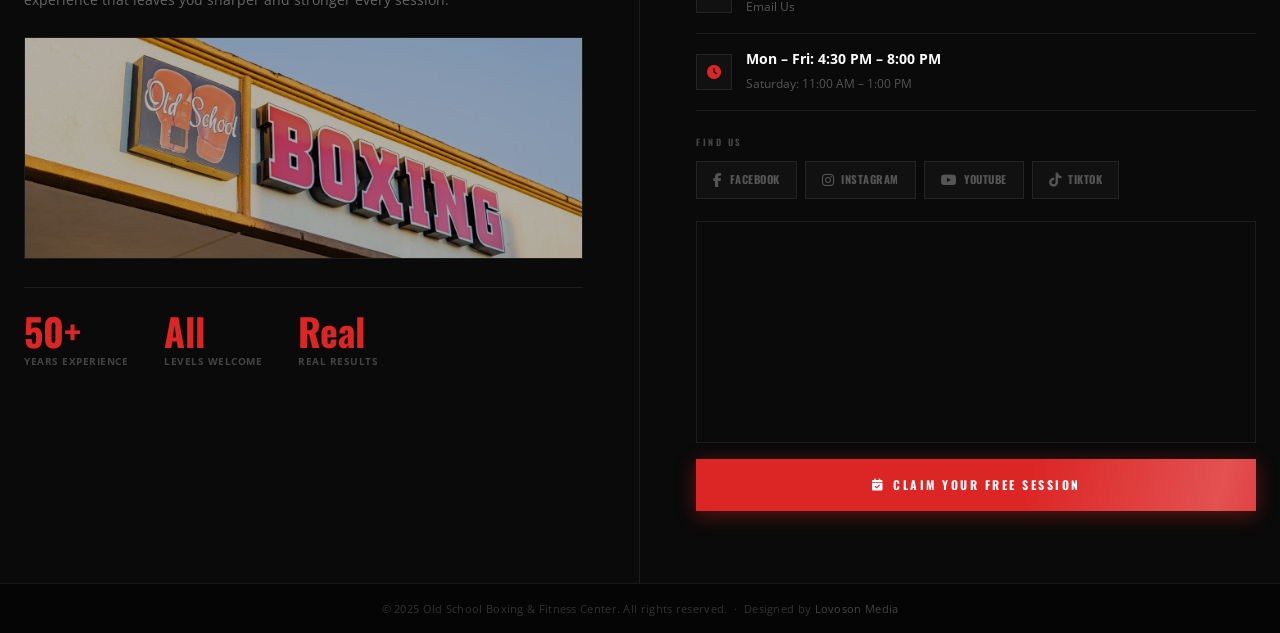
==== commit 19e97c0f: "feat: add 6-feature Lovoson systems section + restart server - High-Converting Website - AI Lead Fol" ====
--- a/index.html
+++ b/index.html
@@ -1490,7 +1490,102 @@
   </div>
 </section>
 
+<!-- ░░░░░░░░░░░░░ SYSTEMS / POWERED BY LOVOSON ░░░░░░░░░░░░░ -->
+<section style="background:#080808;padding:90px 0;border-top:1px solid rgba(255,255,255,.06);border-bottom:1px solid rgba(255,255,255,.06)">
+  <div class="wrap">
+    <!-- Header -->
+    <div style="text-align:center;margin-bottom:60px" class="up">
+      <div style="font-family:var(--head);font-size:10px;font-weight:700;letter-spacing:4px;text-transform:uppercase;color:var(--red);margin-bottom:14px;display:flex;align-items:center;justify-content:center;gap:12px">
+        <span style="display:inline-block;width:32px;height:2px;background:var(--red)"></span>
+        Powered by Lovoson
+        <span style="display:inline-block;width:32px;height:2px;background:var(--red)"></span>
+      </div>
+      <h2 style="font-family:var(--head);font-size:clamp(28px,5vw,52px);font-weight:700;color:#fff;text-transform:uppercase;line-height:1;margin-bottom:16px">OUR SYSTEMS WORK<br><span style="color:var(--red)">EVEN WHEN WE DON'T</span></h2>
+      <p style="font-size:15px;color:#555;max-width:540px;margin:0 auto;line-height:1.75">Every inquiry turns into a booked appointment. Automated follow-up, instant responses, and review growth — running 24/7 in the background.</p>
+    </div>
+
+    <!-- 6 Feature Cards -->
+    <div style="display:grid;grid-template-columns:repeat(3,1fr);gap:20px;margin-bottom:52px">
+
+      <div class="up" style="background:#111;border:1px solid rgba(255,255,255,.07);border-radius:14px;padding:32px 28px;position:relative;overflow:hidden;transition:transform .2s,border-color .2s" onmouseover="this.style.transform='translateY(-4px)';this.style.borderColor='rgba(220,38,38,.3)'" onmouseout="this.style.transform='none';this.style.borderColor='rgba(255,255,255,.07)'">
+        <div style="position:absolute;top:0;left:0;right:0;height:3px;background:var(--red);border-radius:14px 14px 0 0"></div>
+        <div style="width:48px;height:48px;background:rgba(220,38,38,.12);border-radius:10px;display:flex;align-items:center;justify-content:center;margin-bottom:20px;border:1px solid rgba(220,38,38,.2)">
+          <i class="fas fa-globe" style="color:var(--red);font-size:18px"></i>
+        </div>
+        <h3 style="font-family:var(--head);font-size:16px;font-weight:700;color:#fff;text-transform:uppercase;letter-spacing:.5px;margin-bottom:10px">High-Converting Website</h3>
+        <p style="font-size:13px;color:#555;line-height:1.75">Built to turn visitors into leads — mobile-ready, fast, and designed to win trust in the first 5 seconds.</p>
+      </div>
+
+      <div class="up" style="background:#111;border:1px solid rgba(255,255,255,.07);border-radius:14px;padding:32px 28px;position:relative;overflow:hidden;transition:transform .2s,border-color .2s" onmouseover="this.style.transform='translateY(-4px)';this.style.borderColor='rgba(220,38,38,.3)'" onmouseout="this.style.transform='none';this.style.borderColor='rgba(255,255,255,.07)'">
+        <div style="position:absolute;top:0;left:0;right:0;height:3px;background:var(--red);border-radius:14px 14px 0 0"></div>
+        <div style="width:48px;height:48px;background:rgba(220,38,38,.12);border-radius:10px;display:flex;align-items:center;justify-content:center;margin-bottom:20px;border:1px solid rgba(220,38,38,.2)">
+          <i class="fas fa-robot" style="color:var(--red);font-size:18px"></i>
+        </div>
+        <h3 style="font-family:var(--head);font-size:16px;font-weight:700;color:#fff;text-transform:uppercase;letter-spacing:.5px;margin-bottom:10px">AI Lead Follow-Up</h3>
+        <p style="font-size:13px;color:#555;line-height:1.75">Every new lead gets a text, email, and AI-driven follow-up in under 60 seconds — automatically. No slow responses losing you members.</p>
+      </div>
+
+      <div class="up" style="background:#111;border:1px solid rgba(255,255,255,.07);border-radius:14px;padding:32px 28px;position:relative;overflow:hidden;transition:transform .2s,border-color .2s" onmouseover="this.style.transform='translateY(-4px)';this.style.borderColor='rgba(220,38,38,.3)'" onmouseout="this.style.transform='none';this.style.borderColor='rgba(255,255,255,.07)'">
+        <div style="position:absolute;top:0;left:0;right:0;height:3px;background:var(--red);border-radius:14px 14px 0 0"></div>
+        <div style="width:48px;height:48px;background:rgba(220,38,38,.12);border-radius:10px;display:flex;align-items:center;justify-content:center;margin-bottom:20px;border:1px solid rgba(220,38,38,.2)">
+          <i class="fas fa-phone-slash" style="color:var(--red);font-size:18px"></i>
+        </div>
+        <h3 style="font-family:var(--head);font-size:16px;font-weight:700;color:#fff;text-transform:uppercase;letter-spacing:.5px;margin-bottom:10px">Missed Call Text-Back</h3>
+        <p style="font-size:13px;color:#555;line-height:1.75">Missed a call? The system automatically texts them back in under a minute. Never let a potential member disappear again.</p>
+      </div>
+
+      <div class="up" style="background:linear-gradient(135deg,rgba(220,38,38,.08) 0%,#111 100%);border:1px solid rgba(220,38,38,.2);border-radius:14px;padding:32px 28px;position:relative;overflow:hidden;transition:transform .2s,border-color .2s" onmouseover="this.style.transform='translateY(-4px)';this.style.borderColor='rgba(220,38,38,.5)'" onmouseout="this.style.transform='none';this.style.borderColor='rgba(220,38,38,.2)'">
+        <div style="position:absolute;top:0;left:0;right:0;height:3px;background:linear-gradient(90deg,var(--red),#ff6b6b);border-radius:14px 14px 0 0"></div>
+        <div style="position:absolute;top:16px;right:16px;background:var(--red);color:#fff;font-family:var(--head);font-size:8px;font-weight:700;letter-spacing:1px;text-transform:uppercase;padding:4px 10px;border-radius:4px">Key Feature</div>
+        <div style="width:48px;height:48px;background:rgba(220,38,38,.2);border-radius:10px;display:flex;align-items:center;justify-content:center;margin-bottom:20px;border:1px solid rgba(220,38,38,.4)">
+          <i class="fab fa-google" style="color:var(--red);font-size:18px"></i>
+        </div>
+        <h3 style="font-family:var(--head);font-size:16px;font-weight:700;color:#fff;text-transform:uppercase;letter-spacing:.5px;margin-bottom:10px">Google Review Automation</h3>
+        <p style="font-size:13px;color:#777;line-height:1.75">After every session, the system asks for a Google review automatically. Your profile grows and reputation builds — without lifting a finger.</p>
+      </div>
+
+      <div class="up" style="background:#111;border:1px solid rgba(255,255,255,.07);border-radius:14px;padding:32px 28px;position:relative;overflow:hidden;transition:transform .2s,border-color .2s" onmouseover="this.style.transform='translateY(-4px)';this.style.borderColor='rgba(220,38,38,.3)'" onmouseout="this.style.transform='none';this.style.borderColor='rgba(255,255,255,.07)'">
+        <div style="position:absolute;top:0;left:0;right:0;height:3px;background:var(--red);border-radius:14px 14px 0 0"></div>
+        <div style="width:48px;height:48px;background:rgba(220,38,38,.12);border-radius:10px;display:flex;align-items:center;justify-content:center;margin-bottom:20px;border:1px solid rgba(220,38,38,.2)">
+          <i class="fas fa-bell" style="color:var(--red);font-size:18px"></i>
+        </div>
+        <h3 style="font-family:var(--head);font-size:16px;font-weight:700;color:#fff;text-transform:uppercase;letter-spacing:.5px;margin-bottom:10px">Appointment Reminders</h3>
+        <p style="font-size:13px;color:#555;line-height:1.75">Automated confirmations and reminders slash no-show rates and keep the calendar full — so we're never chasing members down.</p>
+      </div>
+
+      <div class="up" style="background:#111;border:1px solid rgba(255,255,255,.07);border-radius:14px;padding:32px 28px;position:relative;overflow:hidden;transition:transform .2s,border-color .2s" onmouseover="this.style.transform='translateY(-4px)';this.style.borderColor='rgba(220,38,38,.3)'" onmouseout="this.style.transform='none';this.style.borderColor='rgba(255,255,255,.07)'">
+        <div style="position:absolute;top:0;left:0;right:0;height:3px;background:var(--red);border-radius:14px 14px 0 0"></div>
+        <div style="width:48px;height:48px;background:rgba(220,38,38,.12);border-radius:10px;display:flex;align-items:center;justify-content:center;margin-bottom:20px;border:1px solid rgba(220,38,38,.2)">
+          <i class="fas fa-chart-line" style="color:var(--red);font-size:18px"></i>
+        </div>
+        <h3 style="font-family:var(--head);font-size:16px;font-weight:700;color:#fff;text-transform:uppercase;letter-spacing:.5px;margin-bottom:10px">Monthly Performance Reports</h3>
+        <p style="font-size:13px;color:#555;line-height:1.75">Clear, simple reports every month — leads captured, response rates, conversions, and revenue growth. Know exactly what's working.</p>
+      </div>
+
+    </div>
+
+    <!-- Bottom CTA strip -->
+    <div class="up" style="background:linear-gradient(135deg,rgba(220,38,38,.12) 0%,rgba(220,38,38,.04) 100%);border:1px solid rgba(220,38,38,.25);border-radius:14px;padding:36px 40px;display:flex;align-items:center;justify-content:space-between;flex-wrap:wrap;gap:24px">
+      <div>
+        <div style="font-family:var(--head);font-size:12px;font-weight:700;letter-spacing:3px;text-transform:uppercase;color:var(--red);margin-bottom:8px"><i class="fas fa-bolt" style="margin-right:6px"></i>Ready to start?</div>
+        <h3 style="font-family:var(--head);font-size:clamp(18px,3vw,28px);font-weight:700;color:#fff;text-transform:uppercase;line-height:1.1">Your First Class Is <span style="color:var(--red)">Free</span> — No Commitment</h3>
+        <p style="font-size:13px;color:#555;margin-top:6px">Come in, throw some hands, meet Coach Ernest. If it's not for you, no problem.</p>
+      </div>
+      <div style="display:flex;gap:12px;flex-wrap:wrap;flex-shrink:0">
+        <button onclick="openTrial()" style="background:var(--red);color:#fff;font-family:var(--head);font-size:12px;font-weight:700;letter-spacing:2px;text-transform:uppercase;padding:16px 32px;border:none;border-radius:6px;cursor:pointer;box-shadow:0 4px 24px rgba(220,38,38,.5);transition:.15s;white-space:nowrap" onmouseover="this.style.background='#b91c1c';this.style.transform='translateY(-2px)'" onmouseout="this.style.background='var(--red)';this.style.transform='none'"><i class="fas fa-bolt" style="margin-right:8px"></i>Claim Free Session</button>
+        <a href="contact/" style="background:transparent;color:#fff;font-family:var(--head);font-size:12px;font-weight:700;letter-spacing:2px;text-transform:uppercase;padding:16px 32px;border:2px solid rgba(255,255,255,.15);border-radius:6px;cursor:pointer;transition:.15s;white-space:nowrap;text-decoration:none;display:inline-flex;align-items:center;gap:8px" onmouseover="this.style.borderColor='rgba(255,255,255,.4)'" onmouseout="this.style.borderColor='rgba(255,255,255,.15)'"><i class="fas fa-phone"></i> (619) 204-8974</a>
+      </div>
+    </div>
+
+    <!-- Lovoson credit -->
+    <div style="text-align:center;margin-top:28px">
+      <p style="font-size:11px;color:#2a2a2a;letter-spacing:.5px">Automation &amp; systems powered by <a href="https://lovoson.com" target="_blank" rel="noopener" style="color:#333;transition:.15s" onmouseover="this.style.color='var(--red)'" onmouseout="this.style.color='#333'">Lovoson Media</a></p>
+    </div>
+  </div>
+</section>
+
 <!-- ░░░░░░░░░░░░░ READY TO JOIN ░░░░░░░░░░░░░ -->
+
 <section class="section join-bg" id="join">
   <div class="wrap">
     <div class="join-grid">
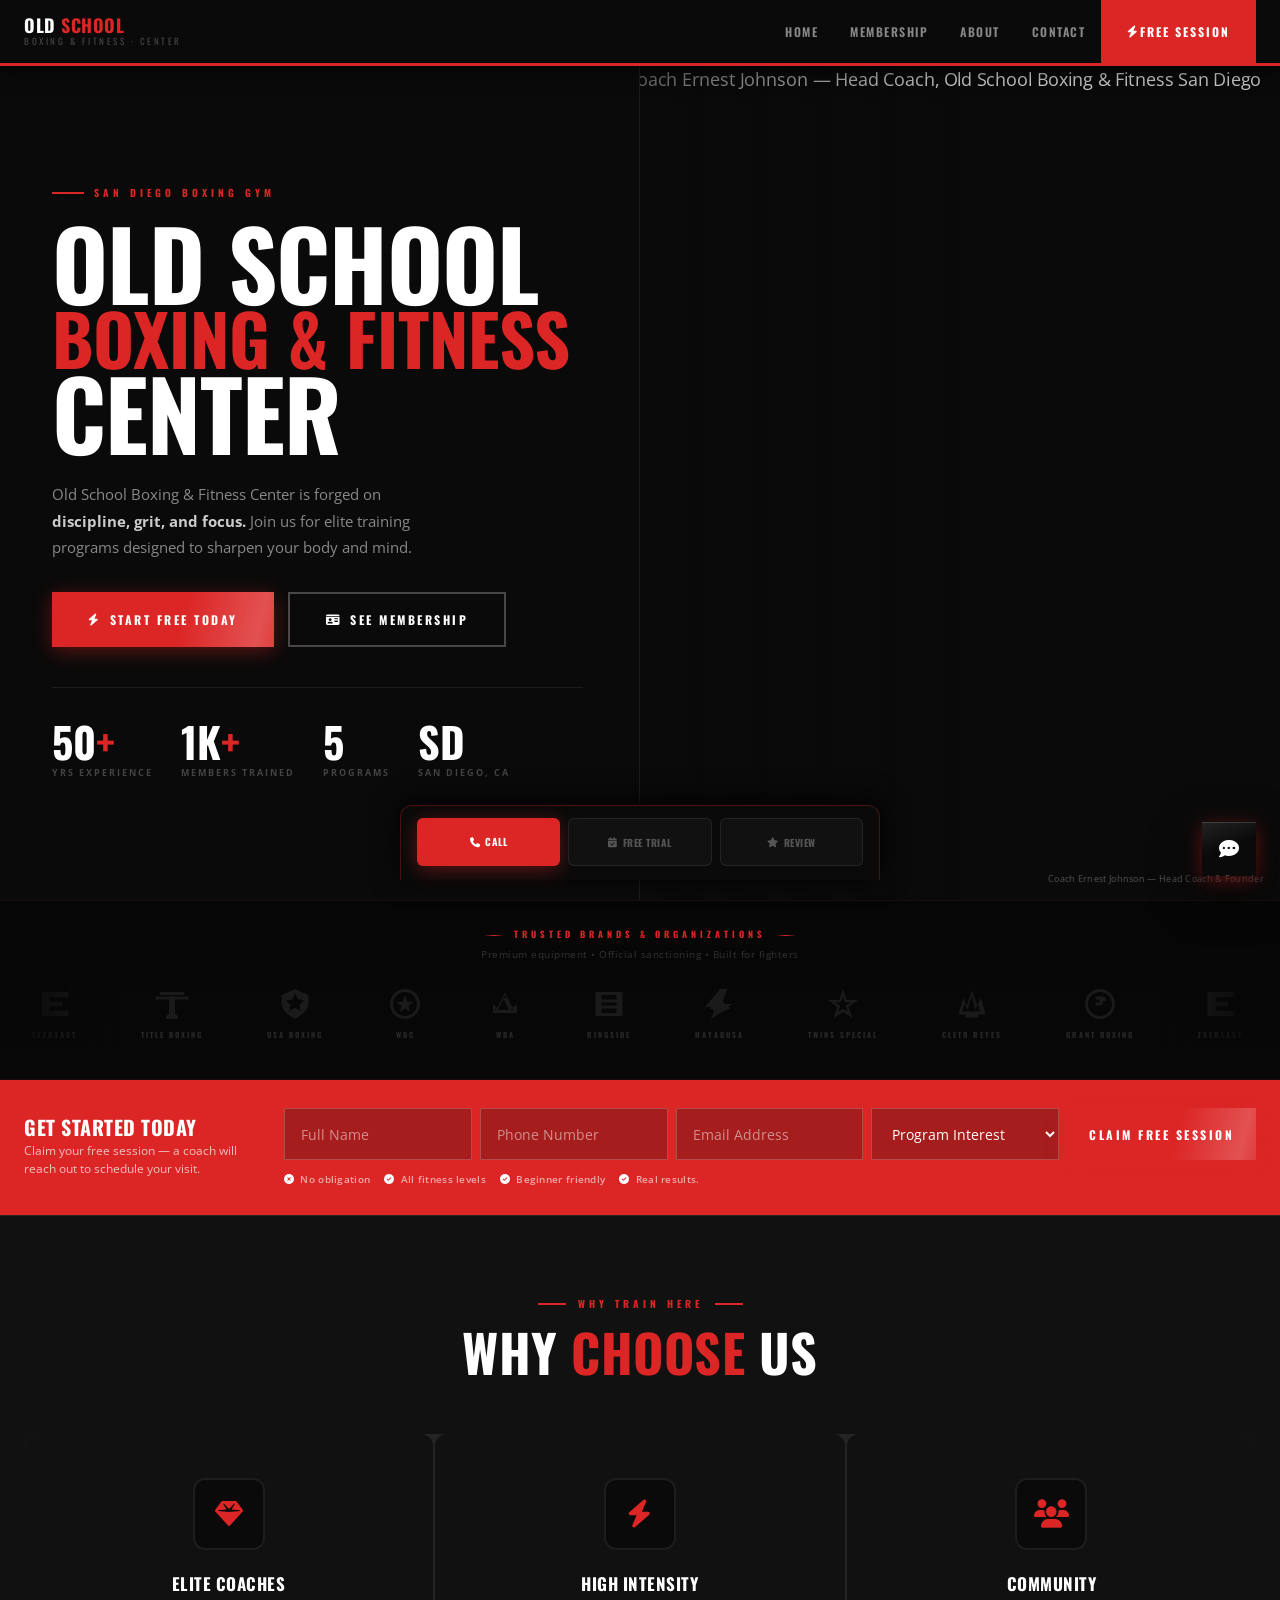
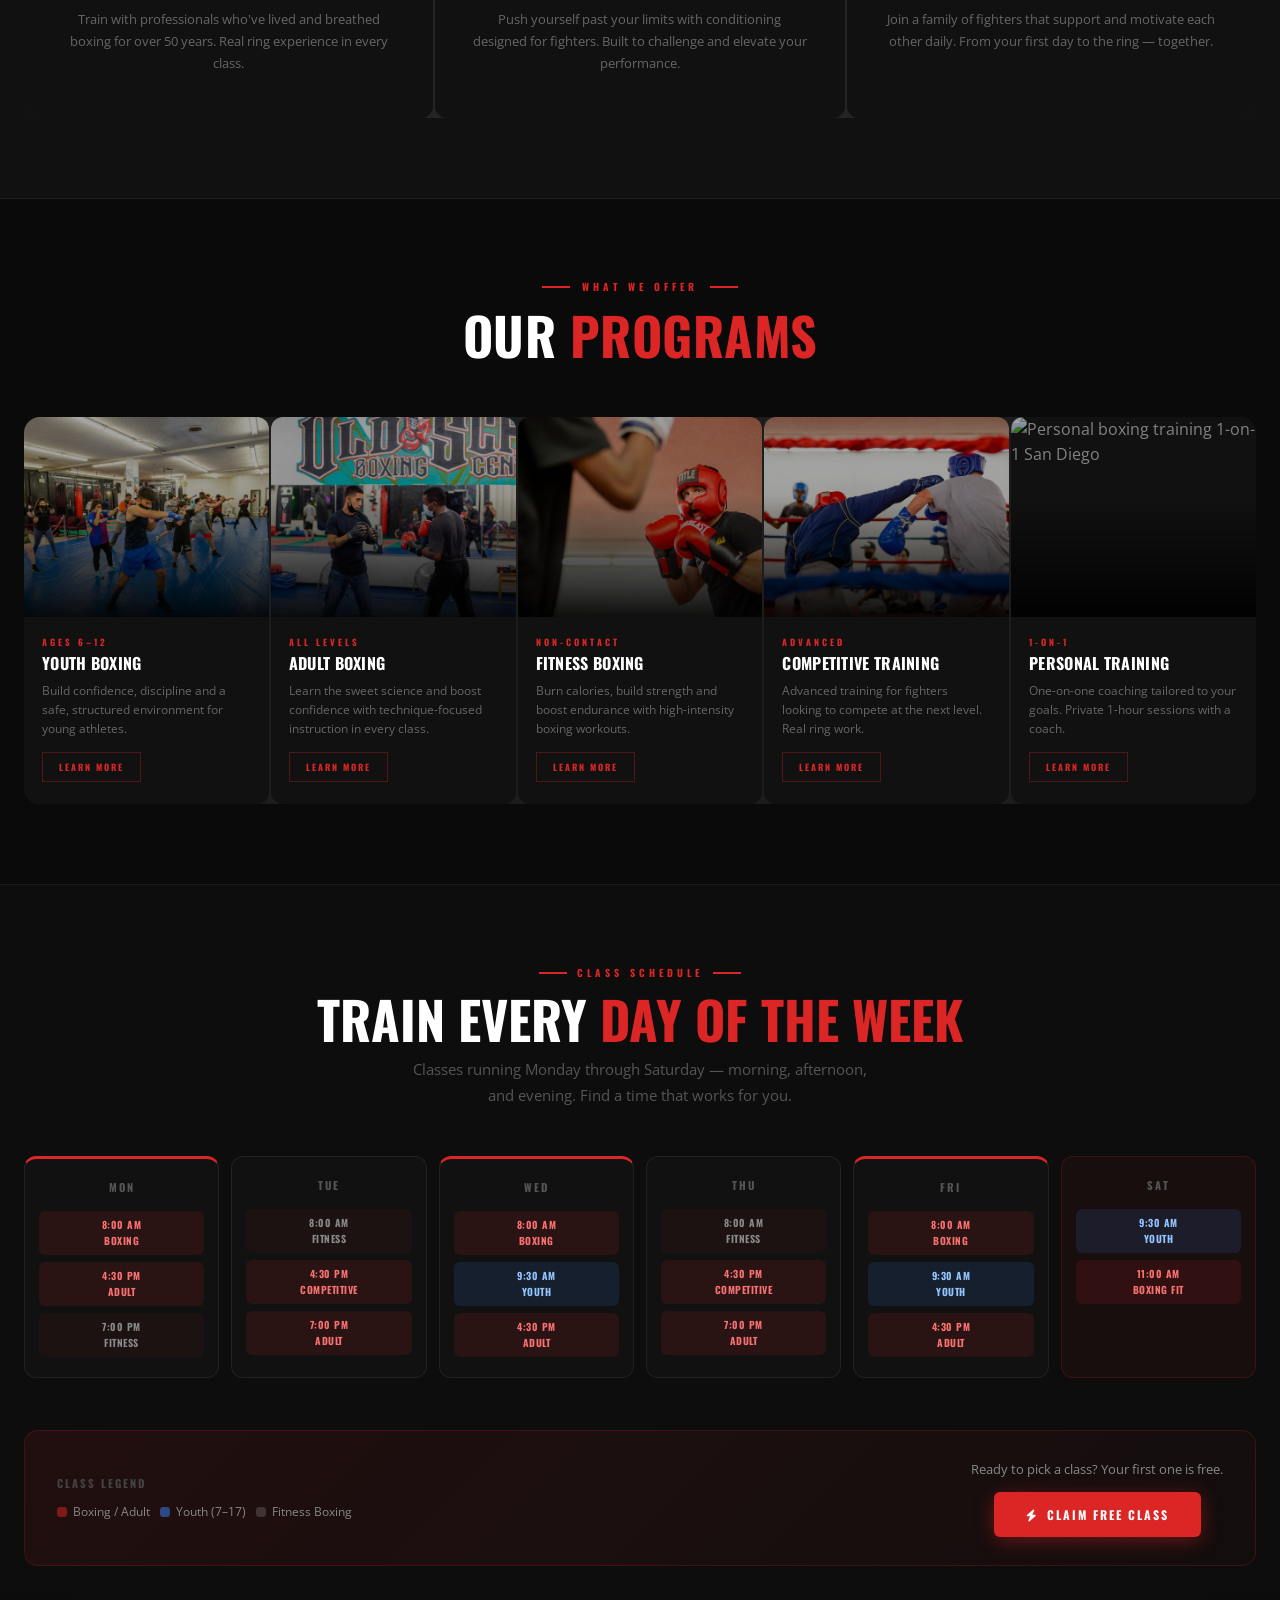
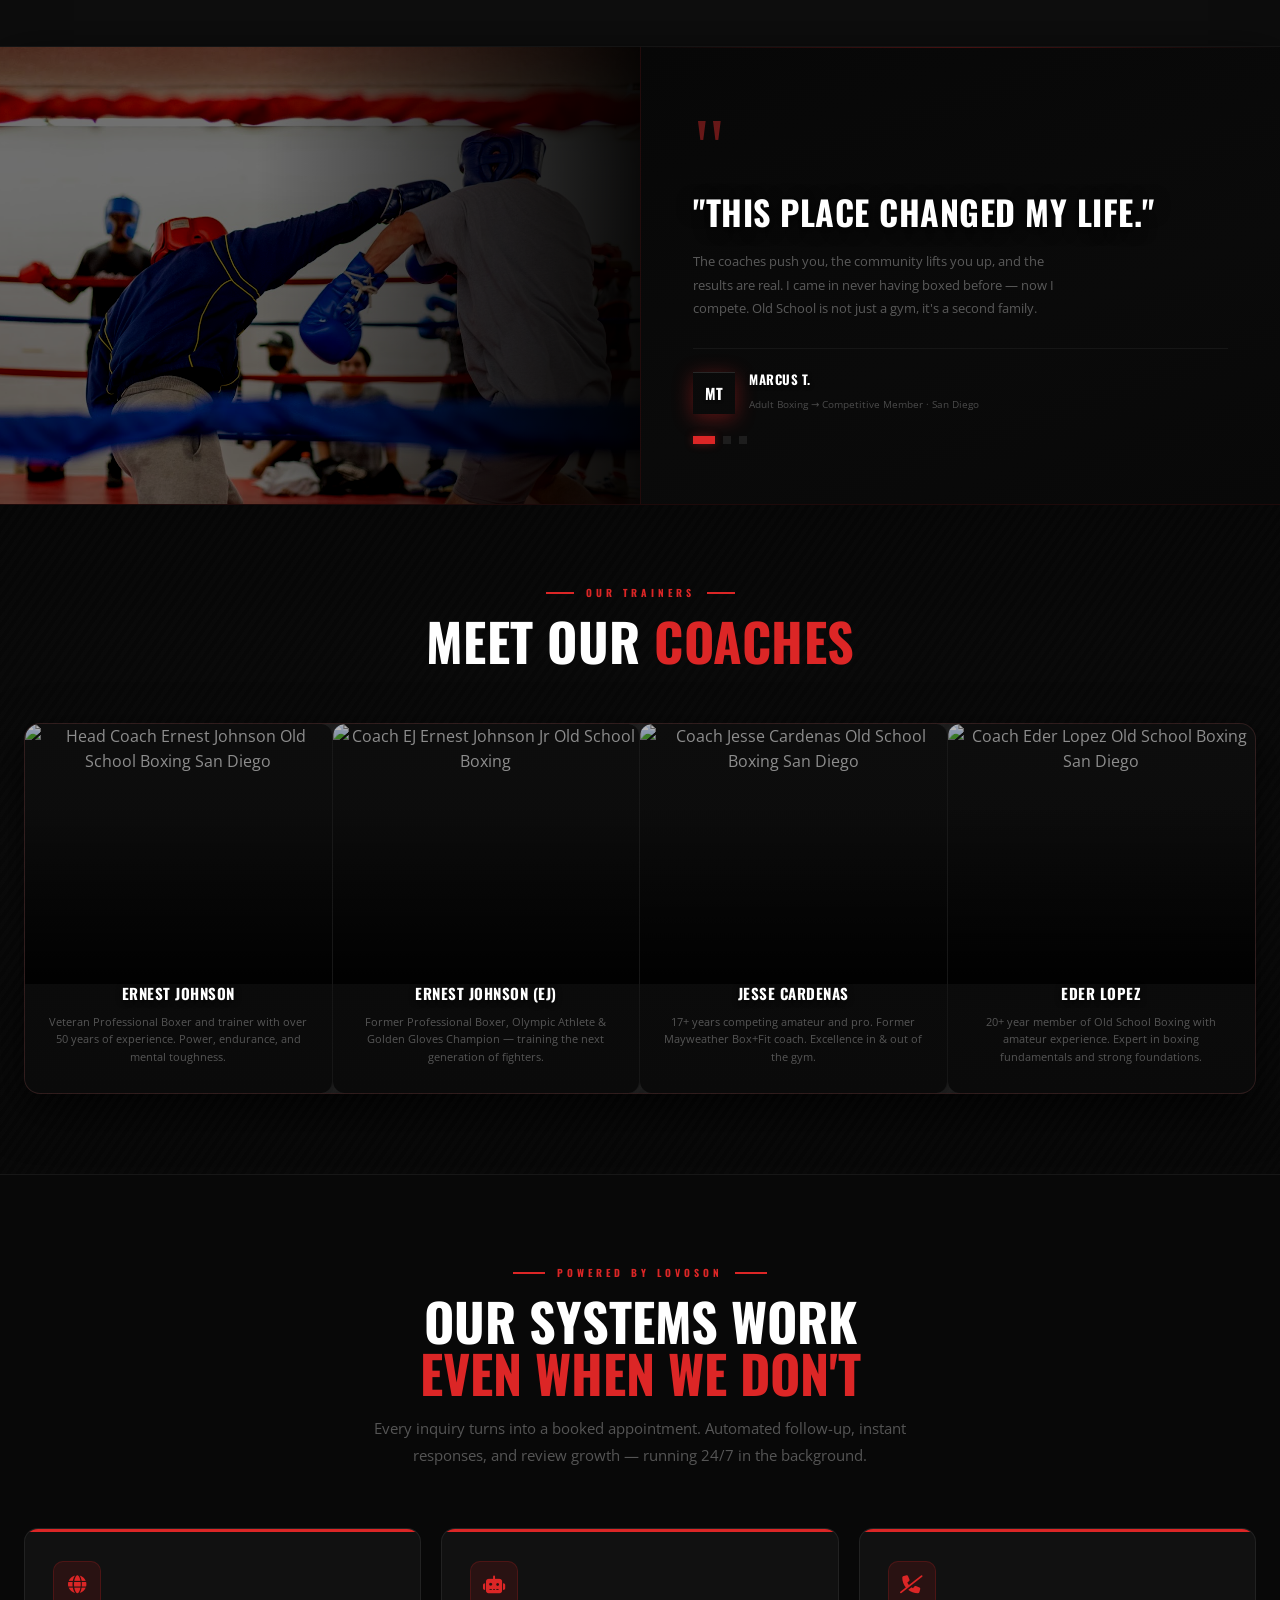
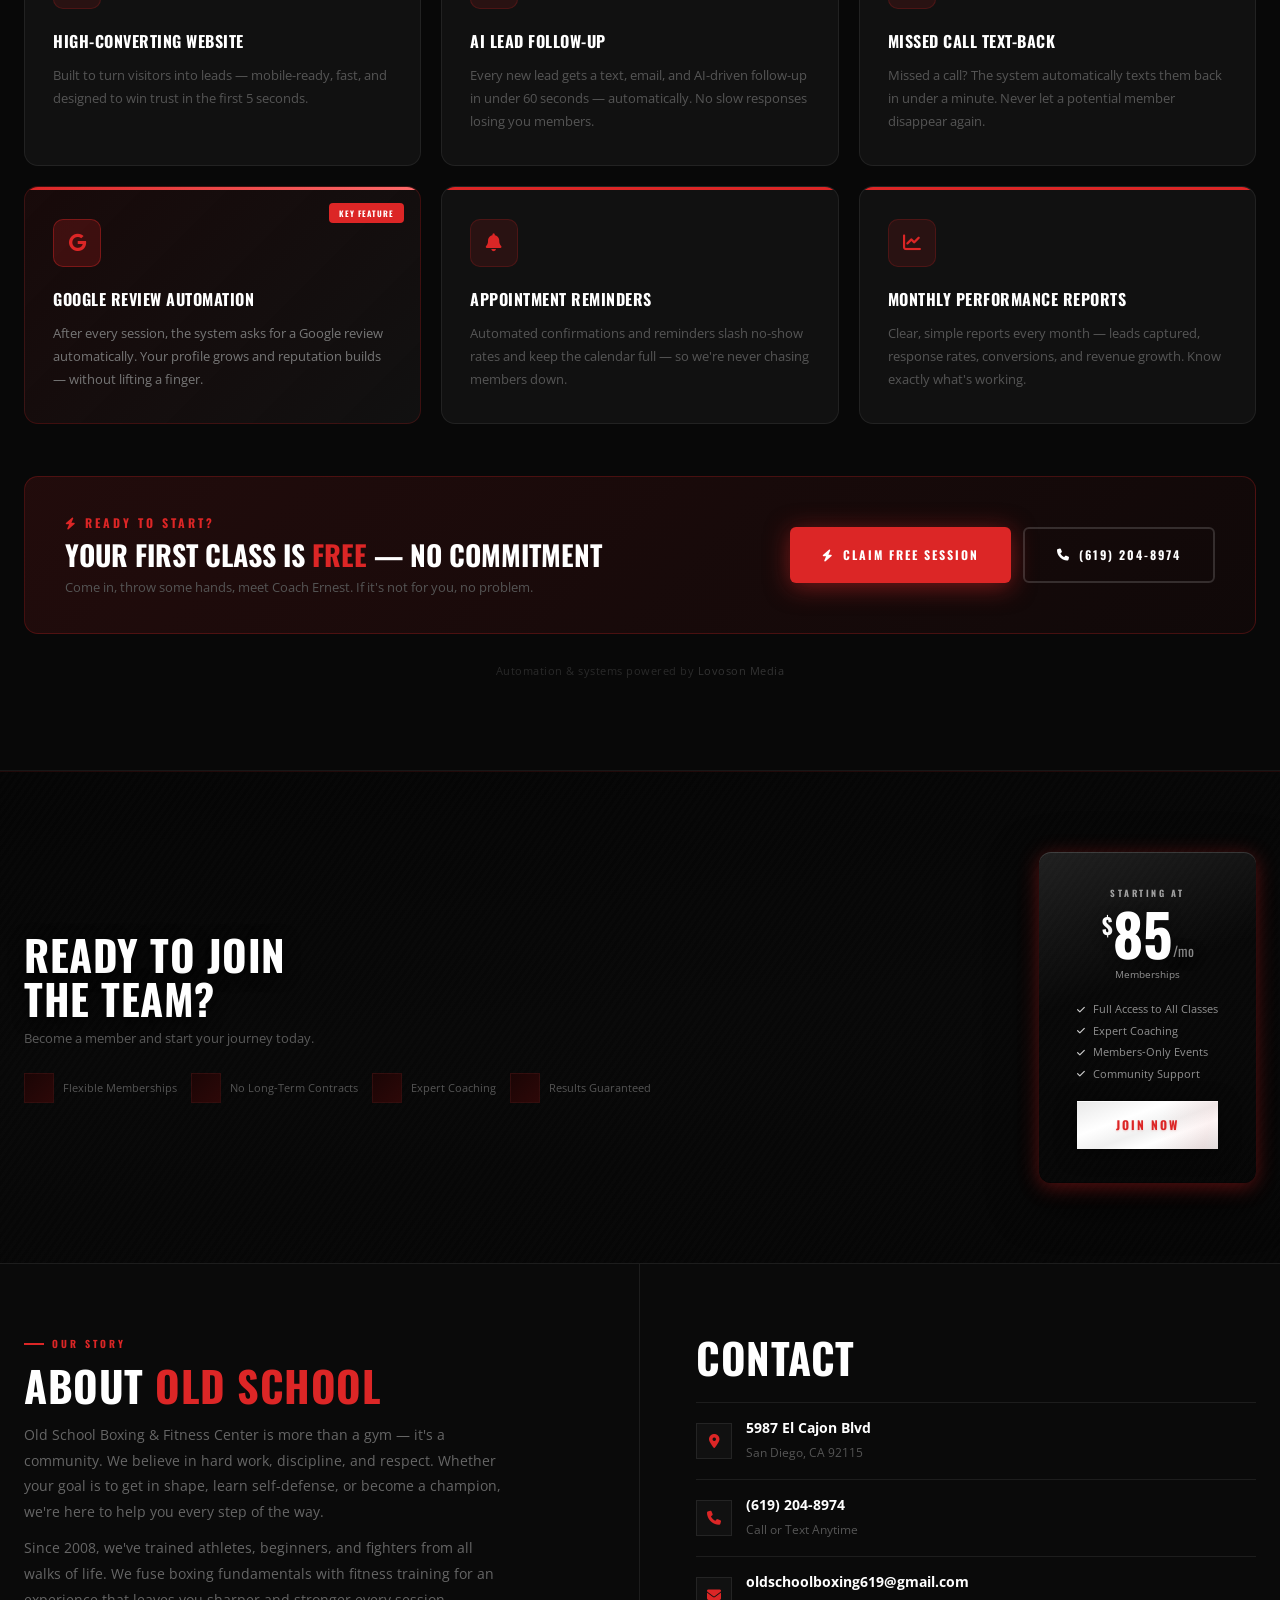
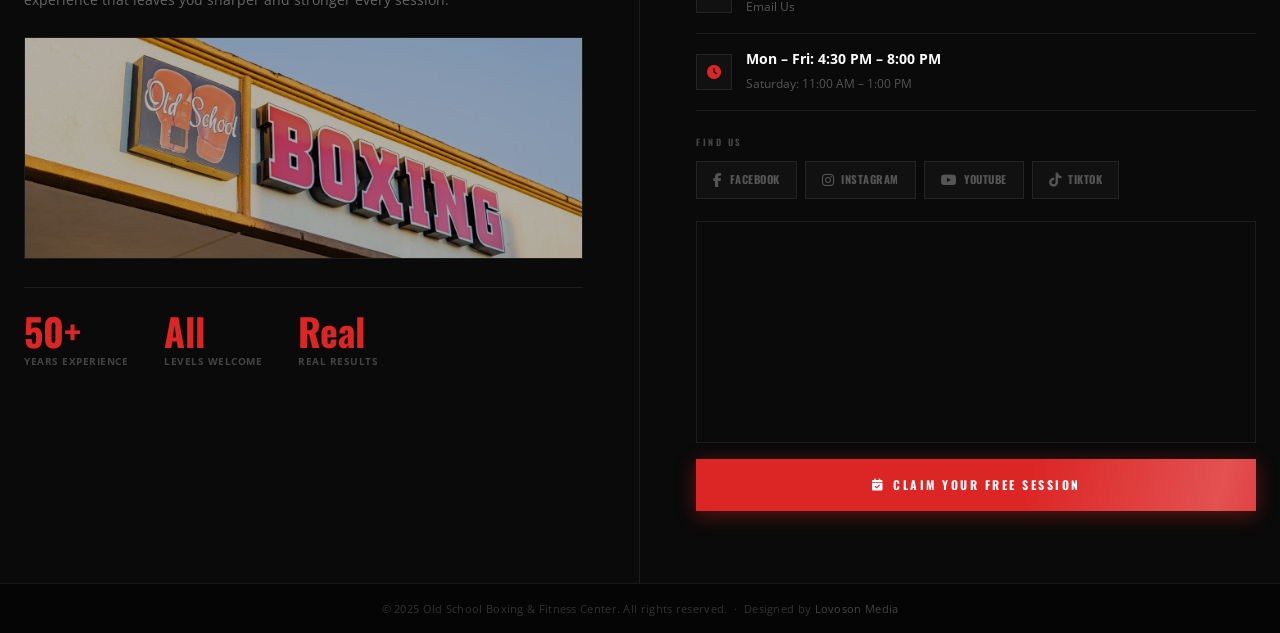
==== commit 6e9bdfdb: "feat: sticky bottom bar on all devices — floating pill on desktop - Removed mobile-only display:none" ====
--- a/index.html
+++ b/index.html
@@ -719,27 +719,40 @@
    MOBILE STICKY
 ════════════════════════════════════════════ */
 .mob-stick{
-  display:none;position:fixed;bottom:0;left:0;right:0;
+  display:flex;position:fixed;bottom:0;left:0;right:0;
   background:#0a0a0a;
   border-top:3px solid var(--red);
   padding:10px 12px calc(10px + env(safe-area-inset-bottom));
-  z-index:9990;gap:8px;box-shadow:0 -4px 24px rgba(0,0,0,.8);
-}
-@media(max-width:768px){.mob-stick{display:flex}}
+  z-index:9990;gap:8px;box-shadow:0 -4px 28px rgba(0,0,0,.9);
+}
+/* Desktop — centered floating pill */
+@media(min-width:769px){
+  .mob-stick{
+    left:50%;transform:translateX(-50%);
+    width:480px;right:auto;
+    bottom:20px;
+    border-radius:12px 12px 0 0;
+    border:1px solid rgba(220,38,38,.3);
+    border-bottom:none;
+    padding:12px 16px 14px;
+  }
+}
 .ms-btn{
   flex:1;padding:13px 6px;font-family:var(--head);font-size:10px;font-weight:700;
   letter-spacing:.5px;text-transform:uppercase;border:1px solid var(--border);
   background:var(--bg2);color:#555;cursor:pointer;text-align:center;
   text-decoration:none;display:flex;align-items:center;justify-content:center;
   gap:5px;transition:.15s;min-height:48px;touch-action:manipulation;
-  -webkit-tap-highlight-color:transparent;
-}
+  -webkit-tap-highlight-color:transparent;border-radius:6px;
+}
+.ms-btn:hover{color:#fff;border-color:rgba(255,255,255,.2)}
 .ms-btn-r{
   background:var(--red);color:#fff!important;border-color:transparent;
   box-shadow:var(--sh-red);
 }
 .ms-btn-r:hover{background:var(--red-dark)}
-@media(max-width:768px){body{padding-bottom:68px}}
+body{padding-bottom:80px}
+@media(min-width:769px){body{padding-bottom:0}}
 
 /* ════════════════════════════════════════════
    CHAT WIDGET
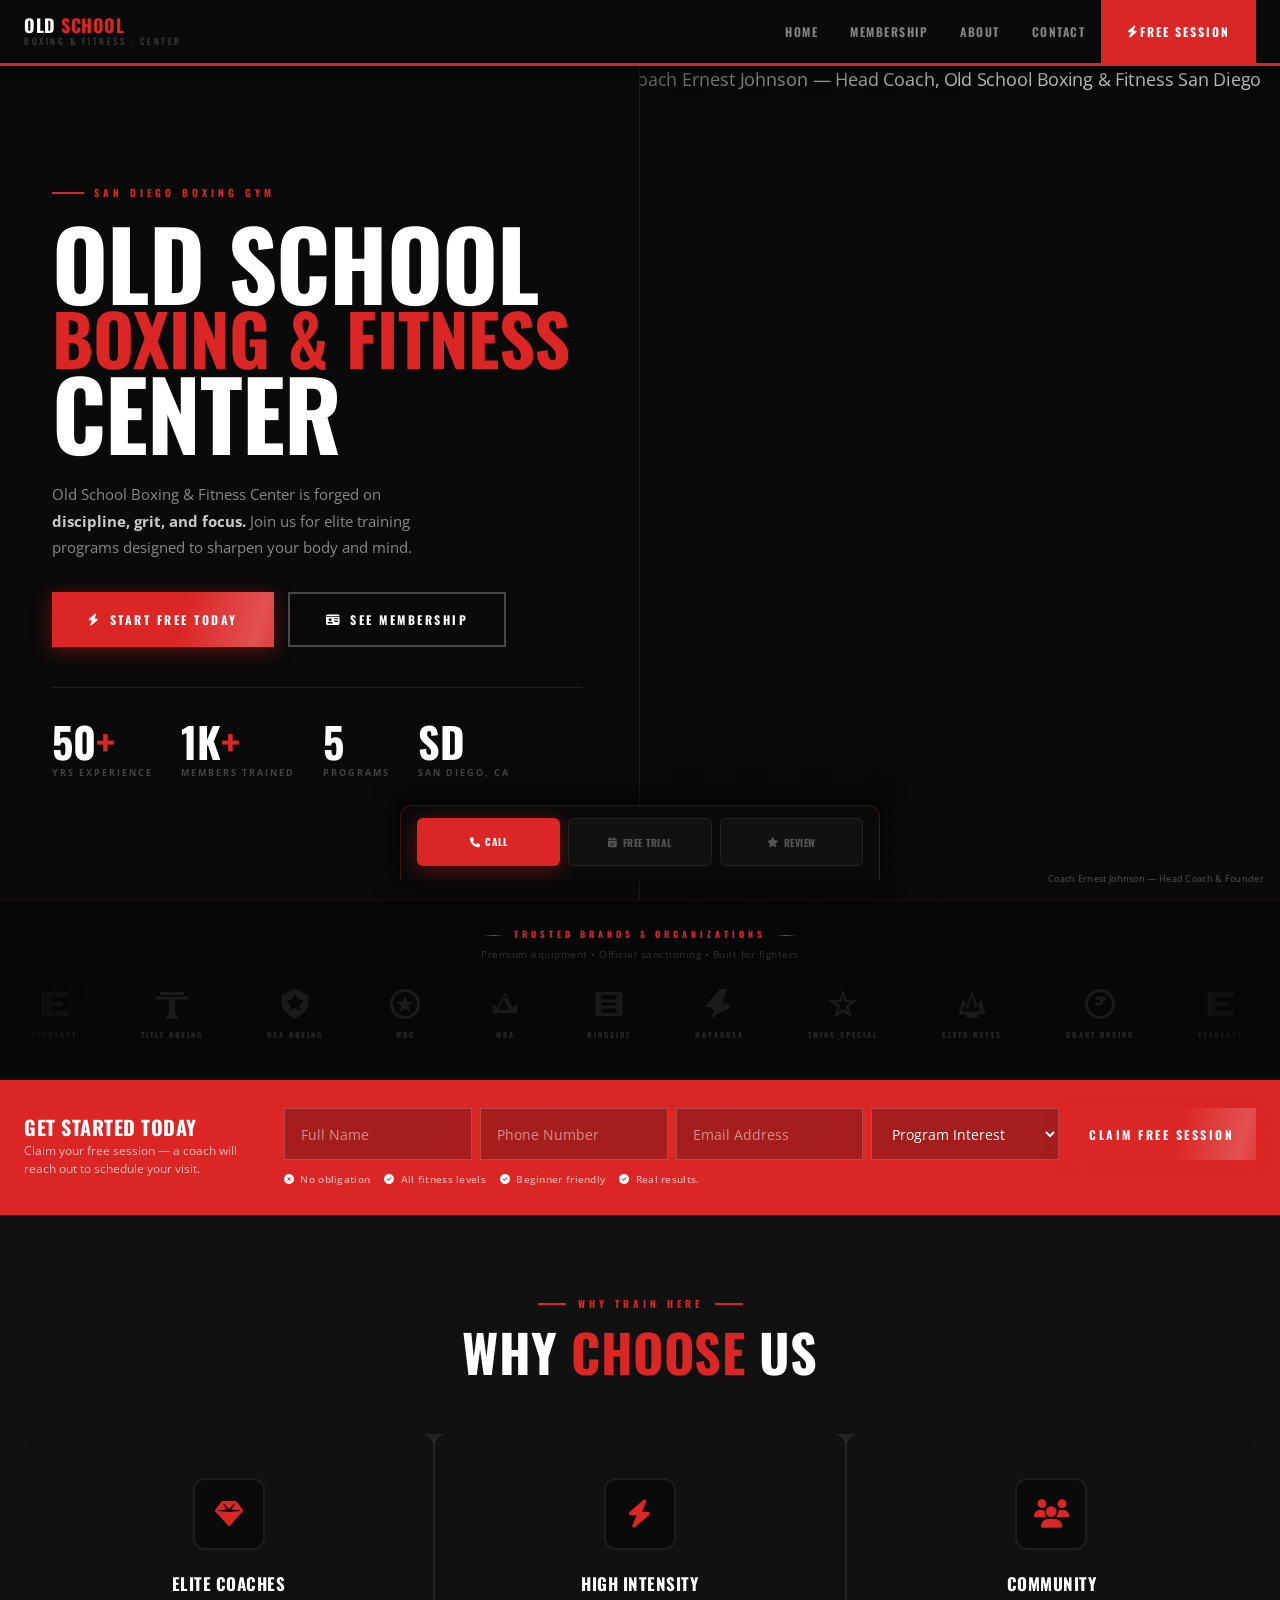
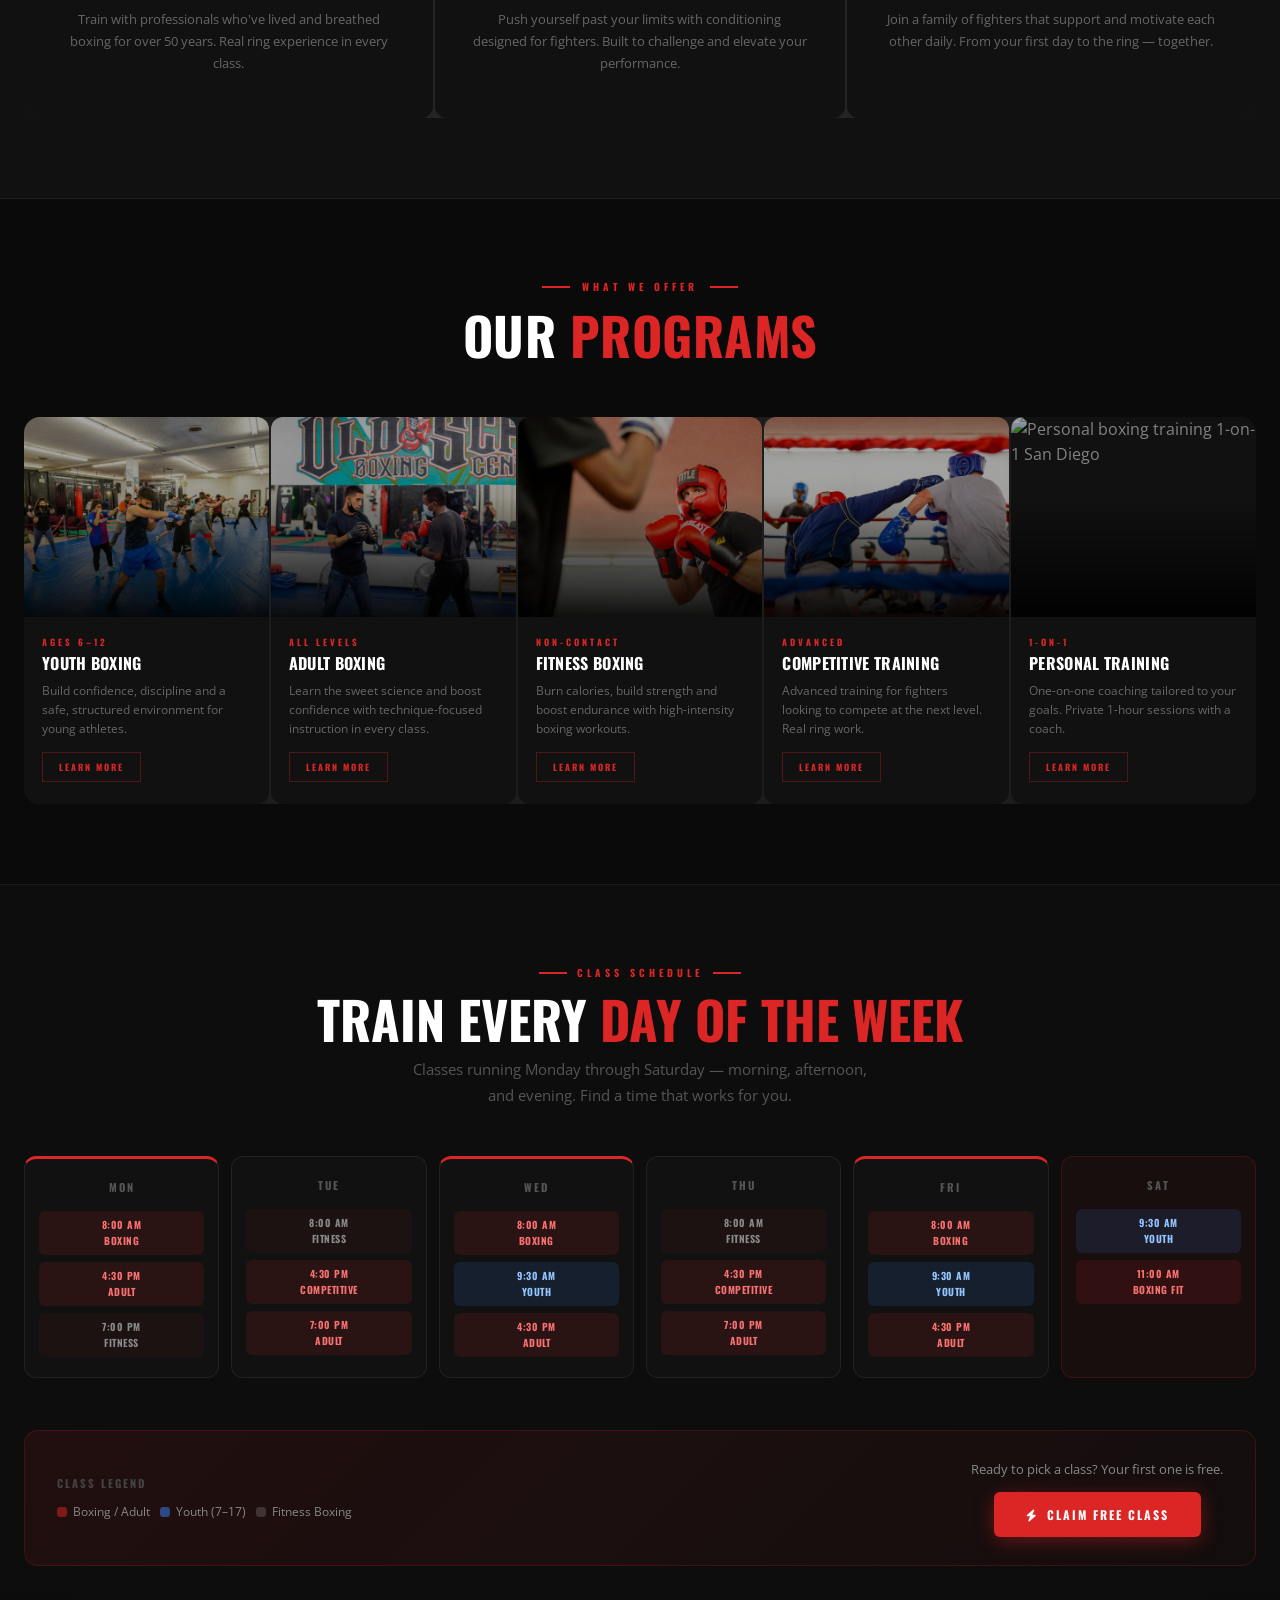
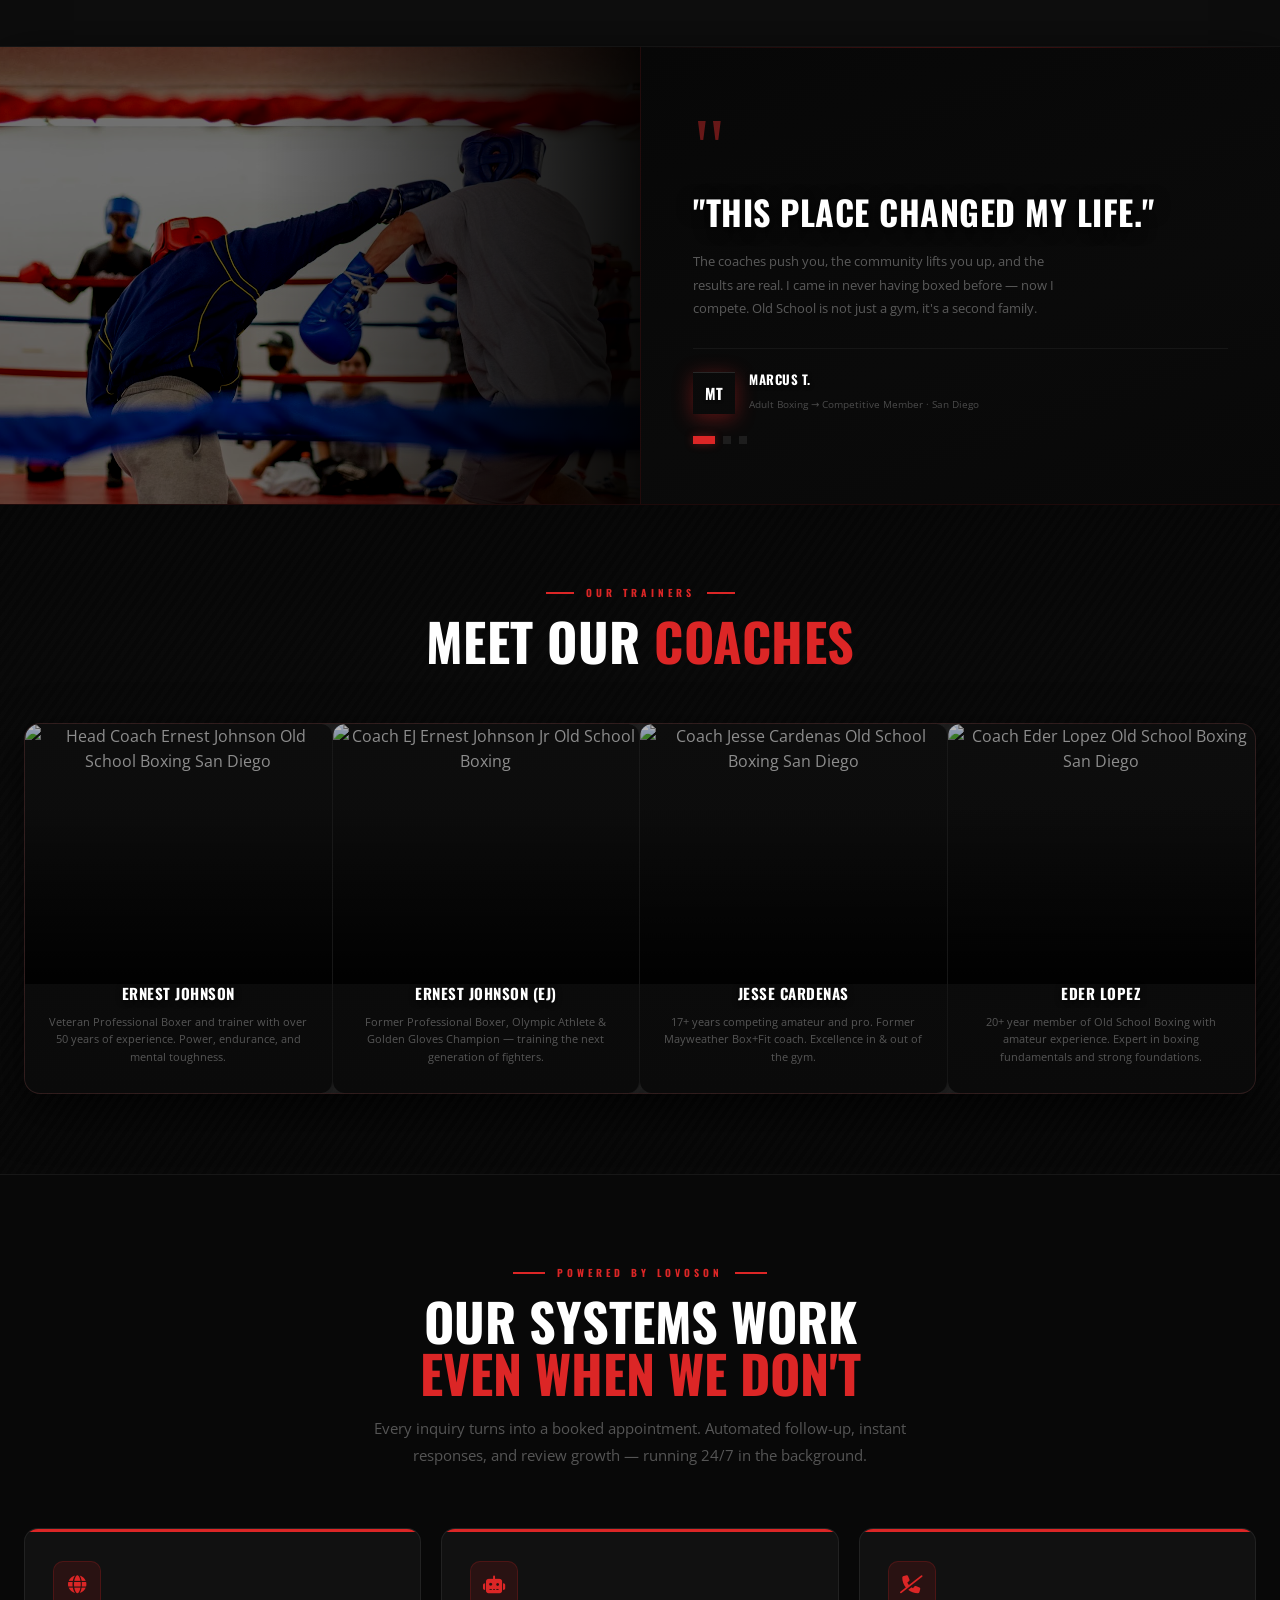
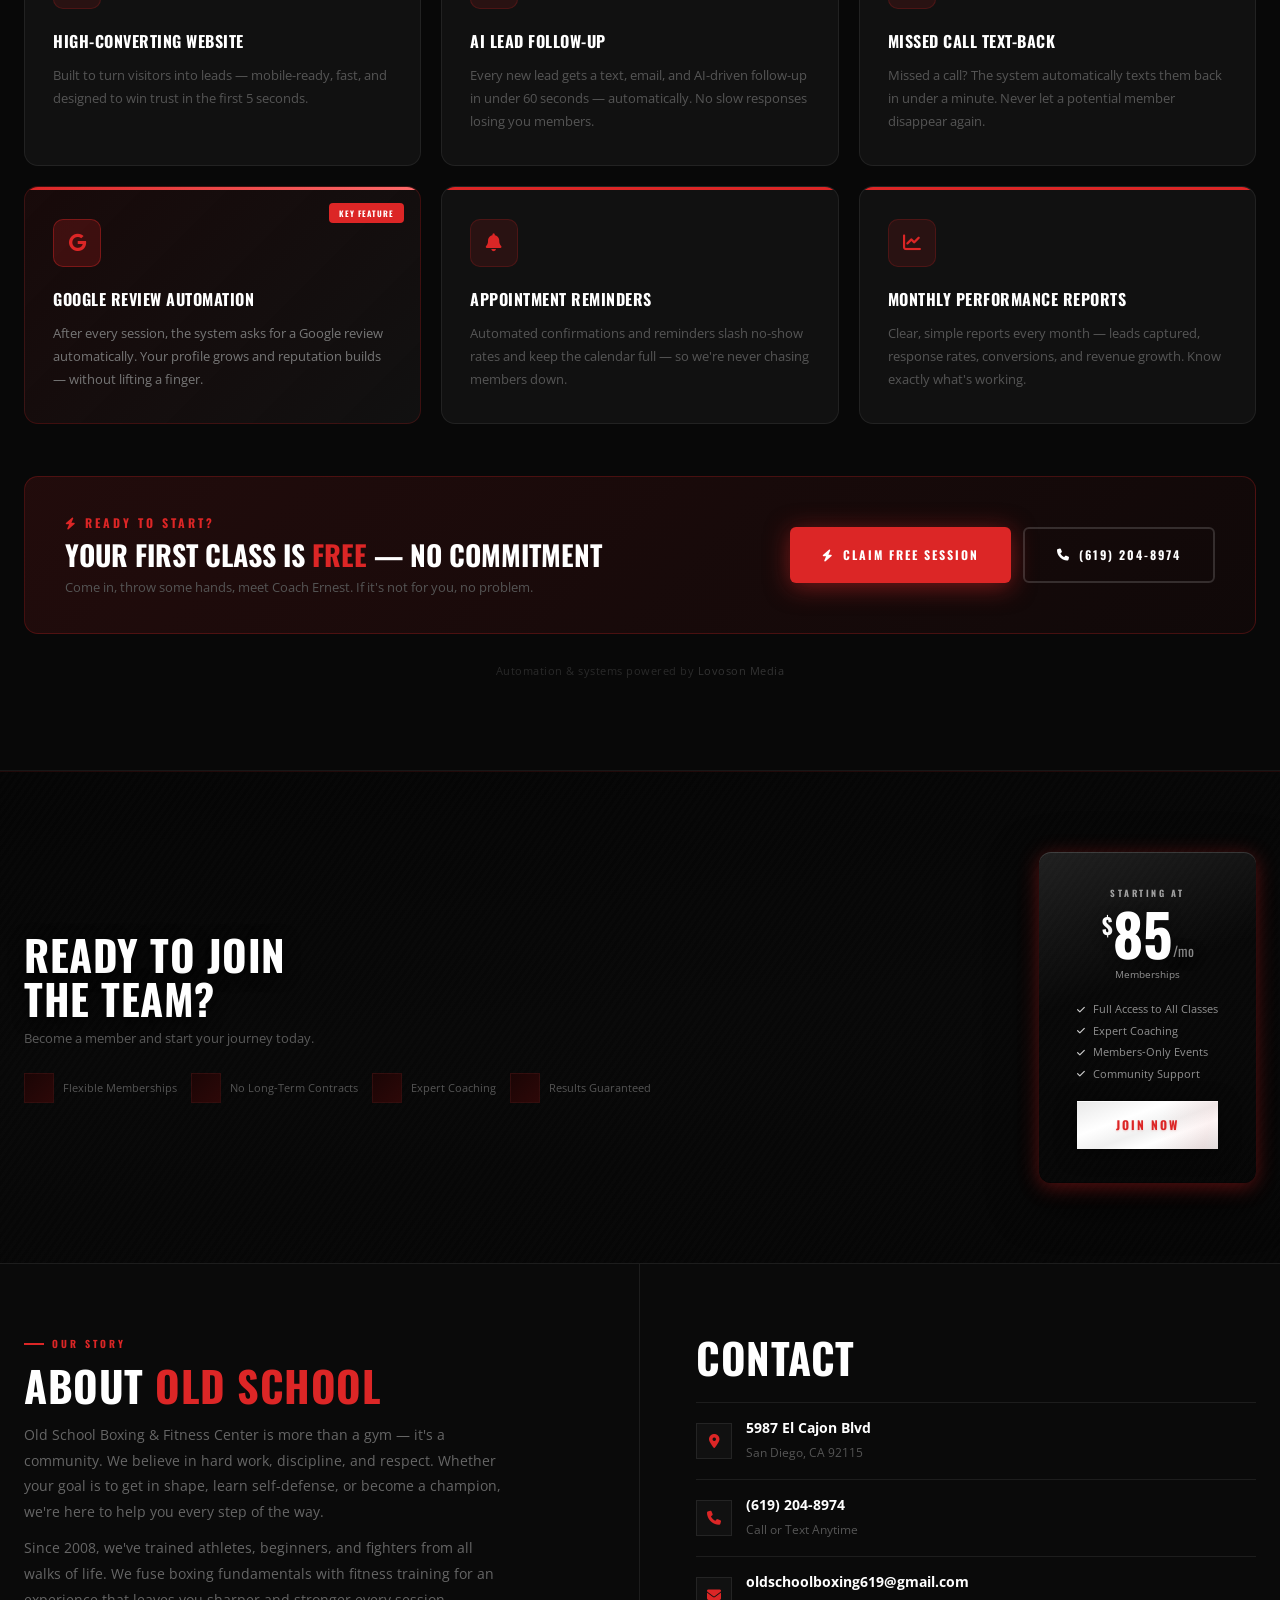
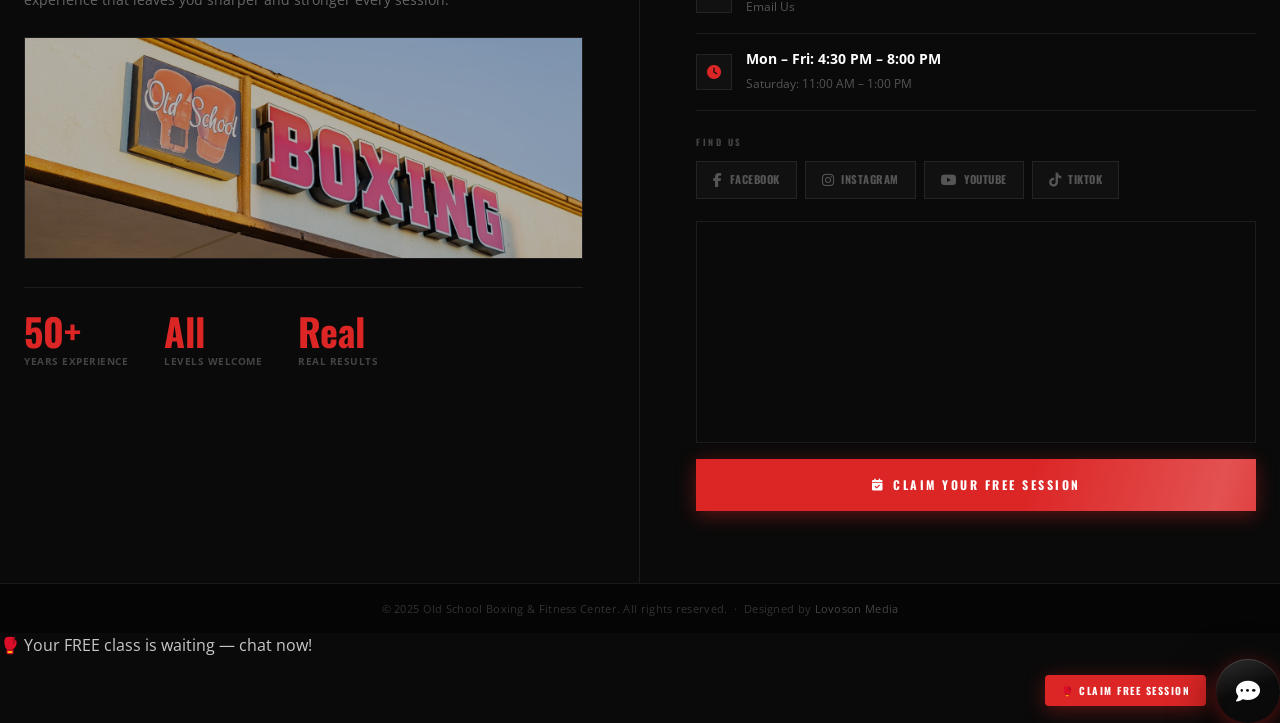
==== commit 2c6d5689: "feat: chatbot overhaul + high-converting membership page CHATBOT (index.html): - FAB enlarged 54px →" ====
--- a/index.html
+++ b/index.html
@@ -755,62 +755,81 @@
 @media(min-width:769px){body{padding-bottom:0}}
 
 /* ════════════════════════════════════════════
-   CHAT WIDGET
-════════════════════════════════════════════ */
-.wa-w{position:fixed;bottom:24px;right:24px;z-index:9995}
+.wa-w{position:fixed;bottom:90px;right:24px;z-index:9995}
 .wa-notif{
-  position:absolute;bottom:68px;right:0;
+  position:absolute;bottom:76px;right:0;
   background:linear-gradient(160deg,#0d0d0d,#111);
-  color:var(--white);padding:9px 14px;font-size:11px;font-weight:700;white-space:nowrap;
-  border:1px solid rgba(220,38,38,.2);border-top:2px solid var(--red);
+  color:var(--white);padding:10px 16px;font-size:12px;font-weight:700;white-space:nowrap;
+  border:1px solid rgba(220,38,38,.3);border-top:2px solid var(--red);
   opacity:0;transform:translateY(6px) scale(.94);transition:all .3s cubic-bezier(.34,1.56,.64,1);pointer-events:auto;cursor:pointer;
-  box-shadow:var(--sh-deep);
+  box-shadow:var(--sh-deep),0 0 20px rgba(220,38,38,.15);
+  border-radius:4px;
 }
 .wa-notif.show{opacity:1;transform:translateY(0) scale(1)}
-.wa-notif::before{content:'';display:inline-block;width:6px;height:6px;background:var(--red);border-radius:50%;margin-right:7px;vertical-align:middle;animation:blink 1.2s infinite;box-shadow:0 0 6px rgba(220,38,38,.6)}
+.wa-notif::before{content:'';display:inline-block;width:8px;height:8px;background:var(--red);border-radius:50%;margin-right:8px;vertical-align:middle;animation:blink 1.2s infinite;box-shadow:0 0 8px rgba(220,38,38,.8)}
 @keyframes blink{0%,100%{opacity:1}50%{opacity:.2}}
+/* FAB label wrapper */
+.wa-fab-wrap{display:flex;align-items:center;gap:10px;justify-content:flex-end}
+.wa-fab-label{
+  background:var(--red);color:#fff;
+  font-family:var(--head);font-size:10px;font-weight:700;letter-spacing:1.5px;text-transform:uppercase;
+  padding:8px 16px;border-radius:4px;white-space:nowrap;
+  box-shadow:var(--sh-red);cursor:pointer;border:none;
+  animation:labelPulse 3s ease-in-out infinite;
+}
+@keyframes labelPulse{0%,100%{box-shadow:var(--sh-red)}50%{box-shadow:0 0 0 8px rgba(220,38,38,.0),var(--sh-red)}}
 .wa-fab{
-  width:54px;height:54px;
+  width:64px;height:64px;
   background:var(--red-metal);
-  color:#fff;font-size:20px;display:flex;align-items:center;justify-content:center;
+  color:#fff;font-size:24px;display:flex;align-items:center;justify-content:center;
   box-shadow:var(--sh-red),var(--sh-deep),inset 0 1px 0 rgba(255,255,255,.14);
-  cursor:pointer;border:none;position:relative;overflow:hidden;
-}
-.wa-fab::after{content:'';position:absolute;inset:0;background:linear-gradient(160deg,rgba(255,255,255,.1) 0%,transparent 50%);pointer-events:none}
-.wa-pulse{position:absolute;inset:-4px;border:1px solid var(--red);animation:waPulse 2s ease-in-out infinite}
-@keyframes waPulse{0%,100%{opacity:.4;transform:scale(1)}50%{opacity:0;transform:scale(1.5)}}
+  cursor:pointer;border:none;position:relative;overflow:hidden;border-radius:50%;
+  flex-shrink:0;
+}
+.wa-fab::after{content:'';position:absolute;inset:0;background:linear-gradient(160deg,rgba(255,255,255,.15) 0%,transparent 50%);pointer-events:none}
+.wa-pulse{position:absolute;inset:-6px;border:2px solid var(--red);border-radius:50%;animation:waPulse 2s ease-in-out infinite}
+@keyframes waPulse{0%,100%{opacity:.5;transform:scale(1)}50%{opacity:0;transform:scale(1.6)}}
 .wa-win{
-  position:absolute;bottom:68px;right:0;width:295px;
+  position:absolute;bottom:80px;right:0;width:360px;
   background:linear-gradient(180deg,#0d0d0d,#0a0a0a);
-  border:1px solid rgba(220,38,38,.15);border-top:2px solid var(--red);
-  display:none;flex-direction:column;box-shadow:var(--sh-deep);
-}
+  border:1px solid rgba(220,38,38,.2);border-top:3px solid var(--red);
+  display:none;flex-direction:column;box-shadow:0 20px 60px rgba(0,0,0,.8),0 0 30px rgba(220,38,38,.1);
+  border-radius:8px;overflow:hidden;
+}
+@media(max-width:400px){.wa-win{width:calc(100vw - 32px)}}
 .wa-win.open{display:flex}
-.wa-hd{background:linear-gradient(180deg,#0a0a0a,#080808);border-bottom:1px solid rgba(255,255,255,.05);padding:12px 14px;display:flex;justify-content:space-between;align-items:center}
-.wa-hi{display:flex;align-items:center;gap:10px}
-.wa-av{width:32px;height:32px;background:var(--red-metal);display:flex;align-items:center;justify-content:center;color:#fff;font-size:12px;position:relative;flex-shrink:0;box-shadow:var(--sh-red);overflow:hidden}
+/* Urgency banner */
+.wa-banner{background:var(--red);padding:8px 14px;text-align:center;font-family:var(--head);font-size:10px;font-weight:700;letter-spacing:2px;text-transform:uppercase;color:#fff}
+.wa-hd{background:linear-gradient(180deg,#0a0a0a,#080808);border-bottom:1px solid rgba(255,255,255,.06);padding:14px 16px;display:flex;justify-content:space-between;align-items:center}
+.wa-hi{display:flex;align-items:center;gap:12px}
+.wa-av{width:40px;height:40px;background:var(--red-metal);display:flex;align-items:center;justify-content:center;color:#fff;font-size:16px;position:relative;flex-shrink:0;box-shadow:var(--sh-red);overflow:hidden;border-radius:50%}
 .wa-av::after{content:'';position:absolute;inset:0;background:linear-gradient(160deg,rgba(255,255,255,.1) 0%,transparent 50%);pointer-events:none}
-.wa-on{position:absolute;bottom:1px;right:1px;width:7px;height:7px;background:#22c55e;border-radius:50%;border:1.5px solid #0a0a0a;box-shadow:0 0 6px rgba(34,197,94,.5)}
-.wa-hi strong{color:var(--white);font-size:12px;font-weight:700;display:block;font-family:var(--head);letter-spacing:.3px;text-transform:uppercase;text-shadow:0 1px 4px rgba(0,0,0,.8)}
-.wa-st{font-size:9px;color:#4a4a4a}
-.wa-x{background:none;border:none;color:#4a4a4a;font-size:18px;cursor:pointer;transition:.2s}
+.wa-on{position:absolute;bottom:1px;right:1px;width:9px;height:9px;background:#22c55e;border-radius:50%;border:2px solid #0a0a0a;box-shadow:0 0 8px rgba(34,197,94,.6)}
+.wa-hi strong{color:var(--white);font-size:13px;font-weight:700;display:block;font-family:var(--head);letter-spacing:.3px;text-transform:uppercase}
+.wa-st{font-size:10px;color:#4a4a4a}
+.wa-x{background:none;border:none;color:#4a4a4a;font-size:20px;cursor:pointer;transition:.2s;padding:4px}
 .wa-x:hover{color:var(--white)}
-.wa-bd{flex:1;max-height:190px;overflow-y:auto;padding:11px;display:flex;flex-direction:column;gap:7px;background:#080808}
-.wa-msg{padding:8px 11px;font-size:11px;line-height:1.55;max-width:88%}
-.wa-bot{background:linear-gradient(160deg,#131313,#0f0f0f);border:1px solid rgba(255,255,255,.06);border-left:2px solid var(--red);color:var(--text);align-self:flex-start;box-shadow:0 2px 8px rgba(0,0,0,.5)}
+.wa-bd{flex:1;max-height:260px;overflow-y:auto;padding:14px;display:flex;flex-direction:column;gap:9px;background:#080808}
+.wa-msg{padding:10px 14px;font-size:12px;line-height:1.6;max-width:90%;border-radius:6px}
+.wa-bot{background:linear-gradient(160deg,#131313,#0f0f0f);border:1px solid rgba(255,255,255,.07);border-left:3px solid var(--red);color:var(--text);align-self:flex-start;box-shadow:0 2px 8px rgba(0,0,0,.5)}
 .wa-user{background:var(--red-metal);color:#fff;align-self:flex-end;box-shadow:var(--sh-red)}
-.wa-time{font-size:9px;color:#3a3a3a;margin-top:3px;display:block}
-.wa-qs{padding:7px 11px 4px;background:#080808;display:flex;flex-wrap:wrap;gap:5px}
-.wa-q{background:rgba(255,255,255,.03);border:1px solid rgba(255,255,255,.06);color:#4a4a4a;padding:4px 9px;font-size:9px;font-weight:700;cursor:pointer;transition:.2s;font-family:var(--head);letter-spacing:.5px;text-transform:uppercase}
-.wa-q:hover{border-color:rgba(220,38,38,.3);color:var(--red)}
-.wa-ir{display:flex;align-items:center;gap:7px;padding:8px 11px;border-top:1px solid rgba(255,255,255,.04);background:#0a0a0a}
-.wa-ir input{flex:1;background:rgba(255,255,255,.04);border:1px solid rgba(255,255,255,.07);border-bottom:1px solid rgba(220,38,38,.2);color:#fff;padding:7px 9px;font-size:11px;outline:none}
-.wa-ir input:focus{border-color:var(--red)}
-.wa-send{background:var(--red-metal);border:none;color:#fff;width:28px;height:28px;cursor:pointer;display:flex;align-items:center;justify-content:center;font-size:11px;flex-shrink:0;transition:.2s;box-shadow:var(--sh-red)}
-.wa-fl{padding:7px 11px;border-top:1px solid rgba(255,255,255,.04);background:#090909}
-.wa-fl a{display:flex;align-items:center;justify-content:center;gap:7px;font-size:10px;font-weight:700;font-family:var(--head);letter-spacing:.5px;text-transform:uppercase;text-decoration:none;
-  background:var(--red-metal);-webkit-background-clip:text;-webkit-text-fill-color:transparent;background-clip:text;
-}
+.wa-time{font-size:9px;color:#3a3a3a;margin-top:4px;display:block}
+.wa-qs{padding:10px 14px 6px;background:#080808;display:flex;flex-wrap:wrap;gap:6px}
+.wa-q{background:rgba(220,38,38,.07);border:1px solid rgba(220,38,38,.15);color:#888;padding:6px 12px;font-size:10px;font-weight:700;cursor:pointer;transition:.2s;font-family:var(--head);letter-spacing:.5px;text-transform:uppercase;border-radius:4px}
+.wa-q:hover{border-color:var(--red);color:var(--red);background:rgba(220,38,38,.12)}
+.wa-ir{display:flex;align-items:center;gap:8px;padding:10px 14px;border-top:1px solid rgba(255,255,255,.05);background:#0a0a0a}
+.wa-ir input{flex:1;background:rgba(255,255,255,.05);border:1px solid rgba(255,255,255,.08);border-bottom:2px solid rgba(220,38,38,.3);color:#fff;padding:10px 12px;font-size:13px;outline:none;border-radius:4px;}
+.wa-ir input:focus{border-color:var(--red);background:rgba(220,38,38,.04)}
+.wa-ir input::placeholder{color:#333}
+.wa-send{background:var(--red);border:none;color:#fff;width:36px;height:36px;cursor:pointer;display:flex;align-items:center;justify-content:center;font-size:13px;flex-shrink:0;transition:.2s;box-shadow:var(--sh-red);border-radius:50%}
+.wa-send:hover{background:var(--red-dark);transform:scale(1.1)}
+/* Free session CTA inside chat */
+.wa-cta-btn{display:flex;align-items:center;justify-content:center;gap:8px;width:100%;padding:13px;background:var(--red);color:#fff;font-family:var(--head);font-size:11px;font-weight:700;letter-spacing:2px;text-transform:uppercase;border:none;cursor:pointer;transition:.15s;box-shadow:var(--sh-red)}
+.wa-cta-btn:hover{background:var(--red-dark)}
+.wa-fl{padding:10px 14px;border-top:1px solid rgba(255,255,255,.05);background:#090909}
+.wa-fl a{display:flex;align-items:center;justify-content:center;gap:8px;font-size:11px;font-weight:700;font-family:var(--head);letter-spacing:.5px;text-transform:uppercase;text-decoration:none;color:#444;transition:.15s}
+.wa-fl a:hover{color:var(--red)}
+
 
 /* ════════════════════════════════════════════
    MODALS
@@ -1702,32 +1721,38 @@
 
 <!-- ░░░░░░░░░░░░░ CHAT WIDGET ░░░░░░░░░░░░░ -->
 <div class="wa-w" id="waW">
-  <div class="wa-notif" id="waN">Book your FREE trial 🥊</div>
-  <button class="wa-fab" id="waFab"><div class="wa-pulse"></div><i class="fas fa-comment-dots"></i></button>
+  <div class="wa-notif" id="waN">🥊 Your FREE class is waiting — chat now!</div>
+  <div class="wa-fab-wrap">
+    <button class="wa-fab-label" id="waLabel" onclick="document.getElementById('waWin').classList.add('open');document.getElementById('waN').classList.remove('show');this.style.display='none'">🥊 Claim Free Session</button>
+    <button class="wa-fab" id="waFab"><div class="wa-pulse"></div><i class="fas fa-comment-dots"></i></button>
+  </div>
   <div class="wa-win" id="waWin">
+    <div class="wa-banner"><i class="fas fa-bolt" style="margin-right:6px"></i>Your first class is FREE — no commitment</div>
     <div class="wa-hd">
       <div class="wa-hi">
-        <div class="wa-av"><i class="fas fa-fist-raised" style="font-size:12px"></i><div class="wa-on"></div></div>
-        <div><strong>Old School Boxing</strong><span class="wa-st">Online · Replies instantly</span></div>
+        <div class="wa-av"><i class="fas fa-fist-raised" style="font-size:14px"></i><div class="wa-on"></div></div>
+        <div><strong>Old School Boxing</strong><span class="wa-st">🟢 Online · Replies instantly</span></div>
       </div>
       <button class="wa-x" id="waX">×</button>
     </div>
     <div class="wa-bd" id="waBd">
-      <div class="wa-msg wa-bot"><p>Hey! 👊 Welcome to Old School Boxing & Fitness. How can we help you get started?</p><span class="wa-time">Now</span></div>
+      <div class="wa-msg wa-bot"><p>Hey! 👊 Welcome to Old School Boxing & Fitness in San Diego.<br><br>Your <strong>first class is FREE</strong> — no experience needed, no commitment. Just show up and train.<br><br>Type a question or tap below to get started!</p><span class="wa-time">Now</span></div>
     </div>
     <div class="wa-qs" id="waQs">
-      <button class="wa-q" data-m="How do I book a free trial?">Book a trial</button>
-      <button class="wa-q" data-m="What programs do you offer?">Programs</button>
-      <button class="wa-q" data-m="What is the membership pricing?">Pricing</button>
-      <button class="wa-q" data-m="Do you have youth boxing?">Youth boxing</button>
-    </div>
+      <button class="wa-q" data-m="How do I claim my free class?">🥊 Claim Free Class</button>
+      <button class="wa-q" data-m="What membership options and pricing do you have?">💳 Pricing</button>
+      <button class="wa-q" data-m="What programs do you offer?">📋 Programs</button>
+      <button class="wa-q" data-m="Do you have youth boxing?">👦 Youth Boxing</button>
+    </div>
+    <button class="wa-cta-btn" onclick="openTrial();document.getElementById('waWin').classList.remove('open')"><i class="fas fa-bolt"></i> BOOK MY FREE SESSION NOW</button>
     <div class="wa-ir">
-      <input type="text" id="waIn" placeholder="Ask us anything...">
+      <input type="text" id="waIn" placeholder="Type your question here...">
       <button class="wa-send" id="waSnd"><i class="fas fa-paper-plane"></i></button>
     </div>
     <div class="wa-fl"><a href="tel:6192048974"><i class="fas fa-phone"></i> Call (619) 204-8974</a></div>
   </div>
 </div>
+
 
 <!-- ░░░░░░░░░░░░░ TRIAL MODAL ░░░░░░░░░░░░░ -->
 <div class="m-ov" id="trialModal" style="display:none">
